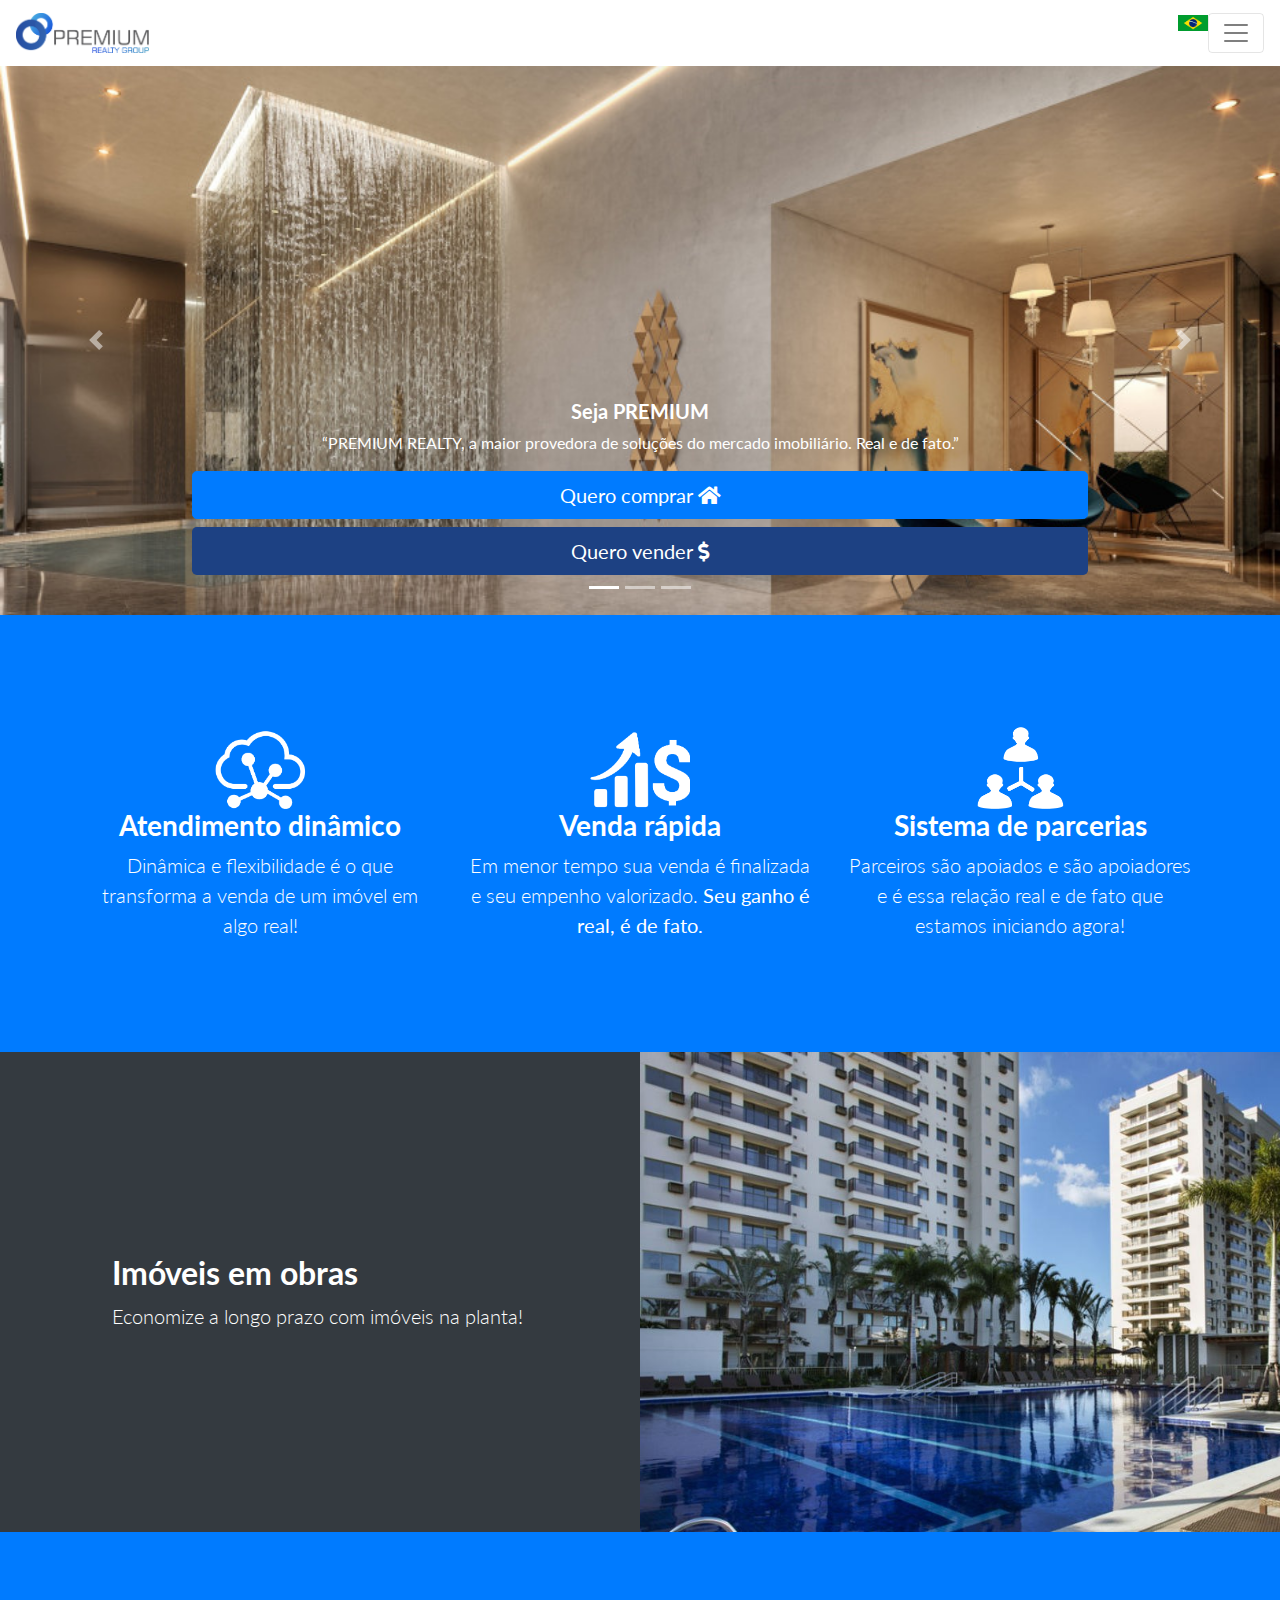
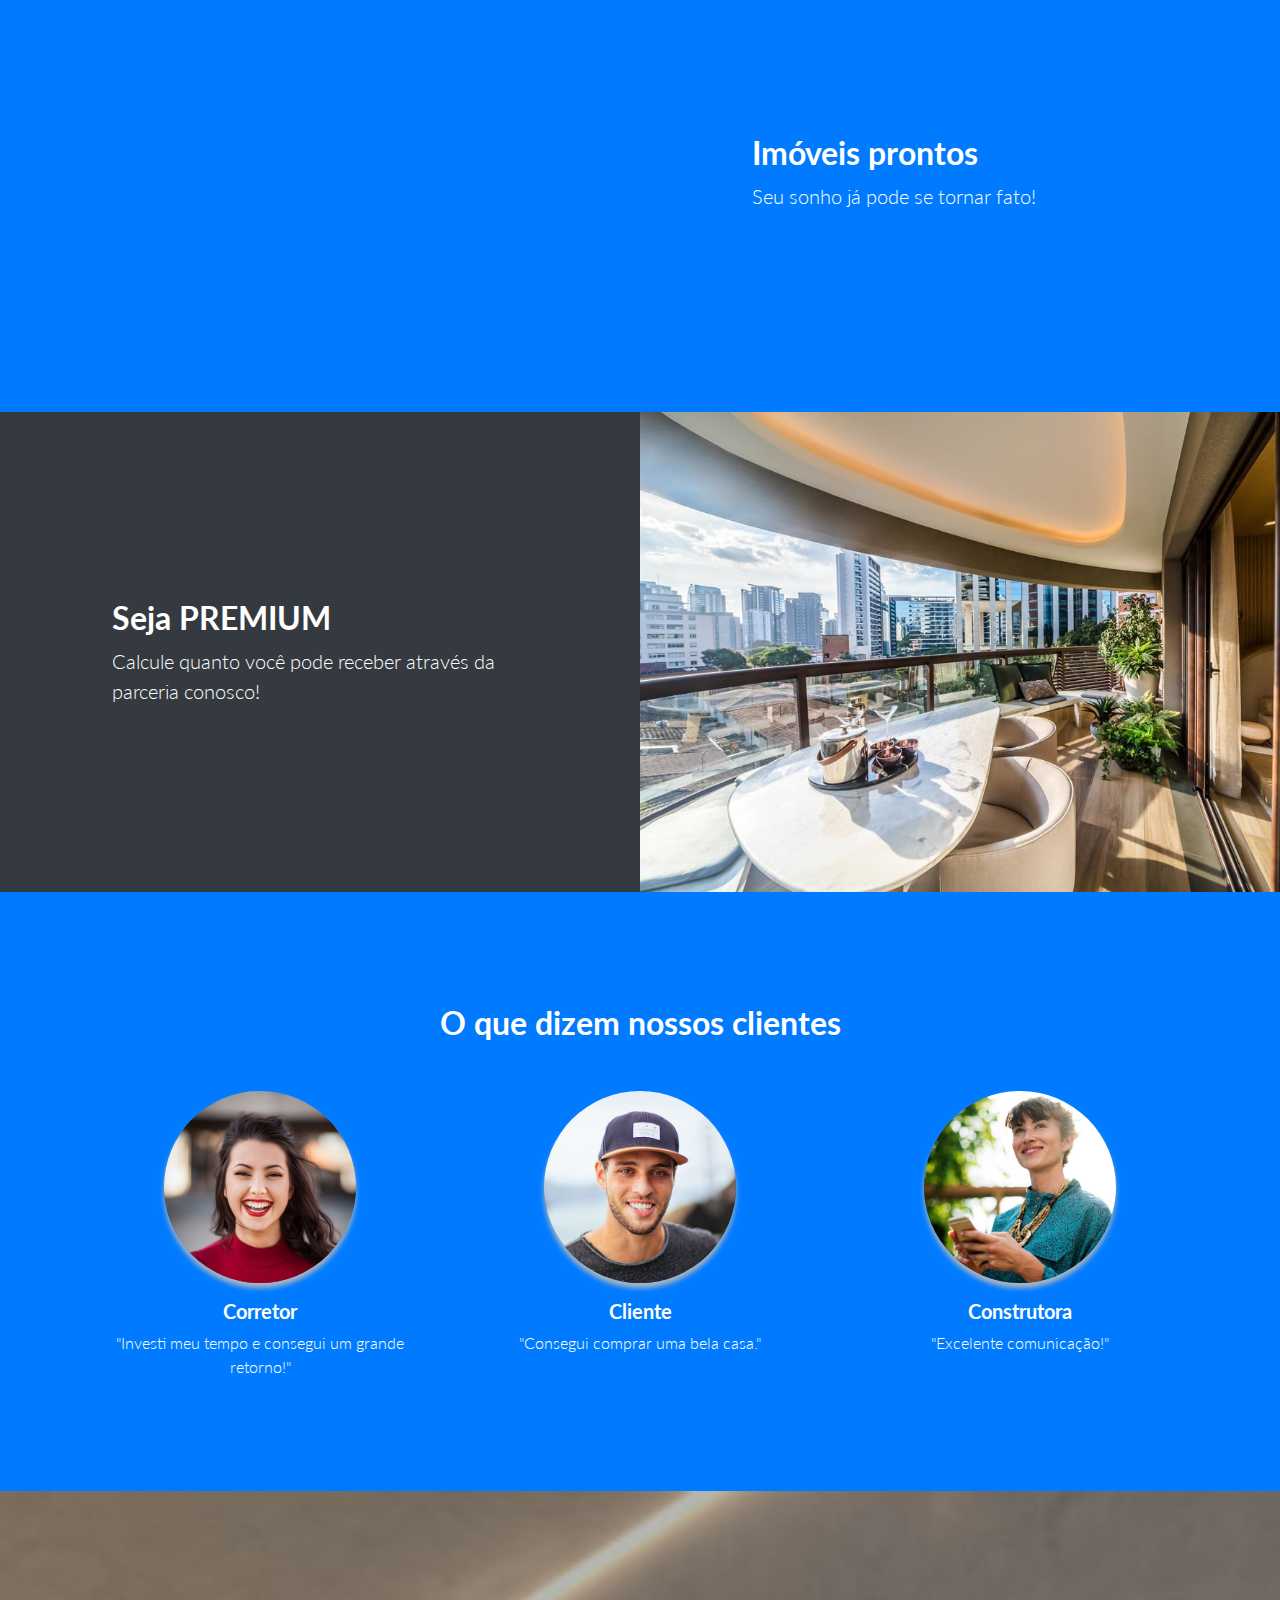
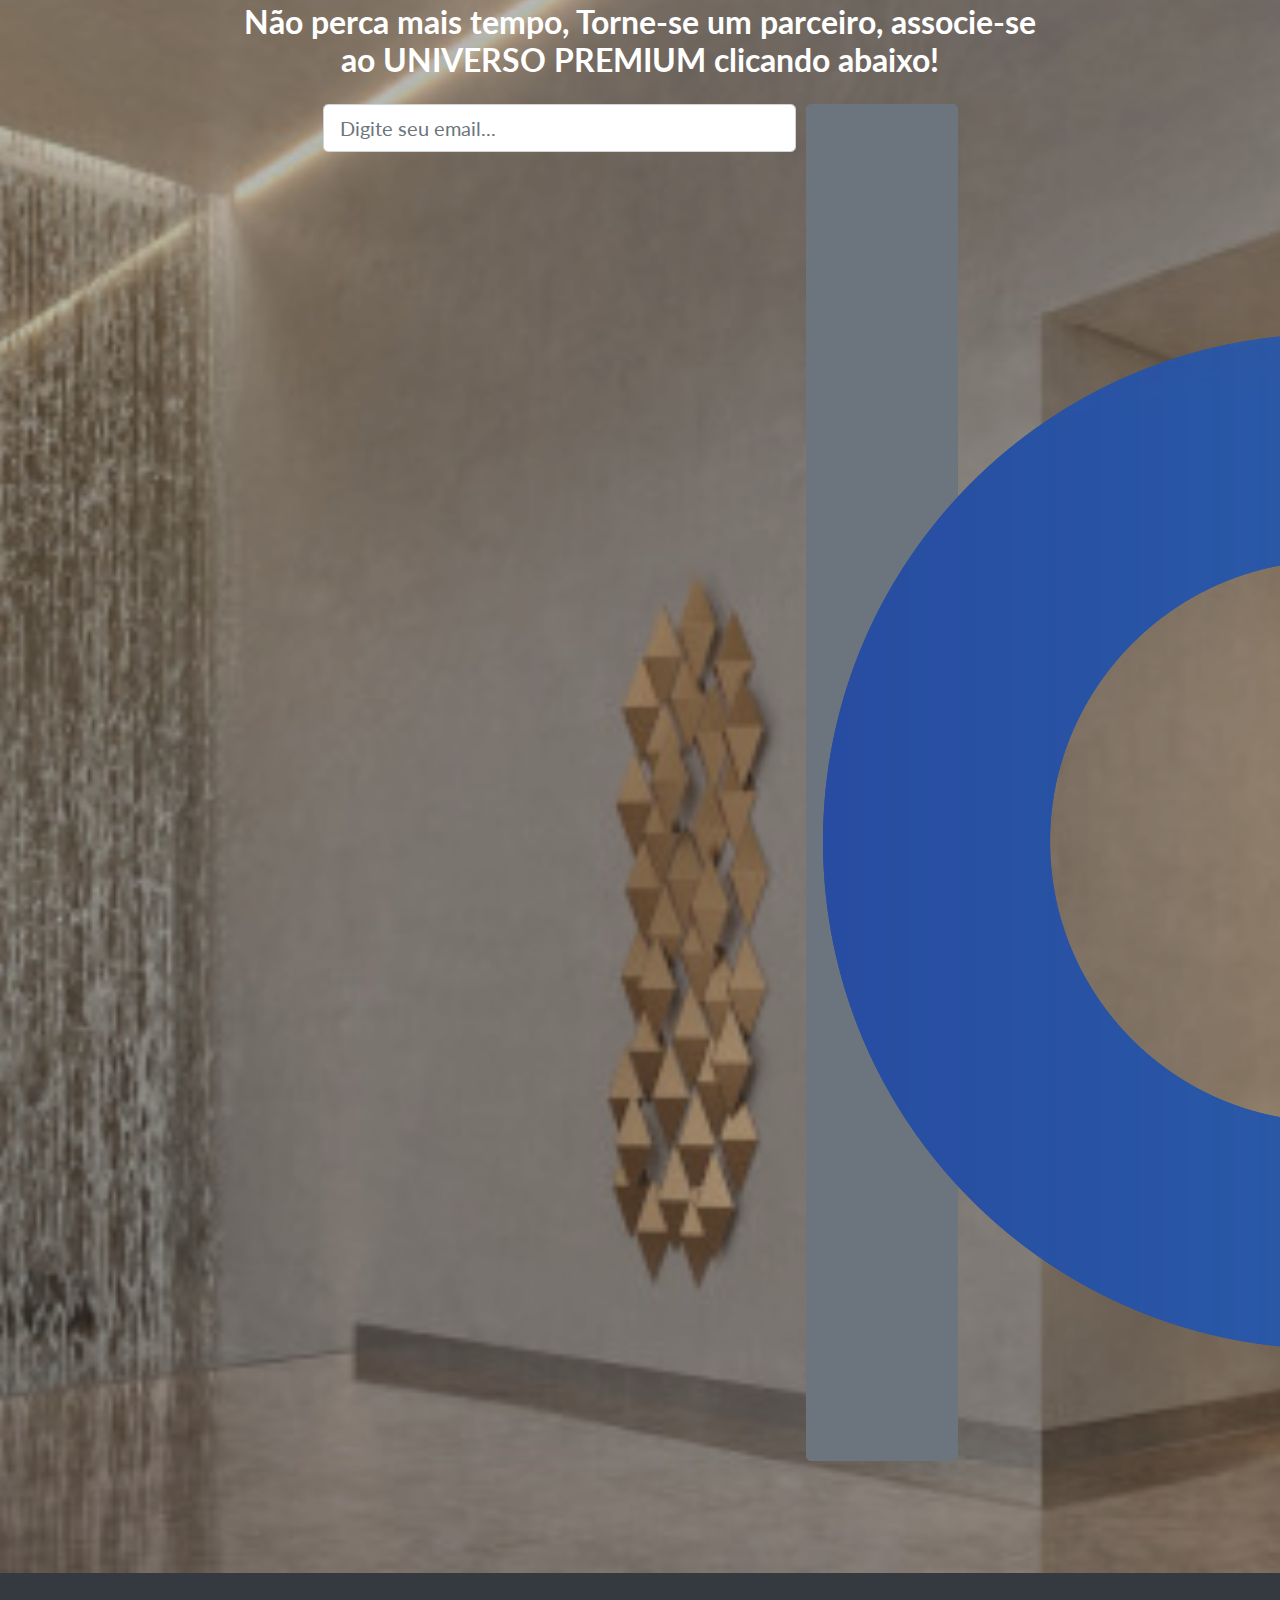
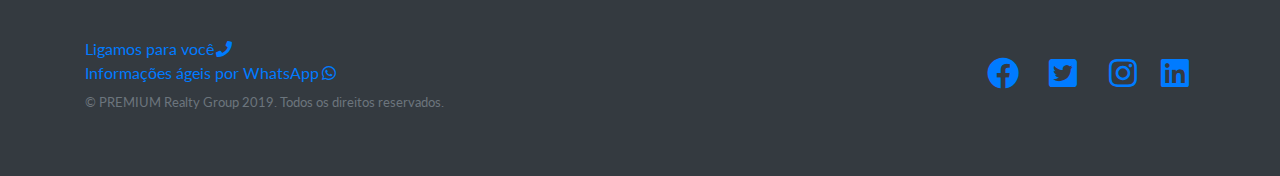
==== index.html @ 1a6ba9df "Add files via upload" ====
<!DOCTYPE html>
<html lang="pt-br">

<head>

  <meta charset="utf-8">
  <meta name="viewport" content="width=device-width, initial-scale=1, shrink-to-fit=no">
  <meta name="description" content="">
  <meta name="author" content="">

  <title>Premium Realty Group</title>

  <!-- Bootstrap core CSS -->
  <link href="vendor/bootstrap/css/bootstrap.min.css" rel="stylesheet">

  <!-- Custom fonts for this template -->
  <link href="vendor/fontawesome-free/css/all.min.css" rel="stylesheet">
  <link href="vendor/simple-line-icons/css/simple-line-icons.css" rel="stylesheet" type="text/css">
  <link href="https://fonts.googleapis.com/css?family=Lato:300,400,700,300italic,400italic,700italic" rel="stylesheet" type="text/css">

  <!-- Custom styles for this template -->
  <link href="css/landing-page.min.css" rel="stylesheet">
  <link href="css/premium.css" rel="stylesheet">

</head>

<body>

  <!-- Navigation -->
  <!--Navbar-->
<nav class="navbar navbar-light navbar-1">

  <!-- Navbar brand -->
  <a class="navbar-brand" href="#"><img src="img/logo.png" height="40px"></a>
  <a class="navbar-brand-sm" href="#"><img src="img/logo-sm.png" height="40px"></a>
  
	<a class="navbar-brand" style="position:absolute;left:92%;top:00%" href="#"><img src="img/flag-br.jpg" height="16px"></a>

  <!-- Collapse button -->
  <button class="navbar-toggler" type="button" data-toggle="collapse" data-target="#navbarSupportedContent15"
    aria-controls="navbarSupportedContent15" aria-expanded="false" aria-label="Toggle navigation"><span class="navbar-toggler-icon"></span></button>

  <!-- Collapsible content -->
  <div class="collapse navbar-collapse" id="navbarSupportedContent15">

    <!-- Links -->
    <ul class="navbar-nav mr-auto">
      <li class="nav-item">
              <a class="nav-link" href="#">Imóveis</a>
		</li>
		<li class="nav-item">
		  <a class="nav-link" href="#">Sobre a PREMIUM</a>
		</li>
		<li class="nav-item">
		  <a class="nav-link" href="#">Venda Seu Terreno</a>
		</li>
		<li class="nav-item">
			<a class="nav-link" href="#">Corretores </a>
		</li>
		<li class="nav-item">
			<a class="nav-link" href="#">Imobiliárias</a>
		</li>
		<li class="nav-item">
			<a class="nav-link" href="#">Portal do cliente</a>
		</li>
    </ul>
	
	
    <!-- Links -->

  </div>
  <!-- Collapsible content -->
</nav>

    <div id="carouselExample1" class="carousel slide" data-ride="carousel">
		<ol class="carousel-indicators">
		<li data-target="#carouselExample1" data-slide-to="0" class="active"></li>
		<li data-target="#carouselExample1" data-slide-to="1"></li>
		<li data-target="#carouselExample1" data-slide-to="2"></li>
	  </ol>
      <div class="carousel-inner">
        <div class="carousel-item active" height="450px">
          <img class="d-block w-100" src="img/bg-masthead.jpg" alt="First slide">
		  <div class="carousel-caption d-none d-md-block">
			<h5>Seja PREMIUM</h5>
			<p>“PREMIUM REALTY, a maior provedora de soluções do mercado imobiliário. Real e de fato.”</p>
			<button class="btn btn-block btn-lg btn-primary">Quero comprar <i class="fas fa-home"></i></button>
			<button class="btn btn-block btn-lg text-white" style="background:#1d4183">Quero vender <i class="fas fa-dollar-sign"></i></button>
		  </div>
        </div>
        <div class="carousel-item" height="450px">
          <img class="d-block w-100" src="img/bg-01.jpg" alt="Second slide">
		  <div class="carousel-caption d-none d-md-block">
			<h5>Lançamentos</h5>
			<p>Encontre as melhores oportunidades de imóveis para você e para seus clientes</p>
		  </div>
        </div>
        <div class="carousel-item" height="450px">
          <img class="d-block w-100" src="img/bg-02.jpg" alt="Third slide">
		  <div class="carousel-caption d-none d-md-block">
			<h5>Saiba mais</h5>
			<p>Cadastre-se no conosco e nunca perca as grande oportunidades de ser PREMIUM!</p>
			<button class="btn btn-block btn-lg btn-primary">Inscreva-se</button>
		  </div>
        </div>
      </div>
      <a class="carousel-control-prev" href="#carouselExample1" role="button" data-slide="prev">
        <span class="carousel-control-prev-icon" aria-hidden="true"></span>
        <span class="sr-only">Anterior</span>
      </a>
      <a class="carousel-control-next" href="#carouselExample1" role="button" data-slide="next">
        <span class="carousel-control-next-icon" aria-hidden="true"></span>
        <span class="sr-only">Próximo</span>
      </a>
    </div>
  <!-- Icons Grid -->
  <section class="features-icons text-center bg-primary text-white">
    <div class="container">
      <div class="row">
        <div class="col-lg-4">
          <div width="200px">
            <div>
              <img src="img/home-icon-01.png" width="100px">
            </div>
            <h3>Atendimento dinâmico</h3>
            <p class="lead mb-0">Dinâmica e flexibilidade é o que transforma a venda de um imóvel em algo real!</p>
          </div>
        </div>
        <div class="col-lg-4">
          <div width="200px">
            <div>
              <img src="img/home-icon-02.png" width="100px">
            </div>
            <h3>Venda rápida</h3>
            <p class="lead mb-0">Em menor tempo sua venda é finalizada e seu empenho valorizado. <b>Seu ganho é real, é de fato.</b></p>
          </div>
        </div>
        <div class="col-lg-4">
          <div width="200px">
            <div>
              <img src="img/home-icon-03.png" width="100px">
            </div>
            <h3>Sistema de parcerias</h3>
            <p class="lead mb-0">Parceiros são apoiados e são apoiadores e é essa relação real e de fato que estamos iniciando agora!</p>
          </div>
        </div>
      </div>
    </div>
  </section>

  <section class="showcase">
    <div class="container-fluid p-0">
      <div class="row no-gutters bg-dark text-white">

        <div class="col-lg-6 order-lg-2 text-white showcase-img" style="background-image: url('img/bg-showcase-1.jpg');"></div>
        <div class="col-lg-6 order-lg-1 my-auto showcase-text">
          <h2>Imóveis em obras</h2>
          <p class="lead mb-0">Economize a longo prazo com imóveis na planta!</p>
        </div>
      </div>
      <div class="row no-gutters bg-primary text-white">
        <div class="col-lg-6 text-white showcase-img" style="background-image: url('img/bg-showcase-2.jpg');"></div>
        <div class="col-lg-6 my-auto showcase-text">
          <h2>Imóveis prontos</h2>
          <p class="lead mb-0">Seu sonho já pode se tornar fato!</p>
        </div>
      </div>
      <div class="row no-gutters bg-dark text-white">
        <div class="col-lg-6 order-lg-2 text-white showcase-img" style="background-image: url('img/bg-showcase-3.jpg');"></div>
        <div class="col-lg-6 order-lg-1 my-auto showcase-text">
          <h2>Seja PREMIUM</h2>
          <p class="lead mb-0">Calcule quanto você pode receber através da parceria conosco!</p>
        </div>
      </div>
    </div>
  </section>

  <!-- Testimonials -->
  <section class="testimonials text-center bg-primary text-white">
    <div class="container">
      <h2 class="mb-5">O que dizem nossos clientes</h2>
      <div class="row">
        <div class="col-lg-4">
          <div class="testimonial-item mx-auto mb-5 mb-lg-0">
            <img class="img-fluid rounded-circle mb-3" src="img/testimonials-1.jpg" alt="">
            <h5>Corretor</h5>
            <p class="font-weight-light mb-0">"Investi meu tempo e consegui um grande retorno!"</p>
          </div>
        </div>
        <div class="col-lg-4">
          <div class="testimonial-item mx-auto mb-5 mb-lg-0">
            <img class="img-fluid rounded-circle mb-3" src="img/testimonials-2.jpg" alt="">
            <h5>Cliente</h5>
            <p class="font-weight-light mb-0">"Consegui comprar uma bela casa."</p>
          </div>
        </div>
        <div class="col-lg-4">
          <div class="testimonial-item mx-auto mb-5 mb-lg-0">
            <img class="img-fluid rounded-circle mb-3" src="img/testimonials-3.jpg" alt="">
            <h5>Construtora</h5>
            <p class="font-weight-light mb-0">"Excelente comunicação!"</p>
          </div>
        </div>
      </div>
    </div>
  </section>

  <!-- Call to Action -->
  <section class="call-to-action text-white text-center">
    <div class="overlay"></div>
    <div class="container">
      <div class="row">
        <div class="col-xl-9 mx-auto">
          <h2 class="mb-4">Não perca mais tempo, Torne-se um parceiro, associe-se ao UNIVERSO PREMIUM clicando abaixo!</h2>
        </div>
        <div class="col-md-10 col-lg-8 col-xl-7 mx-auto">
         <form>
            <div class="form-row">
              <div class="col-12 col-md-9 mb-2 mb-md-0">
                <input type="email" class="form-control form-control-lg" placeholder="Digite seu email...">
              </div>
              <div class="col-12 col-md-3">
                <button type="submit" class="btn btn-block btn-lg btn-secondary"><img src="img/logo-sm.png"></button>
              </div>
            </div>
          </form>
        </div>
      </div>
    </div>
  </section>

  <!-- Footer -->
  <footer class="footer bg-dark text-light">
    <div class="container">
      <div class="row">
        <div class="col-lg-6 h-100 text-center text-lg-left my-auto">
          <ul class="list-inline mb-2">
            <li class="list-inline-item">
              <a href="#">Ligamos para você<i class="fa fa-phone fa-fw"></i></a>
            </li>
			<br/>
            <li class="list-inline-item">
              <a href="#">Informações ágeis por WhatsApp<i class="fab fa-whatsapp fa-fw"></i></a>
            </li>
          </ul>
          <p class="text-muted small mb-4 mb-lg-0">&copy; PREMIUM Realty Group 2019. Todos os direitos reservados.</p>
        </div>
        <div class="col-lg-6 h-100 text-center text-lg-right my-auto  text-light">
          <ul class="list-inline mb-0">
            <li class="list-inline-item mr-3">
              <a href="#">
                <i class="fab fa-facebook fa-2x fa-fw"></i>
              </a>
            </li>
            <li class="list-inline-item mr-3">
              <a href="#">
                <i class="fab fa-twitter-square fa-2x fa-fw"></i>
              </a>
            </li>
            <li class="list-inline-item">
              <a href="#">
                <i class="fab fa-instagram fa-2x fa-fw"></i>
              </a>
            </li>
			<li class="list-inline-item">
              <a href="#">
                <i class="fab fa-linkedin fa-2x fa-fw"></i>
              </a>
            </li>
          </ul>
        </div>
      </div>
    </div>
  </footer>

  <!-- Bootstrap core JavaScript -->
  <script src="vendor/jquery/jquery.min.js"></script>
  <script src="vendor/bootstrap/js/bootstrap.bundle.min.js"></script>
  <script src="js/jquery-3.4.1.min.js"/>
  <script>
	  $('#myCarousel').carousel({
		interval: 3000,
		cycle: true
	});
	</script>

</body>

</html>
---- vendor/simple-line-icons/css/simple-line-icons.css ----
@font-face {
  font-family: 'simple-line-icons';
  src: url('../fonts/Simple-Line-Icons.eot?v=2.4.0');
  src: url('../fonts/Simple-Line-Icons.eot?v=2.4.0#iefix') format('embedded-opentype'), url('../fonts/Simple-Line-Icons.woff2?v=2.4.0') format('woff2'), url('../fonts/Simple-Line-Icons.ttf?v=2.4.0') format('truetype'), url('../fonts/Simple-Line-Icons.woff?v=2.4.0') format('woff'), url('../fonts/Simple-Line-Icons.svg?v=2.4.0#simple-line-icons') format('svg');
  font-weight: normal;
  font-style: normal;
}
/*
 Use the following CSS code if you want to have a class per icon.
 Instead of a list of all class selectors, you can use the generic [class*="icon-"] selector, but it's slower:
*/
.icon-user,
.icon-people,
.icon-user-female,
.icon-user-follow,
.icon-user-following,
.icon-user-unfollow,
.icon-login,
.icon-logout,
.icon-emotsmile,
.icon-phone,
.icon-call-end,
.icon-call-in,
.icon-call-out,
.icon-map,
.icon-location-pin,
.icon-direction,
.icon-directions,
.icon-compass,
.icon-layers,
.icon-menu,
.icon-list,
.icon-options-vertical,
.icon-options,
.icon-arrow-down,
.icon-arrow-left,
.icon-arrow-right,
.icon-arrow-up,
.icon-arrow-up-circle,
.icon-arrow-left-circle,
.icon-arrow-right-circle,
.icon-arrow-down-circle,
.icon-check,
.icon-clock,
.icon-plus,
.icon-minus,
.icon-close,
.icon-event,
.icon-exclamation,
.icon-organization,
.icon-trophy,
.icon-screen-smartphone,
.icon-screen-desktop,
.icon-plane,
.icon-notebook,
.icon-mustache,
.icon-mouse,
.icon-magnet,
.icon-energy,
.icon-disc,
.icon-cursor,
.icon-cursor-move,
.icon-crop,
.icon-chemistry,
.icon-speedometer,
.icon-shield,
.icon-screen-tablet,
.icon-magic-wand,
.icon-hourglass,
.icon-graduation,
.icon-ghost,
.icon-game-controller,
.icon-fire,
.icon-eyeglass,
.icon-envelope-open,
.icon-envelope-letter,
.icon-bell,
.icon-badge,
.icon-anchor,
.icon-wallet,
.icon-vector,
.icon-speech,
.icon-puzzle,
.icon-printer,
.icon-present,
.icon-playlist,
.icon-pin,
.icon-picture,
.icon-handbag,
.icon-globe-alt,
.icon-globe,
.icon-folder-alt,
.icon-folder,
.icon-film,
.icon-feed,
.icon-drop,
.icon-drawer,
.icon-docs,
.icon-doc,
.icon-diamond,
.icon-cup,
.icon-calculator,
.icon-bubbles,
.icon-briefcase,
.icon-book-open,
.icon-basket-loaded,
.icon-basket,
.icon-bag,
.icon-action-undo,
.icon-action-redo,
.icon-wrench,
.icon-umbrella,
.icon-trash,
.icon-tag,
.icon-support,
.icon-frame,
.icon-size-fullscreen,
.icon-size-actual,
.icon-shuffle,
.icon-share-alt,
.icon-share,
.icon-rocket,
.icon-question,
.icon-pie-chart,
.icon-pencil,
.icon-note,
.icon-loop,
.icon-home,
.icon-grid,
.icon-graph,
.icon-microphone,
.icon-music-tone-alt,
.icon-music-tone,
.icon-earphones-alt,
.icon-earphones,
.icon-equalizer,
.icon-like,
.icon-dislike,
.icon-control-start,
.icon-control-rewind,
.icon-control-play,
.icon-control-pause,
.icon-control-forward,
.icon-control-end,
.icon-volume-1,
.icon-volume-2,
.icon-volume-off,
.icon-calendar,
.icon-bulb,
.icon-chart,
.icon-ban,
.icon-bubble,
.icon-camrecorder,
.icon-camera,
.icon-cloud-download,
.icon-cloud-upload,
.icon-envelope,
.icon-eye,
.icon-flag,
.icon-heart,
.icon-info,
.icon-key,
.icon-link,
.icon-lock,
.icon-lock-open,
.icon-magnifier,
.icon-magnifier-add,
.icon-magnifier-remove,
.icon-paper-clip,
.icon-paper-plane,
.icon-power,
.icon-refresh,
.icon-reload,
.icon-settings,
.icon-star,
.icon-symbol-female,
.icon-symbol-male,
.icon-target,
.icon-credit-card,
.icon-paypal,
.icon-social-tumblr,
.icon-social-twitter,
.icon-social-facebook,
.icon-social-instagram,
.icon-social-linkedin,
.icon-social-pinterest,
.icon-social-github,
.icon-social-google,
.icon-social-reddit,
.icon-social-skype,
.icon-social-dribbble,
.icon-social-behance,
.icon-social-foursqare,
.icon-social-soundcloud,
.icon-social-spotify,
.icon-social-stumbleupon,
.icon-social-youtube,
.icon-social-dropbox,
.icon-social-vkontakte,
.icon-social-steam {
  font-family: 'simple-line-icons';
  speak: none;
  font-style: normal;
  font-weight: normal;
  font-variant: normal;
  text-transform: none;
  line-height: 1;
  /* Better Font Rendering =========== */
  -webkit-font-smoothing: antialiased;
  -moz-osx-font-smoothing: grayscale;
}
.icon-user:before {
  content: "\e005";
}
.icon-people:before {
  content: "\e001";
}
.icon-user-female:before {
  content: "\e000";
}
.icon-user-follow:before {
  content: "\e002";
}
.icon-user-following:before {
  content: "\e003";
}
.icon-user-unfollow:before {
  content: "\e004";
}
.icon-login:before {
  content: "\e066";
}
.icon-logout:before {
  content: "\e065";
}
.icon-emotsmile:before {
  content: "\e021";
}
.icon-phone:before {
  content: "\e600";
}
.icon-call-end:before {
  content: "\e048";
}
.icon-call-in:before {
  content: "\e047";
}
.icon-call-out:before {
  content: "\e046";
}
.icon-map:before {
  content: "\e033";
}
.icon-location-pin:before {
  content: "\e096";
}
.icon-direction:before {
  content: "\e042";
}
.icon-directions:before {
  content: "\e041";
}
.icon-compass:before {
  content: "\e045";
}
.icon-layers:before {
  content: "\e034";
}
.icon-menu:before {
  content: "\e601";
}
.icon-list:before {
  content: "\e067";
}
.icon-options-vertical:before {
  content: "\e602";
}
.icon-options:before {
  content: "\e603";
}
.icon-arrow-down:before {
  content: "\e604";
}
.icon-arrow-left:before {
  content: "\e605";
}
.icon-arrow-right:before {
  content: "\e606";
}
.icon-arrow-up:before {
  content: "\e607";
}
.icon-arrow-up-circle:before {
  content: "\e078";
}
.icon-arrow-left-circle:before {
  content: "\e07a";
}
.icon-arrow-right-circle:before {
  content: "\e079";
}
.icon-arrow-down-circle:before {
  content: "\e07b";
}
.icon-check:before {
  content: "\e080";
}
.icon-clock:before {
  content: "\e081";
}
.icon-plus:before {
  content: "\e095";
}
.icon-minus:before {
  content: "\e615";
}
.icon-close:before {
  content: "\e082";
}
.icon-event:before {
  content: "\e619";
}
.icon-exclamation:before {
  content: "\e617";
}
.icon-organization:before {
  content: "\e616";
}
.icon-trophy:before {
  content: "\e006";
}
.icon-screen-smartphone:before {
  content: "\e010";
}
.icon-screen-desktop:before {
  content: "\e011";
}
.icon-plane:before {
  content: "\e012";
}
.icon-notebook:before {
  content: "\e013";
}
.icon-mustache:before {
  content: "\e014";
}
.icon-mouse:before {
  content: "\e015";
}
.icon-magnet:before {
  content: "\e016";
}
.icon-energy:before {
  content: "\e020";
}
.icon-disc:before {
  content: "\e022";
}
.icon-cursor:before {
  content: "\e06e";
}
.icon-cursor-move:before {
  content: "\e023";
}
.icon-crop:before {
  content: "\e024";
}
.icon-chemistry:before {
  content: "\e026";
}
.icon-speedometer:before {
  content: "\e007";
}
.icon-shield:before {
  content: "\e00e";
}
.icon-screen-tablet:before {
  content: "\e00f";
}
.icon-magic-wand:before {
  content: "\e017";
}
.icon-hourglass:before {
  content: "\e018";
}
.icon-graduation:before {
  content: "\e019";
}
.icon-ghost:before {
  content: "\e01a";
}
.icon-game-controller:before {
  content: "\e01b";
}
.icon-fire:before {
  content: "\e01c";
}
.icon-eyeglass:before {
  content: "\e01d";
}
.icon-envelope-open:before {
  content: "\e01e";
}
.icon-envelope-letter:before {
  content: "\e01f";
}
.icon-bell:before {
  content: "\e027";
}
.icon-badge:before {
  content: "\e028";
}
.icon-anchor:before {
  content: "\e029";
}
.icon-wallet:before {
  content: "\e02a";
}
.icon-vector:before {
  content: "\e02b";
}
.icon-speech:before {
  content: "\e02c";
}
.icon-puzzle:before {
  content: "\e02d";
}
.icon-printer:before {
  content: "\e02e";
}
.icon-present:before {
  content: "\e02f";
}
.icon-playlist:before {
  content: "\e030";
}
.icon-pin:before {
  content: "\e031";
}
.icon-picture:before {
  content: "\e032";
}
.icon-handbag:before {
  content: "\e035";
}
.icon-globe-alt:before {
  content: "\e036";
}
.icon-globe:before {
  content: "\e037";
}
.icon-folder-alt:before {
  content: "\e039";
}
.icon-folder:before {
  content: "\e089";
}
.icon-film:before {
  content: "\e03a";
}
.icon-feed:before {
  content: "\e03b";
}
.icon-drop:before {
  content: "\e03e";
}
.icon-drawer:before {
  content: "\e03f";
}
.icon-docs:before {
  content: "\e040";
}
.icon-doc:before {
  content: "\e085";
}
.icon-diamond:before {
  content: "\e043";
}
.icon-cup:before {
  content: "\e044";
}
.icon-calculator:before {
  content: "\e049";
}
.icon-bubbles:before {
  content: "\e04a";
}
.icon-briefcase:before {
  content: "\e04b";
}
.icon-book-open:before {
  content: "\e04c";
}
.icon-basket-loaded:before {
  content: "\e04d";
}
.icon-basket:before {
  content: "\e04e";
}
.icon-bag:before {
  content: "\e04f";
}
.icon-action-undo:before {
  content: "\e050";
}
.icon-action-redo:before {
  content: "\e051";
}
.icon-wrench:before {
  content: "\e052";
}
.icon-umbrella:before {
  content: "\e053";
}
.icon-trash:before {
  content: "\e054";
}
.icon-tag:before {
  content: "\e055";
}
.icon-support:before {
  content: "\e056";
}
.icon-frame:before {
  content: "\e038";
}
.icon-size-fullscreen:before {
  content: "\e057";
}
.icon-size-actual:before {
  content: "\e058";
}
.icon-shuffle:before {
  content: "\e059";
}
.icon-share-alt:before {
  content: "\e05a";
}
.icon-share:before {
  content: "\e05b";
}
.icon-rocket:before {
  content: "\e05c";
}
.icon-question:before {
  content: "\e05d";
}
.icon-pie-chart:before {
  content: "\e05e";
}
.icon-pencil:before {
  content: "\e05f";
}
.icon-note:before {
  content: "\e060";
}
.icon-loop:before {
  content: "\e064";
}
.icon-home:before {
  content: "\e069";
}
.icon-grid:before {
  content: "\e06a";
}
.icon-graph:before {
  content: "\e06b";
}
.icon-microphone:before {
  content: "\e063";
}
.icon-music-tone-alt:before {
  content: "\e061";
}
.icon-music-tone:before {
  content: "\e062";
}
.icon-earphones-alt:before {
  content: "\e03c";
}
.icon-earphones:before {
  content: "\e03d";
}
.icon-equalizer:before {
  content: "\e06c";
}
.icon-like:before {
  content: "\e068";
}
.icon-dislike:before {
  content: "\e06d";
}
.icon-control-start:before {
  content: "\e06f";
}
.icon-control-rewind:before {
  content: "\e070";
}
.icon-control-play:before {
  content: "\e071";
}
.icon-control-pause:before {
  content: "\e072";
}
.icon-control-forward:before {
  content: "\e073";
}
.icon-control-end:before {
  content: "\e074";
}
.icon-volume-1:before {
  content: "\e09f";
}
.icon-volume-2:before {
  content: "\e0a0";
}
.icon-volume-off:before {
  content: "\e0a1";
}
.icon-calendar:before {
  content: "\e075";
}
.icon-bulb:before {
  content: "\e076";
}
.icon-chart:before {
  content: "\e077";
}
.icon-ban:before {
  content: "\e07c";
}
.icon-bubble:before {
  content: "\e07d";
}
.icon-camrecorder:before {
  content: "\e07e";
}
.icon-camera:before {
  content: "\e07f";
}
.icon-cloud-download:before {
  content: "\e083";
}
.icon-cloud-upload:before {
  content: "\e084";
}
.icon-envelope:before {
  content: "\e086";
}
.icon-eye:before {
  content: "\e087";
}
.icon-flag:before {
  content: "\e088";
}
.icon-heart:before {
  content: "\e08a";
}
.icon-info:before {
  content: "\e08b";
}
.icon-key:before {
  content: "\e08c";
}
.icon-link:before {
  content: "\e08d";
}
.icon-lock:before {
  content: "\e08e";
}
.icon-lock-open:before {
  content: "\e08f";
}
.icon-magnifier:before {
  content: "\e090";
}
.icon-magnifier-add:before {
  content: "\e091";
}
.icon-magnifier-remove:before {
  content: "\e092";
}
.icon-paper-clip:before {
  content: "\e093";
}
.icon-paper-plane:before {
  content: "\e094";
}
.icon-power:before {
  content: "\e097";
}
.icon-refresh:before {
  content: "\e098";
}
.icon-reload:before {
  content: "\e099";
}
.icon-settings:before {
  content: "\e09a";
}
.icon-star:before {
  content: "\e09b";
}
.icon-symbol-female:before {
  content: "\e09c";
}
.icon-symbol-male:before {
  content: "\e09d";
}
.icon-target:before {
  content: "\e09e";
}
.icon-credit-card:before {
  content: "\e025";
}
.icon-paypal:before {
  content: "\e608";
}
.icon-social-tumblr:before {
  content: "\e00a";
}
.icon-social-twitter:before {
  content: "\e009";
}
.icon-social-facebook:before {
  content: "\e00b";
}
.icon-social-instagram:before {
  content: "\e609";
}
.icon-social-linkedin:before {
  content: "\e60a";
}
.icon-social-pinterest:before {
  content: "\e60b";
}
.icon-social-github:before {
  content: "\e60c";
}
.icon-social-google:before {
  content: "\e60d";
}
.icon-social-reddit:before {
  content: "\e60e";
}
.icon-social-skype:before {
  content: "\e60f";
}
.icon-social-dribbble:before {
  content: "\e00d";
}
.icon-social-behance:before {
  content: "\e610";
}
.icon-social-foursqare:before {
  content: "\e611";
}
.icon-social-soundcloud:before {
  content: "\e612";
}
.icon-social-spotify:before {
  content: "\e613";
}
.icon-social-stumbleupon:before {
  content: "\e614";
}
.icon-social-youtube:before {
  content: "\e008";
}
.icon-social-dropbox:before {
  content: "\e00c";
}
.icon-social-vkontakte:before {
  content: "\e618";
}
.icon-social-steam:before {
  content: "\e620";
}
---- css/landing-page.min.css ----
/*!
 * Start Bootstrap - Landing Page v5.0.6 (https://startbootstrap.com/template-overviews/landing-page)
 * Copyright 2013-2019 Start Bootstrap
 * Licensed under MIT (https://github.com/BlackrockDigital/startbootstrap-landing-page/blob/master/LICENSE)
 */body{font-family:Lato,'Helvetica Neue',Helvetica,Arial,sans-serif}h1,h2,h3,h4,h5,h6{font-family:Lato,'Helvetica Neue',Helvetica,Arial,sans-serif;font-weight:700}header.masthead{position:relative;background-color:#343a40;background:url(../img/bg-masthead.jpg) no-repeat center center;background-size:cover;padding-top:8rem;padding-bottom:8rem}header.masthead .overlay{position:absolute;background-color:#212529;height:100%;width:100%;top:0;left:0;opacity:.3}header.masthead h1{font-size:2rem}@media (min-width:768px){header.masthead{padding-top:12rem;padding-bottom:12rem}header.masthead h1{font-size:3rem}}.showcase .showcase-text{padding:3rem}.showcase .showcase-img{min-height:30rem;background-size:cover}@media (min-width:768px){.showcase .showcase-text{padding:7rem}}.features-icons{padding-top:7rem;padding-bottom:7rem}.features-icons .features-icons-item{max-width:20rem}.features-icons .features-icons-item .features-icons-icon{height:7rem}.features-icons .features-icons-item .features-icons-icon i{font-size:4.5rem}.features-icons .features-icons-item:hover .features-icons-icon i{font-size:5rem}.testimonials{padding-top:7rem;padding-bottom:7rem}.testimonials .testimonial-item{max-width:18rem}.testimonials .testimonial-item img{max-width:12rem;-webkit-box-shadow:0 5px 5px 0 #adb5bd;box-shadow:0 5px 5px 0 #adb5bd}.call-to-action{position:relative;background-color:#343a40;background:url(../img/bg-masthead.jpg) no-repeat center center;background-size:cover;padding-top:7rem;padding-bottom:7rem}.call-to-action .overlay{position:absolute;background-color:#212529;height:100%;width:100%;top:0;left:0;opacity:.3}footer.footer{padding-top:4rem;padding-bottom:4rem}
---- css/premium.css ----
@media (max-width: 767.98px){
	.navbar-brand{display:none}
	.navbar-brand-sm{display:block}
}
@media (min-width: 767.99px){
	.navbar-brand{display:block}
	.navbar-brand-sm{display:none}
}
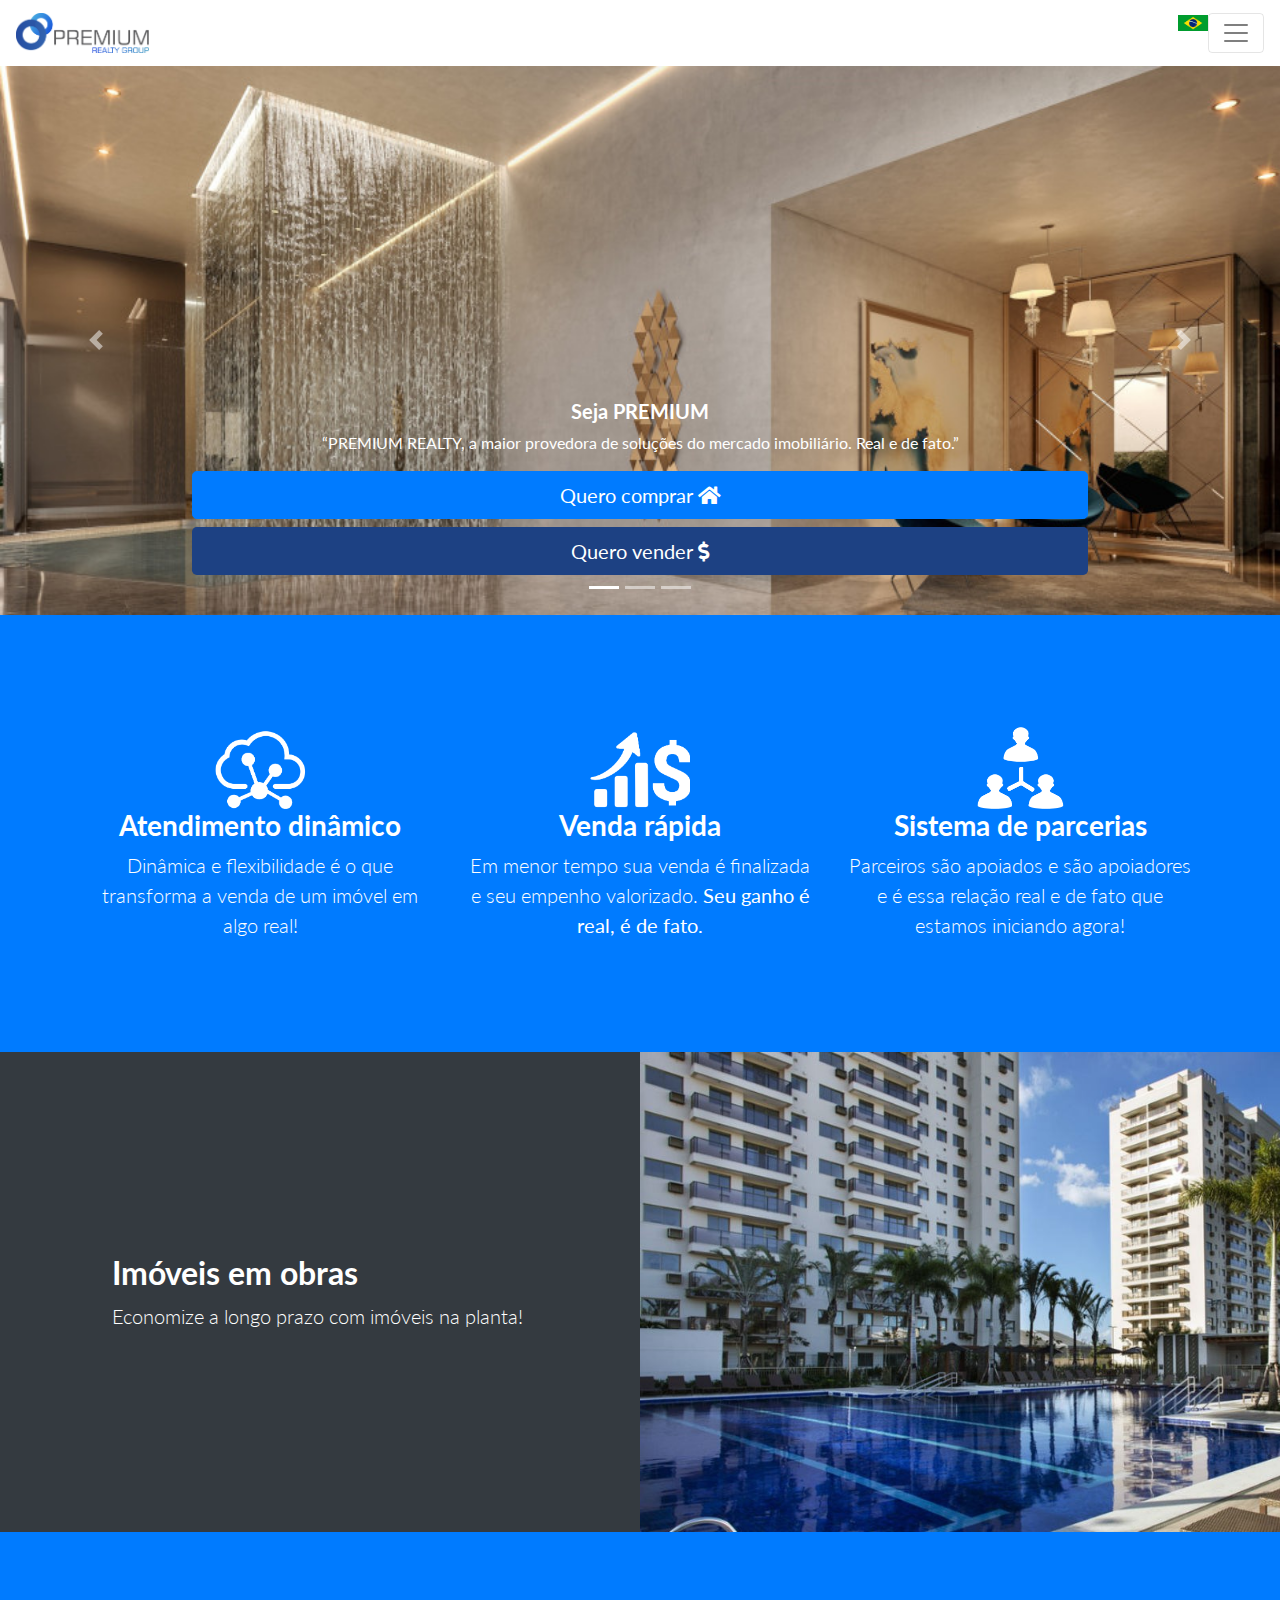
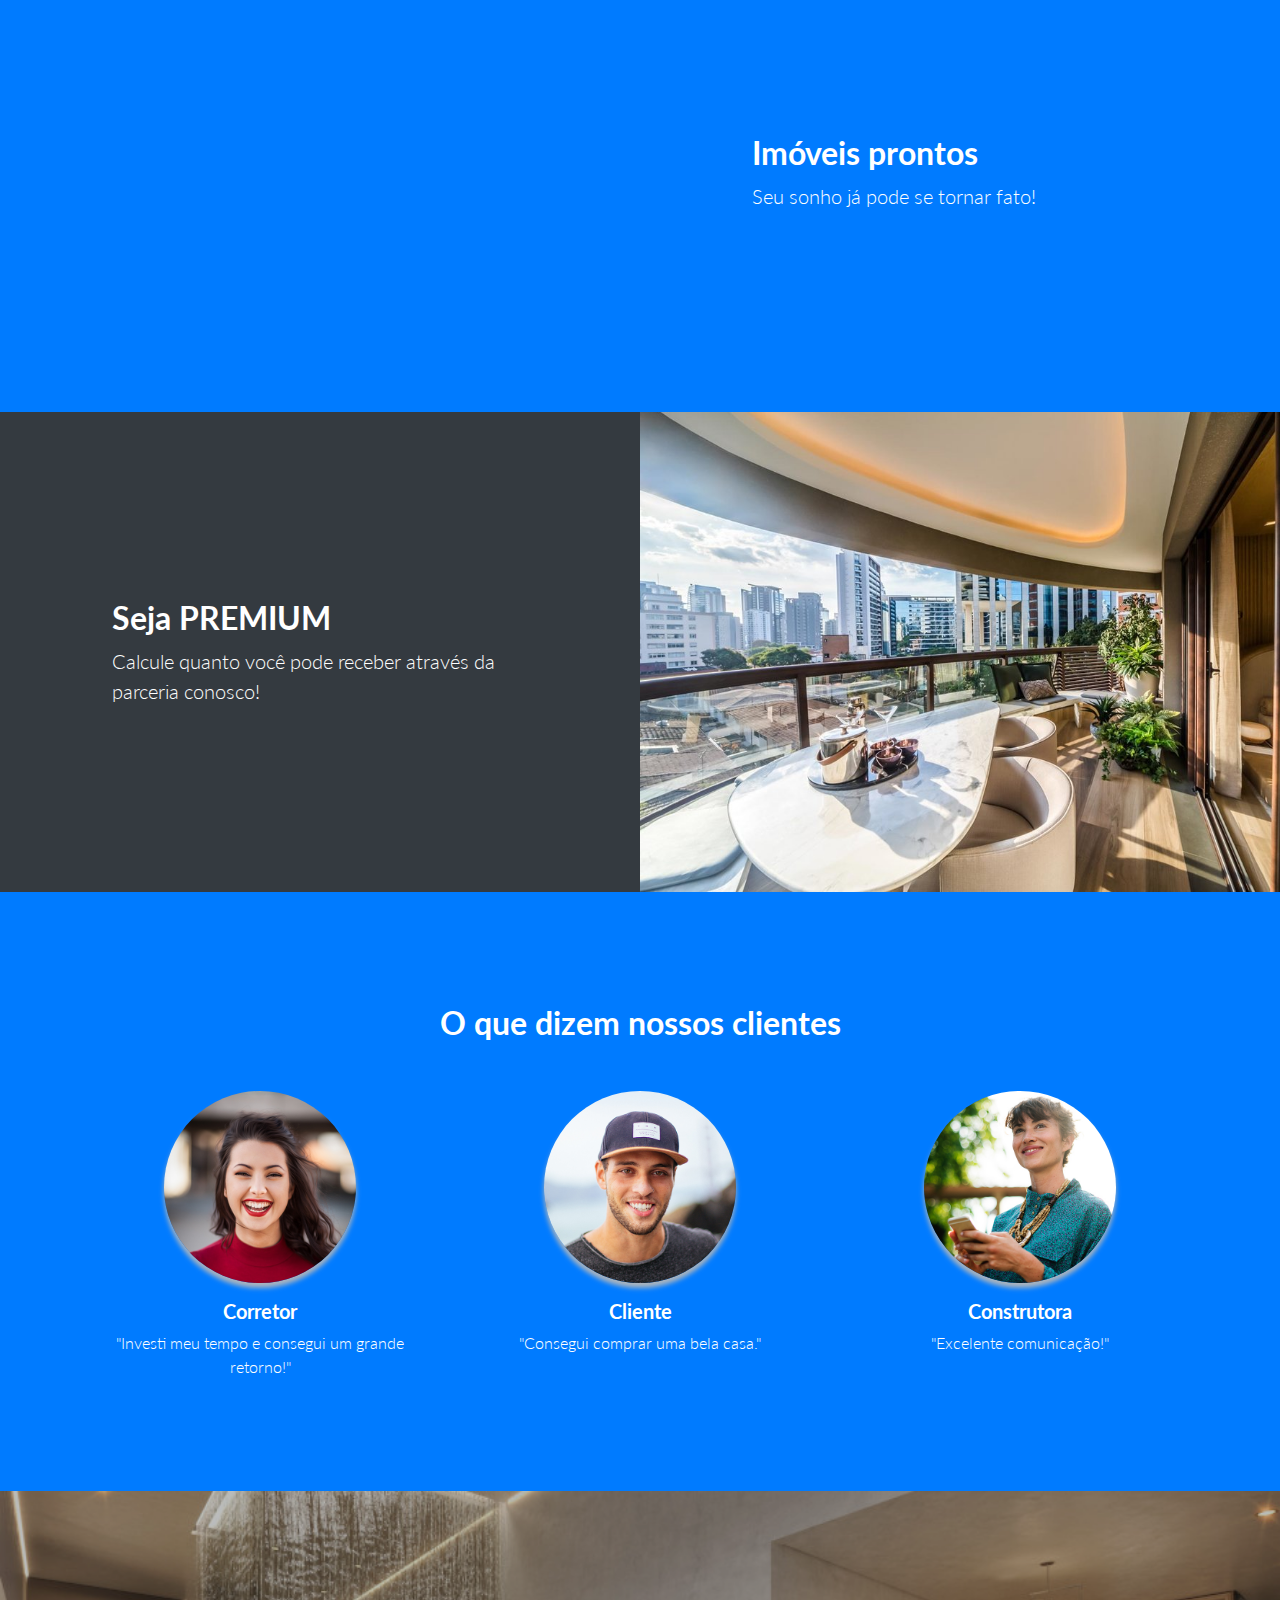
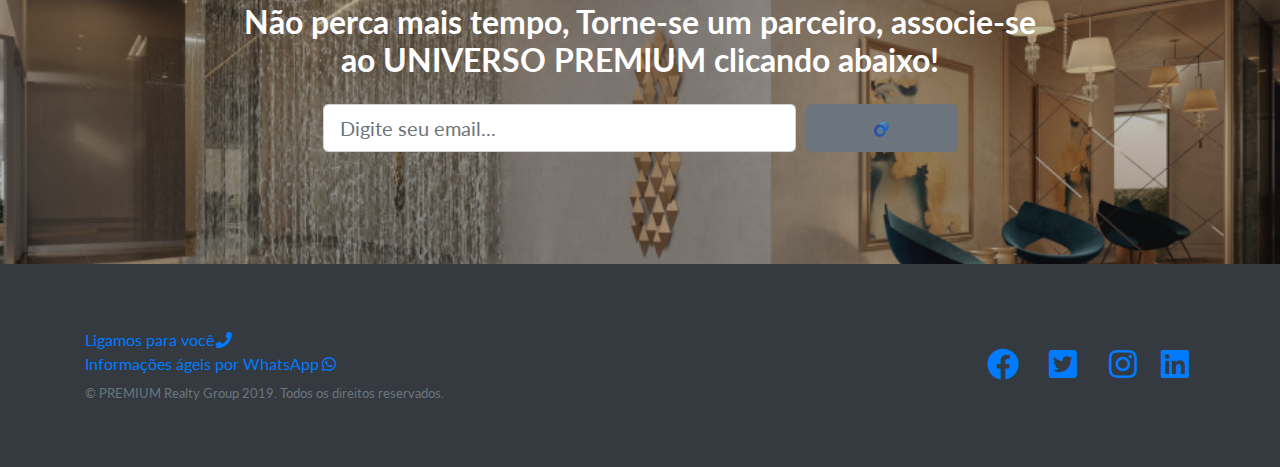
==== commit 78da77e6: "Add files via upload" ====
--- a/index.html
+++ b/index.html
@@ -220,7 +220,7 @@
                 <input type="email" class="form-control form-control-lg" placeholder="Digite seu email...">
               </div>
               <div class="col-12 col-md-3">
-                <button type="submit" class="btn btn-block btn-lg btn-secondary"><img src="img/logo-sm.png"></button>
+                <button type="submit" class="btn btn-block btn-lg btn-secondary"><img src="img/logo-sm.png" height="16px"></button>
               </div>
             </div>
           </form>
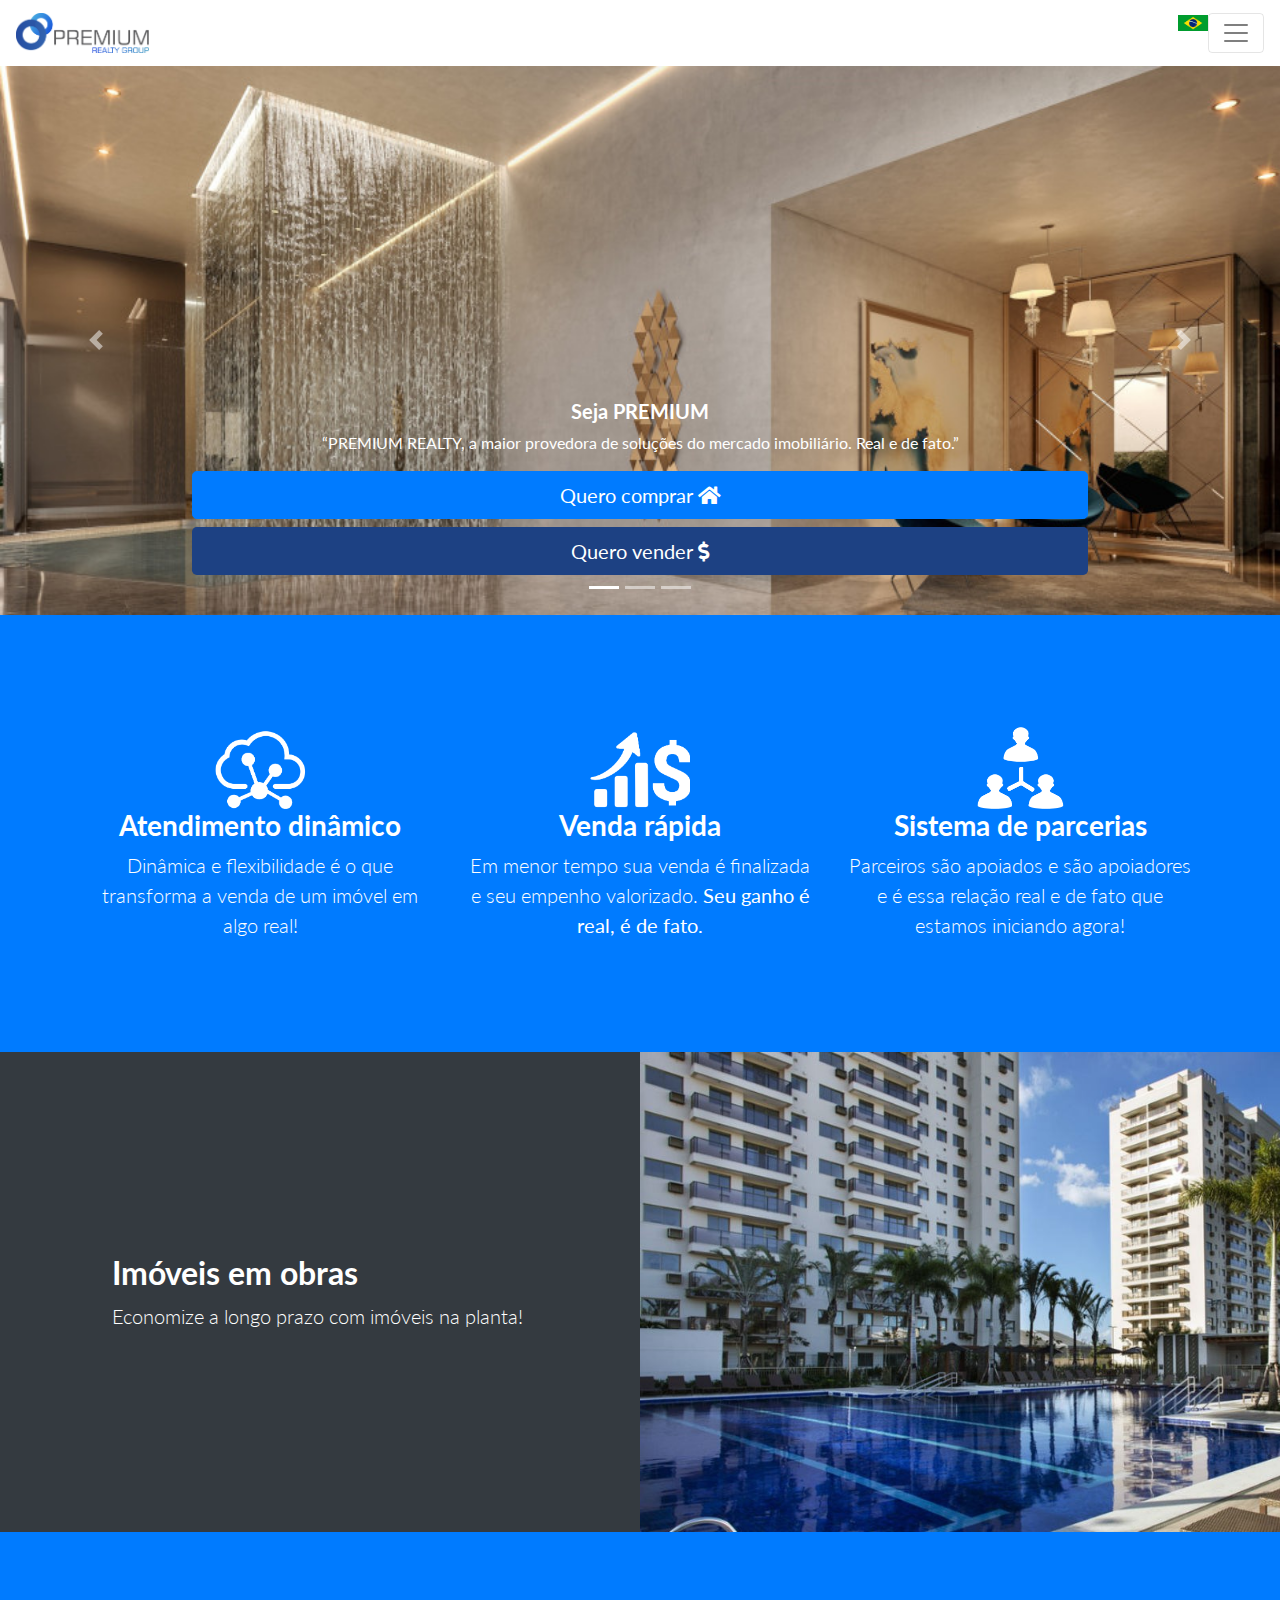
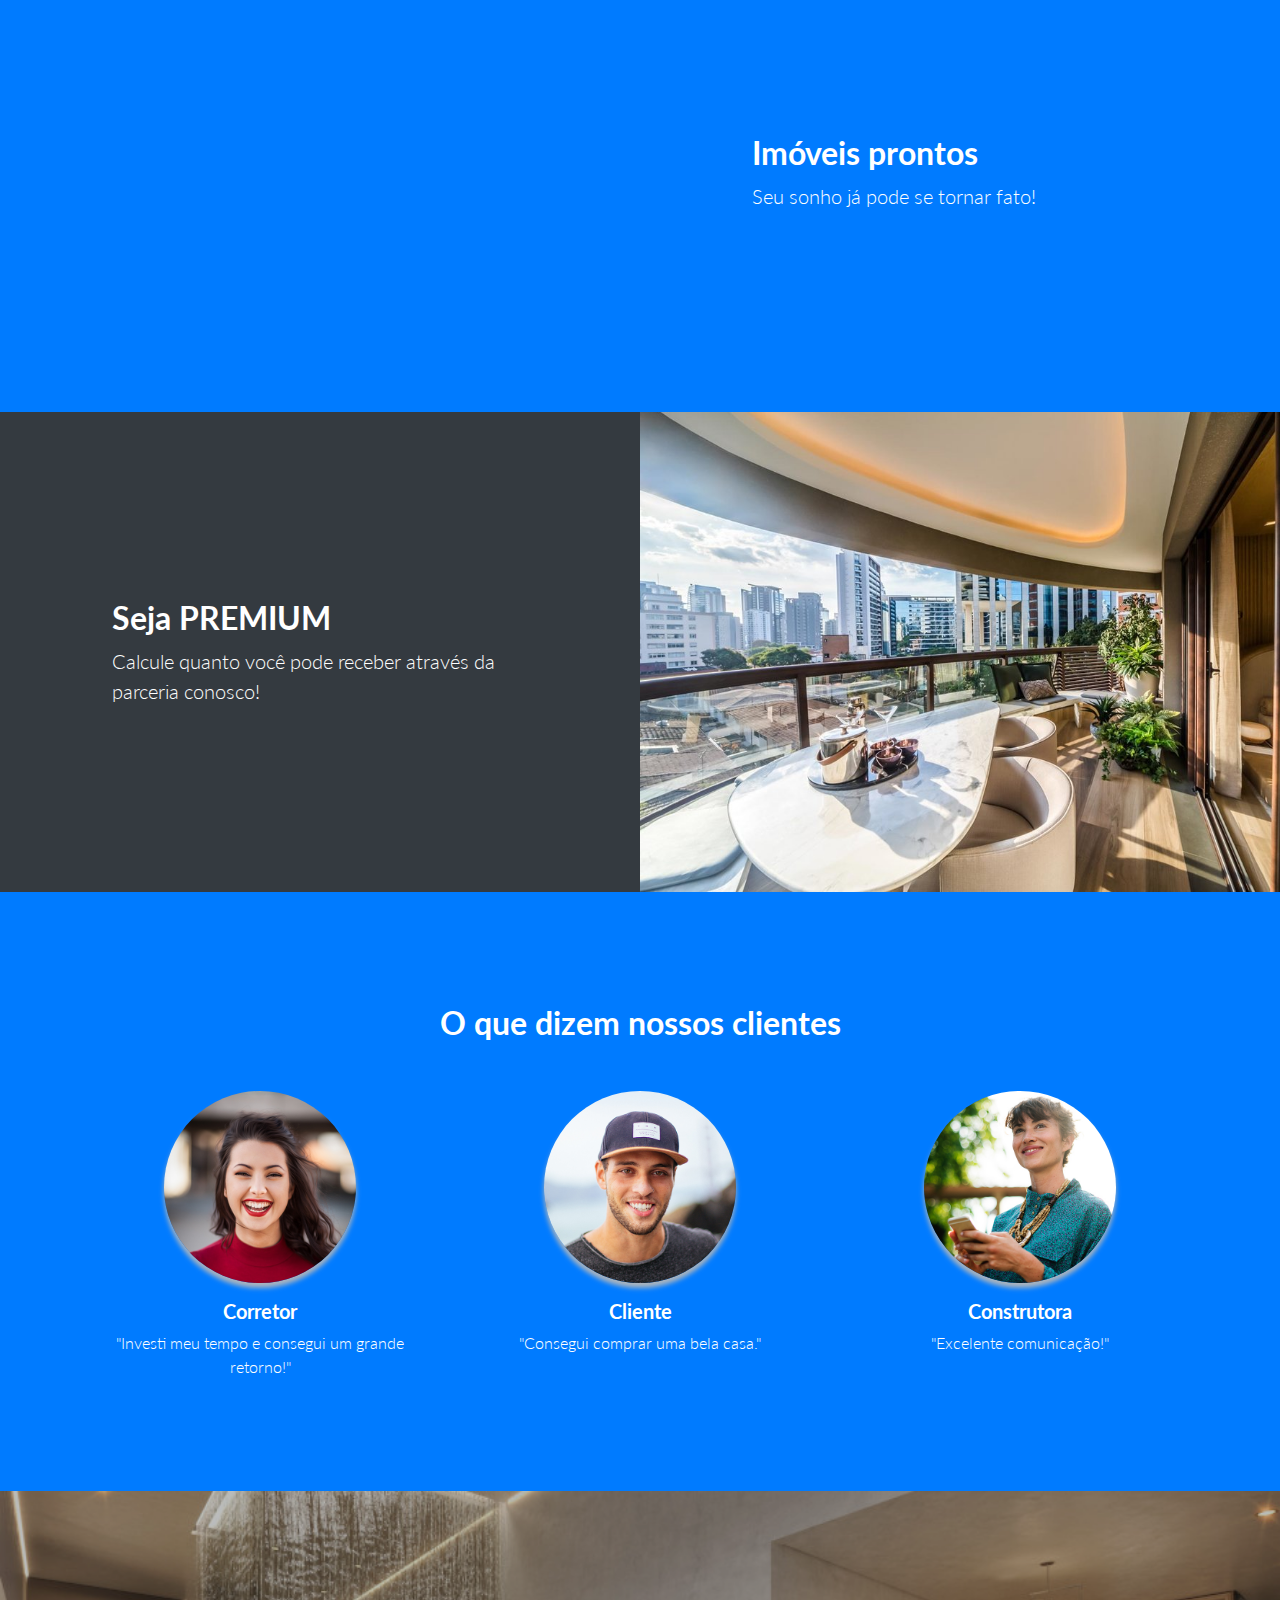
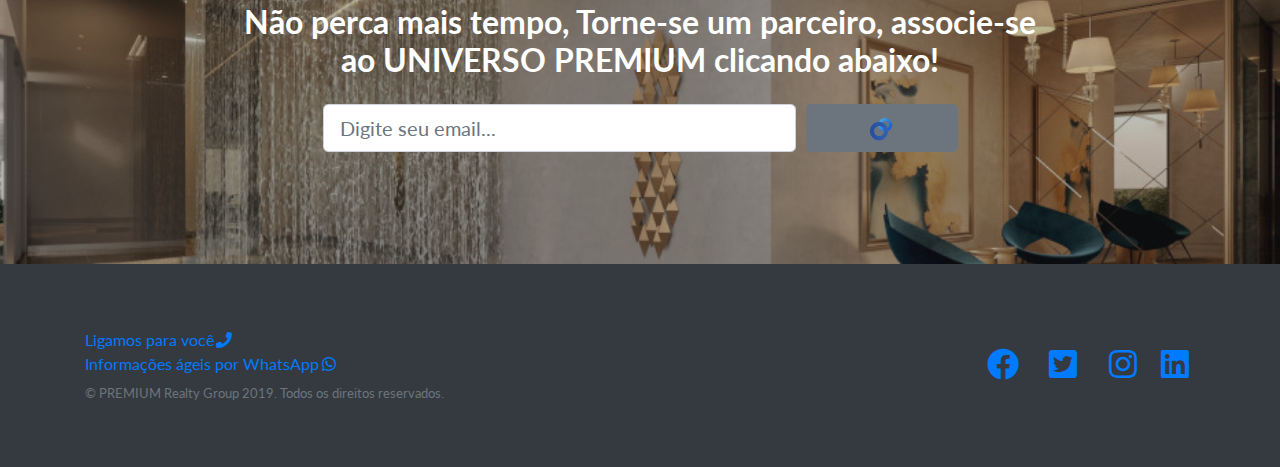
==== commit 745e12fd: "Add files via upload" ====
--- a/index.html
+++ b/index.html
@@ -220,7 +220,7 @@
                 <input type="email" class="form-control form-control-lg" placeholder="Digite seu email...">
               </div>
               <div class="col-12 col-md-3">
-                <button type="submit" class="btn btn-block btn-lg btn-secondary"><img src="img/logo-sm.png" height="16px"></button>
+                <button type="submit" class="btn btn-block btn-lg btn-secondary"><img src="img/logo-sm.png" height="24px"></button>
               </div>
             </div>
           </form>
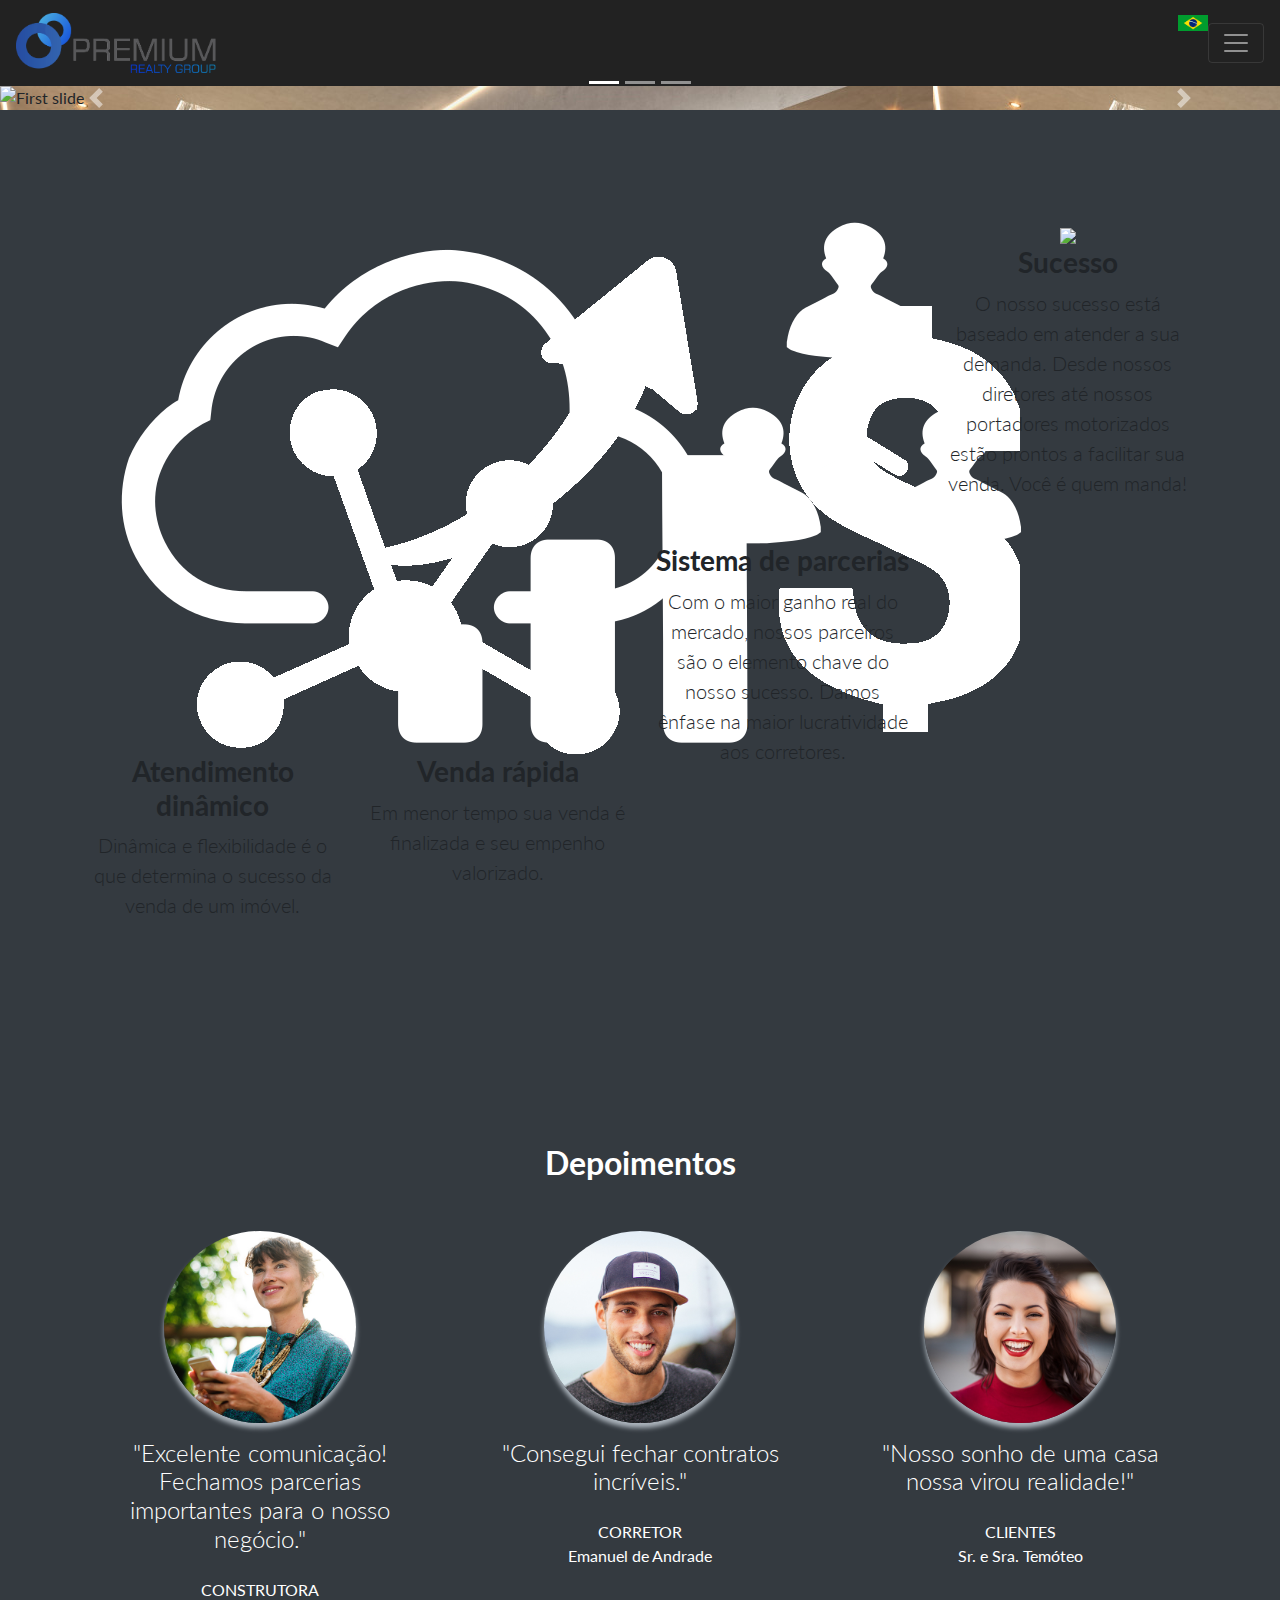
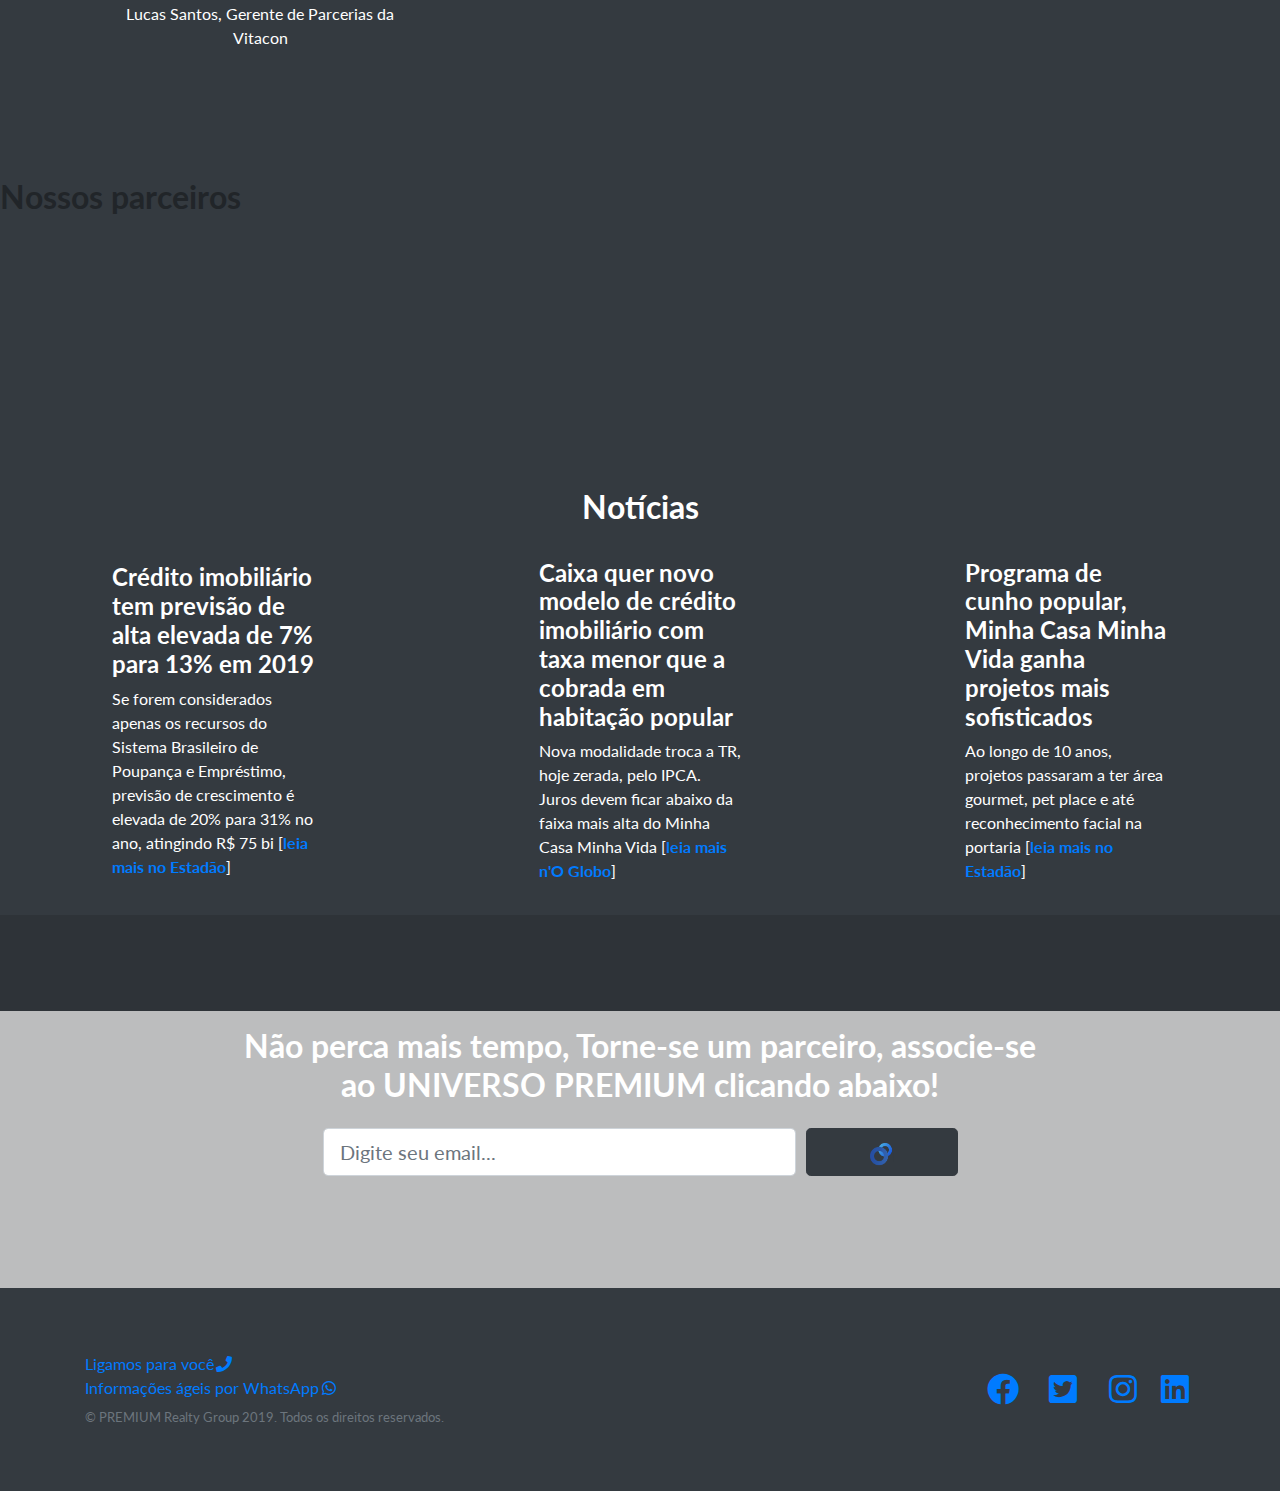
==== commit c7408d2a: "Add files via upload" ====
--- a/index.html
+++ b/index.html
@@ -28,11 +28,11 @@
 
   <!-- Navigation -->
   <!--Navbar-->
-<nav class="navbar navbar-light navbar-1">
+<nav class="navbar navbar-dark navbar-1" style="background-color:#222;color:#ffdd00 !important">
 
   <!-- Navbar brand -->
-  <a class="navbar-brand" href="#"><img src="img/logo.png" height="40px"></a>
-  <a class="navbar-brand-sm" href="#"><img src="img/logo-sm.png" height="40px"></a>
+  <a class="navbar-brand" href="#"><img src="img/logo.png" height="60px"></a>
+  <a class="navbar-brand-sm" href="#"><img src="img/logo-sm.png" height="60px"></a>
   
 	<a class="navbar-brand" style="position:absolute;left:92%;top:00%" href="#"><img src="img/flag-br.jpg" height="16px"></a>
 
@@ -44,24 +44,24 @@
   <div class="collapse navbar-collapse" id="navbarSupportedContent15">
 
     <!-- Links -->
-    <ul class="navbar-nav mr-auto">
+    <ul class="navbar-nav mr-auto text-golden">
       <li class="nav-item">
-              <a class="nav-link" href="#">Imóveis</a>
-		</li>
-		<li class="nav-item">
-		  <a class="nav-link" href="#">Sobre a PREMIUM</a>
-		</li>
-		<li class="nav-item">
-		  <a class="nav-link" href="#">Venda Seu Terreno</a>
-		</li>
-		<li class="nav-item">
-			<a class="nav-link" href="#">Corretores </a>
-		</li>
-		<li class="nav-item">
-			<a class="nav-link" href="#">Imobiliárias</a>
-		</li>
-		<li class="nav-item">
-			<a class="nav-link" href="#">Portal do cliente</a>
+              <a class="nav-link" href="/admin/login.html">Imóveis</a>
+		</li>
+		<li class="nav-item">
+		  <a class="nav-link" href="/sobre.html">Sobre a PREMIUM</a>
+		</li>
+		<li class="nav-item">
+		  <a class="nav-link" href="/admin/login.html">Venda Seu Terreno</a>
+		</li>
+		<li class="nav-item">
+			<a class="nav-link" href="corretores.html">Corretores </a>
+		</li>
+		<li class="nav-item">
+			<a class="nav-link" href="/admin/login.html">Imobiliárias</a>
+		</li>
+		<li class="nav-item">
+			<a class="nav-link" href="/admin/login.html">Portal do cliente</a>
 		</li>
     </ul>
 	
@@ -69,144 +69,195 @@
     <!-- Links -->
 
   </div>
-  <!-- Collapsible content -->
 </nav>
-
-    <div id="carouselExample1" class="carousel slide" data-ride="carousel">
+	<div id="carouselExample1" class="carousel slide" data-ride="carousel">
 		<ol class="carousel-indicators">
-		<li data-target="#carouselExample1" data-slide-to="0" class="active"></li>
-		<li data-target="#carouselExample1" data-slide-to="1"></li>
-		<li data-target="#carouselExample1" data-slide-to="2"></li>
-	  </ol>
-      <div class="carousel-inner">
-        <div class="carousel-item active" height="450px">
-          <img class="d-block w-100" src="img/bg-masthead.jpg" alt="First slide">
-		  <div class="carousel-caption d-none d-md-block">
-			<h5>Seja PREMIUM</h5>
-			<p>“PREMIUM REALTY, a maior provedora de soluções do mercado imobiliário. Real e de fato.”</p>
-			<button class="btn btn-block btn-lg btn-primary">Quero comprar <i class="fas fa-home"></i></button>
-			<button class="btn btn-block btn-lg text-white" style="background:#1d4183">Quero vender <i class="fas fa-dollar-sign"></i></button>
-		  </div>
-        </div>
-        <div class="carousel-item" height="450px">
-          <img class="d-block w-100" src="img/bg-01.jpg" alt="Second slide">
-		  <div class="carousel-caption d-none d-md-block">
-			<h5>Lançamentos</h5>
-			<p>Encontre as melhores oportunidades de imóveis para você e para seus clientes</p>
-		  </div>
-        </div>
-        <div class="carousel-item" height="450px">
-          <img class="d-block w-100" src="img/bg-02.jpg" alt="Third slide">
-		  <div class="carousel-caption d-none d-md-block">
-			<h5>Saiba mais</h5>
-			<p>Cadastre-se no conosco e nunca perca as grande oportunidades de ser PREMIUM!</p>
-			<button class="btn btn-block btn-lg btn-primary">Inscreva-se</button>
-		  </div>
-        </div>
-      </div>
-      <a class="carousel-control-prev" href="#carouselExample1" role="button" data-slide="prev">
-        <span class="carousel-control-prev-icon" aria-hidden="true"></span>
-        <span class="sr-only">Anterior</span>
-      </a>
-      <a class="carousel-control-next" href="#carouselExample1" role="button" data-slide="next">
-        <span class="carousel-control-next-icon" aria-hidden="true"></span>
-        <span class="sr-only">Próximo</span>
-      </a>
-    </div>
+			<li data-target="#carouselExample1" data-slide-to="0" class="active"></li>
+			<li data-target="#carouselExample1" data-slide-to="1"></li>
+			<li data-target="#carouselExample1" data-slide-to="2"></li>
+		</ol>
+		<div class="carousel-inner">
+			<div class="carousel-item active">
+				<img class="d-block w-100" style="background-image:url('img/bg-masthead.jpg')" alt="First slide" src="img/empty.png"/>
+				<div class="carousel-caption d-none d-md-block">
+					<h5>Faça o seu cadastro AGORA e seja parte da melhor equipe que vai revolucionar o mercado imobiliário</h5>
+					<p>Em menor tempo sua venda é finalizada e seu empenho valorizado. Conquiste sua autonomia financeira com ganhos nunca antes oferecidos. Compare agora mesmo e veja o quanto você irá ganhar a mais sendo o nosso parceiro de vendas!</p>
+					<a href="https://forms.gle/sj9vWkJZXq4WMp4w8" target="_blank"><button class="btn btn-block btn-lg btn-primary blue">Quero comprar <i class="fas fa-home"></i></button></a>
+					</p>
+					<a href="https://forms.gle/sj9vWkJZXq4WMp4w8" target="_blank"><button class="btn btn-block btn-lg text-white golden">Quero vender <i class="fas fa-dollar-sign"></i></button></a>
+				</div>
+			</div>
+			<div class="carousel-item">
+				<img class="d-block w-100" style="background-image:url('img/bg-01.jpg')" alt="Second slide" src="img/empty.png"/>
+				<div class="carousel-caption d-none d-md-block">
+					<h5>Você é nosso parceiro de vendas da PREMIUM Realty!</h5>
+					<p>Reunimos num só local todos os meios para seu dia a dia como um empreendedor-corretor ser facilitado, proporcionando que sua venda seja feita de forma ágil e dinâmica.</p>
+				</div>
+			</div>
+			<div class="carousel-item">
+				<img class="d-block w-100" style="background-image:url('img/bg-02.jpg')" alt="Third slide" src="img/empty.png"/>
+				<div class="carousel-caption d-none d-md-block">
+					<h5>Com larga experiência na intermediação de imóveis adquirida por longos anos e conhecedores de cada detalhe do processo, tanto no Brasil como nos Estados Unidos, criamos a PREMIUM Realty</h5>
+					<a href="https://forms.gle/sj9vWkJZXq4WMp4w8" target="_blank"><button class="btn btn-block btn-lg btn-primary blue">Inscreva-se</button></a>
+				</div>
+			</div>
+			<div class="carousel-item">
+				<img class="d-block w-100" style="background-image:url('img/bg-02.jpg')" alt="Third slide" src="img/empty.png"/>
+				<div class="carousel-caption d-none d-md-block">
+					<h5>Afinal, é você corretor-empreendedor que possui a joia mais rara para o nosso Mundo Imobiliário: o Cliente</h5>
+					<p>Reconhecemos e valorizamos o seu desempenho é a nossa missão é auxiliá-lo passo a passo. As etapas desse processo é o que diferencia você, corretor-empreendedor, dos demais. Seja PREMIUM!</p>
+				</div>
+			</div>
+		</div>
+		<a class="carousel-control-prev" href="#carouselExample1" role="button" data-slide="prev">
+			<span class="carousel-control-prev-icon" aria-hidden="true"></span>
+			<span class="sr-only">Anterior</span>
+		</a>
+		<a class="carousel-control-next" href="#carouselExample1" role="button" data-slide="next">
+			<span class="carousel-control-next-icon" aria-hidden="true"></span>
+			<span class="sr-only">Próximo</span>
+		</a>
+	</div>
   <!-- Icons Grid -->
-  <section class="features-icons text-center bg-primary text-white">
+  <section class="features-icons text-center bg-dark text-golden">
     <div class="container">
       <div class="row">
-        <div class="col-lg-4">
-          <div width="200px">
-            <div>
-              <img src="img/home-icon-01.png" width="100px">
+        <div class="col-lg-3">
+          <div>
+            <div class="solution-icon">
+              <img src="img/home-icon-01.png">
             </div>
             <h3>Atendimento dinâmico</h3>
-            <p class="lead mb-0">Dinâmica e flexibilidade é o que transforma a venda de um imóvel em algo real!</p>
-          </div>
-        </div>
-        <div class="col-lg-4">
-          <div width="200px">
-            <div>
-              <img src="img/home-icon-02.png" width="100px">
+            <p class="lead mb-0">Dinâmica e flexibilidade é o que determina o sucesso da venda de um imóvel.</p>
+          </div>
+        </div>
+        <div class="col-lg-3">
+          <div>
+            <div class="solution-icon">
+              <img src="img/home-icon-02.png">
             </div>
             <h3>Venda rápida</h3>
-            <p class="lead mb-0">Em menor tempo sua venda é finalizada e seu empenho valorizado. <b>Seu ganho é real, é de fato.</b></p>
-          </div>
-        </div>
-        <div class="col-lg-4">
-          <div width="200px">
-            <div>
-              <img src="img/home-icon-03.png" width="100px">
+            <p class="lead mb-0">Em menor tempo sua venda é finalizada e seu empenho valorizado.</p>
+          </div>
+        </div>
+        <div class="col-lg-3">
+          <div>
+            <div class="solution-icon">
+              <img src="img/home-icon-03.png">
             </div>
             <h3>Sistema de parcerias</h3>
-            <p class="lead mb-0">Parceiros são apoiados e são apoiadores e é essa relação real e de fato que estamos iniciando agora!</p>
+            <p class="lead mb-0">Com o maior ganho real do mercado, nossos parceiros são o elemento chave do nosso sucesso. Damos ênfase na maior lucratividade aos corretores.</p>
+          </div>
+        </div>
+		
+        <div class="col-lg-3">
+          <div>
+            <div class="solution-icon">
+              <img src="img/home-icon-04.png">
+            </div>
+            <h3>Sucesso</h3>
+            <p class="lead mb-0">O nosso sucesso está baseado em atender a sua demanda. Desde nossos diretores até nossos portadores motorizados estão prontos a facilitar sua venda. Você é quem manda!</p>
           </div>
         </div>
       </div>
     </div>
   </section>
 
-  <section class="showcase">
-    <div class="container-fluid p-0">
-      <div class="row no-gutters bg-dark text-white">
-
-        <div class="col-lg-6 order-lg-2 text-white showcase-img" style="background-image: url('img/bg-showcase-1.jpg');"></div>
-        <div class="col-lg-6 order-lg-1 my-auto showcase-text">
-          <h2>Imóveis em obras</h2>
-          <p class="lead mb-0">Economize a longo prazo com imóveis na planta!</p>
-        </div>
-      </div>
-      <div class="row no-gutters bg-primary text-white">
-        <div class="col-lg-6 text-white showcase-img" style="background-image: url('img/bg-showcase-2.jpg');"></div>
-        <div class="col-lg-6 my-auto showcase-text">
-          <h2>Imóveis prontos</h2>
-          <p class="lead mb-0">Seu sonho já pode se tornar fato!</p>
-        </div>
-      </div>
-      <div class="row no-gutters bg-dark text-white">
-        <div class="col-lg-6 order-lg-2 text-white showcase-img" style="background-image: url('img/bg-showcase-3.jpg');"></div>
-        <div class="col-lg-6 order-lg-1 my-auto showcase-text">
-          <h2>Seja PREMIUM</h2>
-          <p class="lead mb-0">Calcule quanto você pode receber através da parceria conosco!</p>
-        </div>
-      </div>
-    </div>
-  </section>
-
   <!-- Testimonials -->
-  <section class="testimonials text-center bg-primary text-white">
+  <section class="testimonials text-center bg-dark text-white">
     <div class="container">
-      <h2 class="mb-5">O que dizem nossos clientes</h2>
+      <h2 class="mb-5">Depoimentos</h2>
       <div class="row">
-        <div class="col-lg-4">
+	   <div class="col-lg-4">
           <div class="testimonial-item mx-auto mb-5 mb-lg-0">
-            <img class="img-fluid rounded-circle mb-3" src="img/testimonials-1.jpg" alt="">
-            <h5>Corretor</h5>
-            <p class="font-weight-light mb-0">"Investi meu tempo e consegui um grande retorno!"</p>
+            <img class="img-fluid rounded-circle mb-3" src="img/testimonials-3.jpg" alt="">
+            <h4 class="font-weight-light mb-0">"Excelente comunicação! Fechamos parcerias importantes para o nosso negócio."</h4>
+			<br/>
+            <p>CONSTRUTORA<br/> Lucas Santos, Gerente de Parcerias da Vitacon</p>
           </div>
         </div>
         <div class="col-lg-4">
           <div class="testimonial-item mx-auto mb-5 mb-lg-0">
             <img class="img-fluid rounded-circle mb-3" src="img/testimonials-2.jpg" alt="">
-            <h5>Cliente</h5>
-            <p class="font-weight-light mb-0">"Consegui comprar uma bela casa."</p>
-          </div>
-        </div>
-        <div class="col-lg-4">
+            <h4 class="font-weight-light mb-0">"Consegui fechar contratos incríveis."</h4>
+			<br/>
+            <p>CORRETOR<br/> Emanuel de Andrade</p>
+          </div>
+        </div>
+       <div class="col-lg-4">
           <div class="testimonial-item mx-auto mb-5 mb-lg-0">
-            <img class="img-fluid rounded-circle mb-3" src="img/testimonials-3.jpg" alt="">
-            <h5>Construtora</h5>
-            <p class="font-weight-light mb-0">"Excelente comunicação!"</p>
+            <img class="img-fluid rounded-circle mb-3" src="img/testimonials-1.jpg" alt="">
+            <h4 class="font-weight-light mb-0">"Nosso sonho de uma casa nossa virou realidade!"</h4>
+			<br/>
+            <p>CLIENTES<br/> Sr. e Sra. Temóteo</p>
           </div>
         </div>
       </div>
     </div>
   </section>
+  
+  <div class="brands-wrap bg-dark">
+	<h2>Nossos parceiros</h2>
+	  <div class="brand-carousel" id="brandCarousel">
+		  <div class="gallery-cell">
+			<img src="img/archtech.png" alt="">
+		  </div>
+		  <div class="gallery-cell">
+			<img src="img/bko.png" alt="">
+		  </div>
+		  <div class="gallery-cell">
+			<img src="img/braido.jpg" alt="">
+		  </div>
+		  <div class="gallery-cell">
+			<img src="img/camargo-correa.jpg" alt="">
+		  </div>
+		  <div class="gallery-cell">
+			<img src="img/cyrela.png" alt="">
+		  </div>
+		  <div class="gallery-cell">
+			<img src="img/dialogo.svg" alt="">
+		  </div>
+		  <div class="gallery-cell">
+			<img src="img/engelux.png" alt="">
+		  </div>
+		  <div class="gallery-cell">
+			<img src="img/even.png" alt="">
+		  </div>
+		  <div class="gallery-cell">
+			<img src="img/exto.png" alt="">
+		  </div>
+		  <div class="gallery-cell">
+			<img src="img/eztec.svg" alt="">
+		  </div>
+		  <div class="gallery-cell">
+			<img src="img/vitacon.png" alt="">
+		  </div>
+	</div>
+	</div>
+	<section class="brands-wrap text-center bg-dark text-white" style="margin-bottom:-128px">
+      <h2 class="mb-5">Notícias</h2>
+  </section>
+  <section class="showcase" style="margin-bottom:-96px">
+  
+    <div class="container-fluid p-0">
+      <div class="row no-gutters bg-dark text-white news">
+        <div class="col-sm-4 my-auto showcase-text">
+          <h4>Crédito imobiliário tem previsão de alta elevada de 7% para 13% em 2019</h4>
+          <p>Se forem considerados apenas os recursos do Sistema Brasileiro de Poupança e Empréstimo, previsão de crescimento é elevada de 20% para 31% no ano, atingindo R$ 75 bi [<b><a href="https://economia.estadao.com.br/noticias/geral,abecip-credito-imobiliario-tem-previsao-de-alta-de-7-para-13-em-2019,70002938242?fbclid=IwAR3WPtVAwrZAcgI19SPcRof17sygYDc5eTjSLNcplHyX9-zzf16KmQlILw0">leia mais no Estadão</a></b>]</p>
+        </div>
+		<div class="col-lg-4 my-auto showcase-text">
+          <h4>Caixa quer novo modelo de crédito imobiliário com taxa menor que a cobrada em habitação popular</h4>
+          <p>Nova modalidade troca a TR, hoje zerada, pelo IPCA. Juros devem ficar abaixo da faixa mais alta do Minha Casa Minha Vida [<b><a href="https://oglobo.globo.com/economia/caixa-quer-novo-modelo-de-credito-imobiliario-com-taxa-menor-que-cobrada-em-habitacao-popular-23818096?fbclid=IwAR3S6CbL6H-mLikURj1vU9dgD3vRQw5WnD6baowKPDnwKM7v4-w-uxcAx_s">leia mais n'O Globo</a></b>]</p>
+        </div>
+        <div class="col-lg-4 order-lg-1 my-auto showcase-text">
+          <h4>Programa de cunho popular, Minha Casa Minha Vida ganha projetos mais sofisticados</h4>
+          <p>Ao longo de 10 anos, projetos passaram a ter área gourmet, pet place e até reconhecimento facial na portaria [<b><a href="https://economia.estadao.com.br/blogs/radar-imobiliario/minha-casa-minha-vida-ganha-projetos-mais-sofisticados/?fbclid=IwAR2BztS6HoyNowt4j549-XVkh76LKxTqSiUq-y6Kc91o9RQximjemgIfYAs">leia mais no Estadão</a></b>]</p>
+      </div>
+    </div>
+  </section>
 
   <!-- Call to Action -->
-  <section class="call-to-action text-white text-center">
+  <section class="call-to-action text-white text-center" style="background-image:url(img/bg-world.jpg)">
     <div class="overlay"></div>
     <div class="container">
       <div class="row">
@@ -220,17 +271,16 @@
                 <input type="email" class="form-control form-control-lg" placeholder="Digite seu email...">
               </div>
               <div class="col-12 col-md-3">
-                <button type="submit" class="btn btn-block btn-lg btn-secondary"><img src="img/logo-sm.png" height="24px"></button>
+                <a href="https://forms.gle/sj9vWkJZXq4WMp4w8" target="_blank"><button type="submit" class="btn btn-block btn-lg btn-dark"><img src="img/logo-sm.png" height="24px"></button></a>
               </div>
             </div>
           </form>
         </div>
       </div>
     </div>
-  </section>
-
+	</section>
   <!-- Footer -->
-  <footer class="footer bg-dark text-light">
+  <footer class="footer bg-dark text-golden">
     <div class="container">
       <div class="row">
         <div class="col-lg-6 h-100 text-center text-lg-left my-auto">
@@ -276,14 +326,23 @@
   <!-- Bootstrap core JavaScript -->
   <script src="vendor/jquery/jquery.min.js"></script>
   <script src="vendor/bootstrap/js/bootstrap.bundle.min.js"></script>
-  <script src="js/jquery-3.4.1.min.js"/>
+  <script src="js/flickity.pkgd.min.js"></script>
   <script>
 	  $('#myCarousel').carousel({
 		interval: 3000,
 		cycle: true
 	});
 	</script>
-
+	<script>
+		//   for an individual element
+var flkty = new Flickity( '#brandCarousel', {
+  contain: true,
+  pageDots: false,
+  wrapAround: true,
+  freeScroll: true,
+  autoPlay: 1600
+});
+	</script>
 </body>
 
 </html>
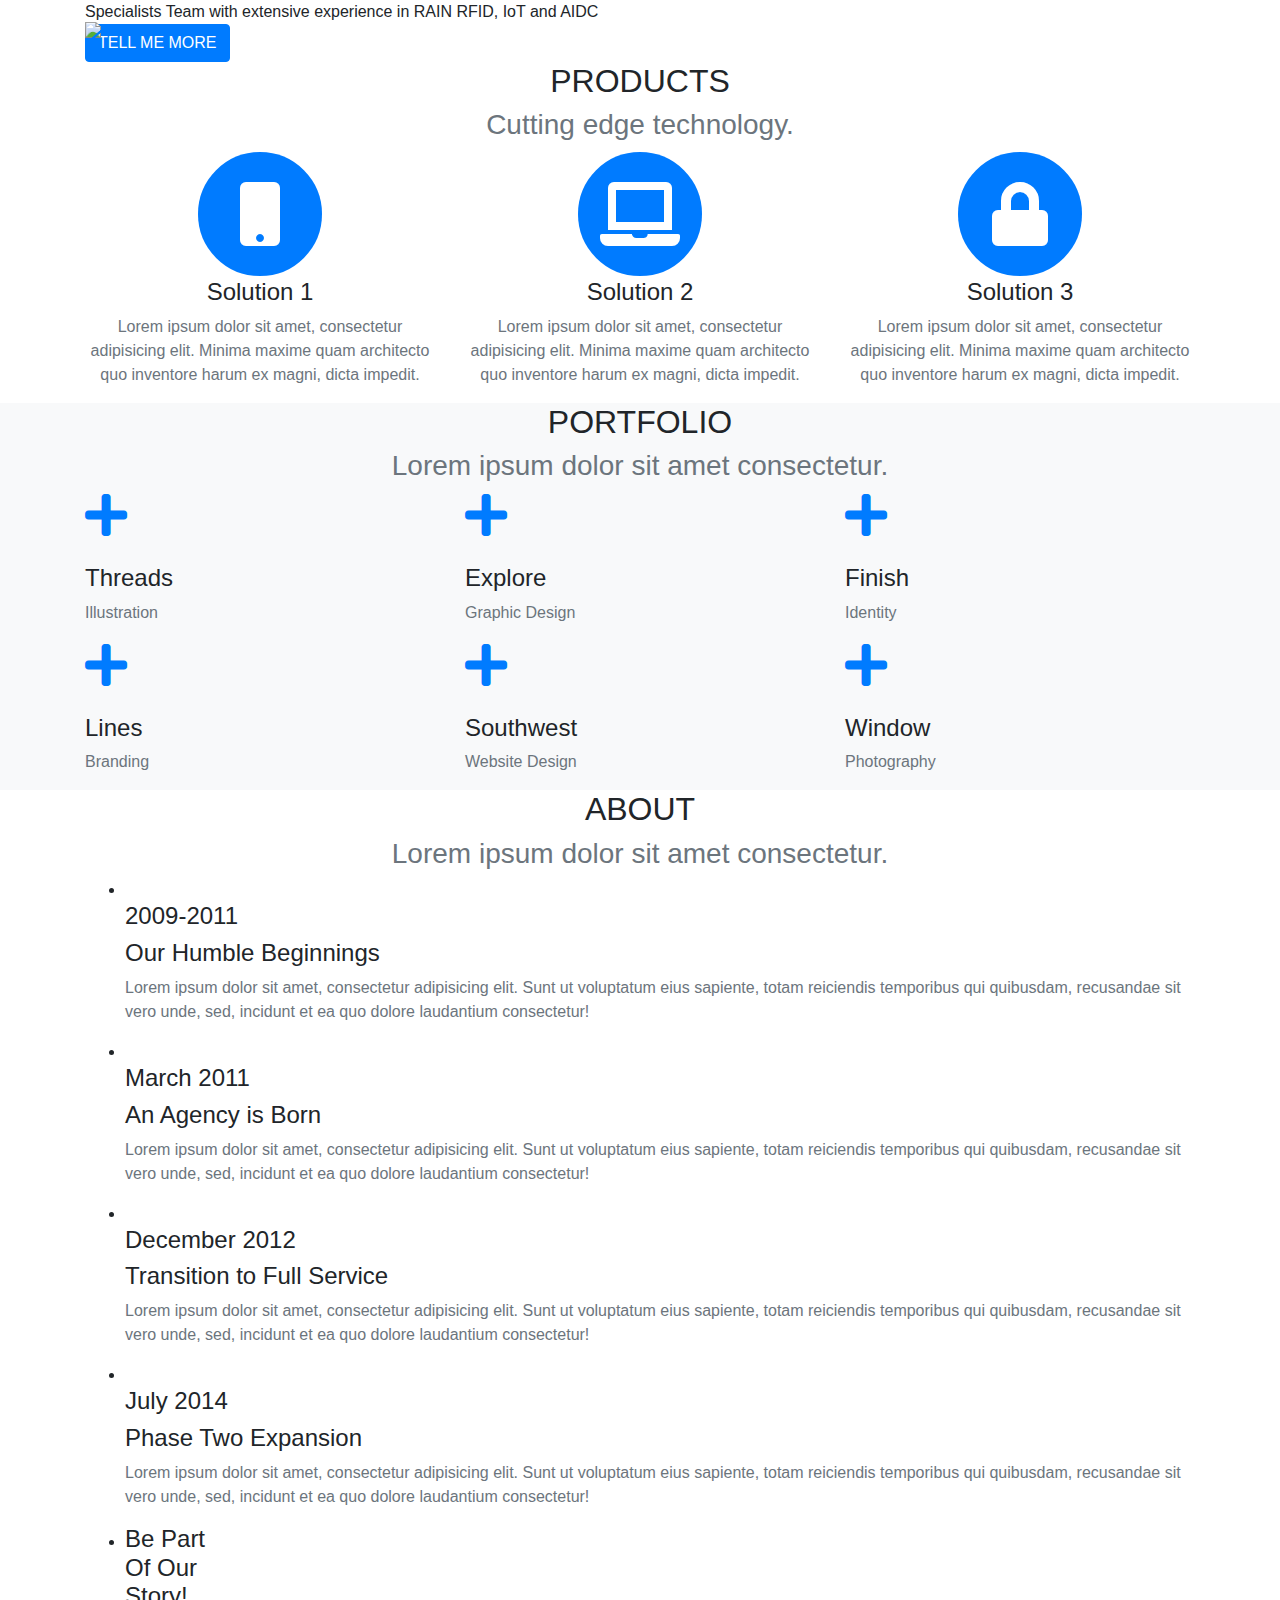
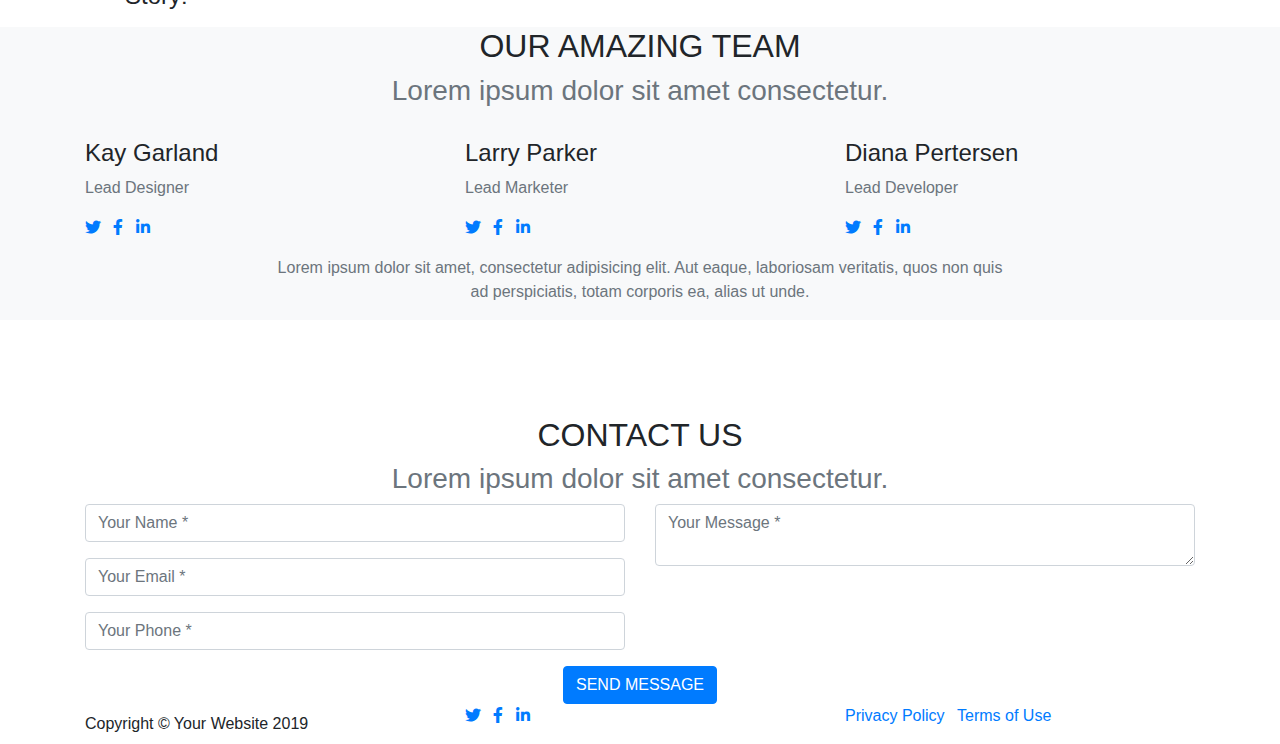
==== commit 256db607: "Add files via upload" ====
--- a/index.html
+++ b/index.html
@@ -1,5 +1,5 @@
 <!DOCTYPE html>
-<html lang="pt-br">
+<html lang="en">
 
 <head>
 
@@ -8,341 +8,704 @@
   <meta name="description" content="">
   <meta name="author" content="">
 
-  <title>Premium Realty Group</title>
+  <title>MobiZcan</title>
 
   <!-- Bootstrap core CSS -->
   <link href="vendor/bootstrap/css/bootstrap.min.css" rel="stylesheet">
 
   <!-- Custom fonts for this template -->
-  <link href="vendor/fontawesome-free/css/all.min.css" rel="stylesheet">
-  <link href="vendor/simple-line-icons/css/simple-line-icons.css" rel="stylesheet" type="text/css">
-  <link href="https://fonts.googleapis.com/css?family=Lato:300,400,700,300italic,400italic,700italic" rel="stylesheet" type="text/css">
+  <link href="vendor/fontawesome-free/css/all.min.css" rel="stylesheet" type="text/css">
+  <link href="https://fonts.googleapis.com/css?family=Montserrat:400,700" rel="stylesheet" type="text/css">
+  <link href='https://fonts.googleapis.com/css?family=Kaushan+Script' rel='stylesheet' type='text/css'>
+  <link href='https://fonts.googleapis.com/css?family=Droid+Serif:400,700,400italic,700italic' rel='stylesheet' type='text/css'>
+  <link href='https://fonts.googleapis.com/css?family=Roboto+Slab:400,100,300,700' rel='stylesheet' type='text/css'>
 
   <!-- Custom styles for this template -->
-  <link href="css/landing-page.min.css" rel="stylesheet">
-  <link href="css/premium.css" rel="stylesheet">
+  <link href="css/agency.css" rel="stylesheet">
 
 </head>
 
-<body>
+<body id="page-top">
 
   <!-- Navigation -->
-  <!--Navbar-->
-<nav class="navbar navbar-dark navbar-1" style="background-color:#222;color:#ffdd00 !important">
-
-  <!-- Navbar brand -->
-  <a class="navbar-brand" href="#"><img src="img/logo.png" height="60px"></a>
-  <a class="navbar-brand-sm" href="#"><img src="img/logo-sm.png" height="60px"></a>
-  
-	<a class="navbar-brand" style="position:absolute;left:92%;top:00%" href="#"><img src="img/flag-br.jpg" height="16px"></a>
-
-  <!-- Collapse button -->
-  <button class="navbar-toggler" type="button" data-toggle="collapse" data-target="#navbarSupportedContent15"
-    aria-controls="navbarSupportedContent15" aria-expanded="false" aria-label="Toggle navigation"><span class="navbar-toggler-icon"></span></button>
-
-  <!-- Collapsible content -->
-  <div class="collapse navbar-collapse" id="navbarSupportedContent15">
-
-    <!-- Links -->
-    <ul class="navbar-nav mr-auto text-golden">
-      <li class="nav-item">
-              <a class="nav-link" href="/admin/login.html">Imóveis</a>
-		</li>
-		<li class="nav-item">
-		  <a class="nav-link" href="/sobre.html">Sobre a PREMIUM</a>
-		</li>
-		<li class="nav-item">
-		  <a class="nav-link" href="/admin/login.html">Venda Seu Terreno</a>
-		</li>
-		<li class="nav-item">
-			<a class="nav-link" href="corretores.html">Corretores </a>
-		</li>
-		<li class="nav-item">
-			<a class="nav-link" href="/admin/login.html">Imobiliárias</a>
-		</li>
-		<li class="nav-item">
-			<a class="nav-link" href="/admin/login.html">Portal do cliente</a>
-		</li>
-    </ul>
-	
-	
-    <!-- Links -->
-
-  </div>
-</nav>
-	<div id="carouselExample1" class="carousel slide" data-ride="carousel">
-		<ol class="carousel-indicators">
-			<li data-target="#carouselExample1" data-slide-to="0" class="active"></li>
-			<li data-target="#carouselExample1" data-slide-to="1"></li>
-			<li data-target="#carouselExample1" data-slide-to="2"></li>
-		</ol>
-		<div class="carousel-inner">
-			<div class="carousel-item active">
-				<img class="d-block w-100" style="background-image:url('img/bg-masthead.jpg')" alt="First slide" src="img/empty.png"/>
-				<div class="carousel-caption d-none d-md-block">
-					<h5>Faça o seu cadastro AGORA e seja parte da melhor equipe que vai revolucionar o mercado imobiliário</h5>
-					<p>Em menor tempo sua venda é finalizada e seu empenho valorizado. Conquiste sua autonomia financeira com ganhos nunca antes oferecidos. Compare agora mesmo e veja o quanto você irá ganhar a mais sendo o nosso parceiro de vendas!</p>
-					<a href="https://forms.gle/sj9vWkJZXq4WMp4w8" target="_blank"><button class="btn btn-block btn-lg btn-primary blue">Quero comprar <i class="fas fa-home"></i></button></a>
-					</p>
-					<a href="https://forms.gle/sj9vWkJZXq4WMp4w8" target="_blank"><button class="btn btn-block btn-lg text-white golden">Quero vender <i class="fas fa-dollar-sign"></i></button></a>
-				</div>
-			</div>
-			<div class="carousel-item">
-				<img class="d-block w-100" style="background-image:url('img/bg-01.jpg')" alt="Second slide" src="img/empty.png"/>
-				<div class="carousel-caption d-none d-md-block">
-					<h5>Você é nosso parceiro de vendas da PREMIUM Realty!</h5>
-					<p>Reunimos num só local todos os meios para seu dia a dia como um empreendedor-corretor ser facilitado, proporcionando que sua venda seja feita de forma ágil e dinâmica.</p>
-				</div>
-			</div>
-			<div class="carousel-item">
-				<img class="d-block w-100" style="background-image:url('img/bg-02.jpg')" alt="Third slide" src="img/empty.png"/>
-				<div class="carousel-caption d-none d-md-block">
-					<h5>Com larga experiência na intermediação de imóveis adquirida por longos anos e conhecedores de cada detalhe do processo, tanto no Brasil como nos Estados Unidos, criamos a PREMIUM Realty</h5>
-					<a href="https://forms.gle/sj9vWkJZXq4WMp4w8" target="_blank"><button class="btn btn-block btn-lg btn-primary blue">Inscreva-se</button></a>
-				</div>
-			</div>
-			<div class="carousel-item">
-				<img class="d-block w-100" style="background-image:url('img/bg-02.jpg')" alt="Third slide" src="img/empty.png"/>
-				<div class="carousel-caption d-none d-md-block">
-					<h5>Afinal, é você corretor-empreendedor que possui a joia mais rara para o nosso Mundo Imobiliário: o Cliente</h5>
-					<p>Reconhecemos e valorizamos o seu desempenho é a nossa missão é auxiliá-lo passo a passo. As etapas desse processo é o que diferencia você, corretor-empreendedor, dos demais. Seja PREMIUM!</p>
-				</div>
-			</div>
-		</div>
-		<a class="carousel-control-prev" href="#carouselExample1" role="button" data-slide="prev">
-			<span class="carousel-control-prev-icon" aria-hidden="true"></span>
-			<span class="sr-only">Anterior</span>
-		</a>
-		<a class="carousel-control-next" href="#carouselExample1" role="button" data-slide="next">
-			<span class="carousel-control-next-icon" aria-hidden="true"></span>
-			<span class="sr-only">Próximo</span>
-		</a>
-	</div>
-  <!-- Icons Grid -->
-  <section class="features-icons text-center bg-dark text-golden">
-    <div class="container">
-      <div class="row">
-        <div class="col-lg-3">
-          <div>
-            <div class="solution-icon">
-              <img src="img/home-icon-01.png">
-            </div>
-            <h3>Atendimento dinâmico</h3>
-            <p class="lead mb-0">Dinâmica e flexibilidade é o que determina o sucesso da venda de um imóvel.</p>
-          </div>
-        </div>
-        <div class="col-lg-3">
-          <div>
-            <div class="solution-icon">
-              <img src="img/home-icon-02.png">
-            </div>
-            <h3>Venda rápida</h3>
-            <p class="lead mb-0">Em menor tempo sua venda é finalizada e seu empenho valorizado.</p>
-          </div>
-        </div>
-        <div class="col-lg-3">
-          <div>
-            <div class="solution-icon">
-              <img src="img/home-icon-03.png">
-            </div>
-            <h3>Sistema de parcerias</h3>
-            <p class="lead mb-0">Com o maior ganho real do mercado, nossos parceiros são o elemento chave do nosso sucesso. Damos ênfase na maior lucratividade aos corretores.</p>
-          </div>
-        </div>
-		
-        <div class="col-lg-3">
-          <div>
-            <div class="solution-icon">
-              <img src="img/home-icon-04.png">
-            </div>
-            <h3>Sucesso</h3>
-            <p class="lead mb-0">O nosso sucesso está baseado em atender a sua demanda. Desde nossos diretores até nossos portadores motorizados estão prontos a facilitar sua venda. Você é quem manda!</p>
-          </div>
+  <nav class="navbar navbar-expand-lg navbar-dark fixed-top" id="mainNav">
+    <div class="container">
+      <a class="navbar-brand js-scroll-trigger" href="#page-top"><img src="img/logos/mobizcan.png" width="64px"/></a>
+      <button class="navbar-toggler navbar-toggler-right" type="button" data-toggle="collapse" data-target="#navbarResponsive" aria-controls="navbarResponsive" aria-expanded="false" aria-label="Toggle navigation">
+        Menu
+        <i class="fas fa-bars"></i>
+      </button>
+      <div class="collapse navbar-collapse" id="navbarResponsive">
+        <ul class="navbar-nav text-uppercase ml-auto">
+          <li class="nav-item">
+            <a class="nav-link js-scroll-trigger" href="#services">Solutions</a>
+          </li>
+          <li class="nav-item">
+            <a class="nav-link js-scroll-trigger" href="#portfolio">Products</a>
+          </li>
+          <li class="nav-item">
+            <a class="nav-link js-scroll-trigger" href="#about">About</a>
+          </li>
+          <li class="nav-item">
+            <a class="nav-link js-scroll-trigger" href="#contact">Contact</a>
+          </li>
+        </ul>
+      </div>
+    </div>
+  </nav>
+
+  <!-- Header -->
+  <header class="masthead">
+    <div class="container">
+      <div class="intro-text">
+        <div class="intro-lead-in">Specialists Team with extensive experience in RAIN RFID, IoT and AIDC</div>
+        <div class="intro-heading text-uppercase"></div>
+        <a class="btn btn-primary btn-xl text-uppercase js-scroll-trigger" href="#services">Tell Me More</a>
+      </div>
+    </div>
+  </header>
+
+  <!-- Services -->
+  <section class="page-section" id="services">
+    <div class="container">
+      <div class="row">
+        <div class="col-lg-12 text-center">
+          <h2 class="section-heading text-uppercase">Products</h2>
+          <h3 class="section-subheading text-muted">Cutting edge technology.</h3>
+        </div>
+      </div>
+      <div class="row text-center">
+        <div class="col-md-4">
+          <span class="fa-stack fa-4x">
+            <i class="fas fa-circle fa-stack-2x text-primary"></i>
+            <i class="fas fa-mobile fa-stack-1x fa-inverse"></i>
+          </span>
+          <h4 class="service-heading">Solution 1</h4>
+          <p class="text-muted">Lorem ipsum dolor sit amet, consectetur adipisicing elit. Minima maxime quam architecto quo inventore harum ex magni, dicta impedit.</p>
+        </div>
+        <div class="col-md-4">
+          <span class="fa-stack fa-4x">
+            <i class="fas fa-circle fa-stack-2x text-primary"></i>
+            <i class="fas fa-laptop fa-stack-1x fa-inverse"></i>
+          </span>
+          <h4 class="service-heading">Solution 2</h4>
+          <p class="text-muted">Lorem ipsum dolor sit amet, consectetur adipisicing elit. Minima maxime quam architecto quo inventore harum ex magni, dicta impedit.</p>
+        </div>
+        <div class="col-md-4">
+          <span class="fa-stack fa-4x">
+            <i class="fas fa-circle fa-stack-2x text-primary"></i>
+            <i class="fas fa-lock fa-stack-1x fa-inverse"></i>
+          </span>
+          <h4 class="service-heading">Solution 3</h4>
+          <p class="text-muted">Lorem ipsum dolor sit amet, consectetur adipisicing elit. Minima maxime quam architecto quo inventore harum ex magni, dicta impedit.</p>
         </div>
       </div>
     </div>
   </section>
 
-  <!-- Testimonials -->
-  <section class="testimonials text-center bg-dark text-white">
-    <div class="container">
-      <h2 class="mb-5">Depoimentos</h2>
-      <div class="row">
-	   <div class="col-lg-4">
-          <div class="testimonial-item mx-auto mb-5 mb-lg-0">
-            <img class="img-fluid rounded-circle mb-3" src="img/testimonials-3.jpg" alt="">
-            <h4 class="font-weight-light mb-0">"Excelente comunicação! Fechamos parcerias importantes para o nosso negócio."</h4>
-			<br/>
-            <p>CONSTRUTORA<br/> Lucas Santos, Gerente de Parcerias da Vitacon</p>
-          </div>
-        </div>
-        <div class="col-lg-4">
-          <div class="testimonial-item mx-auto mb-5 mb-lg-0">
-            <img class="img-fluid rounded-circle mb-3" src="img/testimonials-2.jpg" alt="">
-            <h4 class="font-weight-light mb-0">"Consegui fechar contratos incríveis."</h4>
-			<br/>
-            <p>CORRETOR<br/> Emanuel de Andrade</p>
-          </div>
-        </div>
-       <div class="col-lg-4">
-          <div class="testimonial-item mx-auto mb-5 mb-lg-0">
-            <img class="img-fluid rounded-circle mb-3" src="img/testimonials-1.jpg" alt="">
-            <h4 class="font-weight-light mb-0">"Nosso sonho de uma casa nossa virou realidade!"</h4>
-			<br/>
-            <p>CLIENTES<br/> Sr. e Sra. Temóteo</p>
+  <!-- Portfolio Grid -->
+  <section class="bg-light page-section" id="portfolio">
+    <div class="container">
+      <div class="row">
+        <div class="col-lg-12 text-center">
+          <h2 class="section-heading text-uppercase">Portfolio</h2>
+          <h3 class="section-subheading text-muted">Lorem ipsum dolor sit amet consectetur.</h3>
+        </div>
+      </div>
+      <div class="row">
+        <div class="col-md-4 col-sm-6 portfolio-item">
+          <a class="portfolio-link" data-toggle="modal" href="#portfolioModal1">
+            <div class="portfolio-hover">
+              <div class="portfolio-hover-content">
+                <i class="fas fa-plus fa-3x"></i>
+              </div>
+            </div>
+            <img class="img-fluid" src="img/portfolio/01-thumbnail.jpg" alt="">
+          </a>
+          <div class="portfolio-caption">
+            <h4>Threads</h4>
+            <p class="text-muted">Illustration</p>
+          </div>
+        </div>
+        <div class="col-md-4 col-sm-6 portfolio-item">
+          <a class="portfolio-link" data-toggle="modal" href="#portfolioModal2">
+            <div class="portfolio-hover">
+              <div class="portfolio-hover-content">
+                <i class="fas fa-plus fa-3x"></i>
+              </div>
+            </div>
+            <img class="img-fluid" src="img/portfolio/02-thumbnail.jpg" alt="">
+          </a>
+          <div class="portfolio-caption">
+            <h4>Explore</h4>
+            <p class="text-muted">Graphic Design</p>
+          </div>
+        </div>
+        <div class="col-md-4 col-sm-6 portfolio-item">
+          <a class="portfolio-link" data-toggle="modal" href="#portfolioModal3">
+            <div class="portfolio-hover">
+              <div class="portfolio-hover-content">
+                <i class="fas fa-plus fa-3x"></i>
+              </div>
+            </div>
+            <img class="img-fluid" src="img/portfolio/03-thumbnail.jpg" alt="">
+          </a>
+          <div class="portfolio-caption">
+            <h4>Finish</h4>
+            <p class="text-muted">Identity</p>
+          </div>
+        </div>
+        <div class="col-md-4 col-sm-6 portfolio-item">
+          <a class="portfolio-link" data-toggle="modal" href="#portfolioModal4">
+            <div class="portfolio-hover">
+              <div class="portfolio-hover-content">
+                <i class="fas fa-plus fa-3x"></i>
+              </div>
+            </div>
+            <img class="img-fluid" src="img/portfolio/04-thumbnail.jpg" alt="">
+          </a>
+          <div class="portfolio-caption">
+            <h4>Lines</h4>
+            <p class="text-muted">Branding</p>
+          </div>
+        </div>
+        <div class="col-md-4 col-sm-6 portfolio-item">
+          <a class="portfolio-link" data-toggle="modal" href="#portfolioModal5">
+            <div class="portfolio-hover">
+              <div class="portfolio-hover-content">
+                <i class="fas fa-plus fa-3x"></i>
+              </div>
+            </div>
+            <img class="img-fluid" src="img/portfolio/05-thumbnail.jpg" alt="">
+          </a>
+          <div class="portfolio-caption">
+            <h4>Southwest</h4>
+            <p class="text-muted">Website Design</p>
+          </div>
+        </div>
+        <div class="col-md-4 col-sm-6 portfolio-item">
+          <a class="portfolio-link" data-toggle="modal" href="#portfolioModal6">
+            <div class="portfolio-hover">
+              <div class="portfolio-hover-content">
+                <i class="fas fa-plus fa-3x"></i>
+              </div>
+            </div>
+            <img class="img-fluid" src="img/portfolio/06-thumbnail.jpg" alt="">
+          </a>
+          <div class="portfolio-caption">
+            <h4>Window</h4>
+            <p class="text-muted">Photography</p>
           </div>
         </div>
       </div>
     </div>
   </section>
-  
-  <div class="brands-wrap bg-dark">
-	<h2>Nossos parceiros</h2>
-	  <div class="brand-carousel" id="brandCarousel">
-		  <div class="gallery-cell">
-			<img src="img/archtech.png" alt="">
-		  </div>
-		  <div class="gallery-cell">
-			<img src="img/bko.png" alt="">
-		  </div>
-		  <div class="gallery-cell">
-			<img src="img/braido.jpg" alt="">
-		  </div>
-		  <div class="gallery-cell">
-			<img src="img/camargo-correa.jpg" alt="">
-		  </div>
-		  <div class="gallery-cell">
-			<img src="img/cyrela.png" alt="">
-		  </div>
-		  <div class="gallery-cell">
-			<img src="img/dialogo.svg" alt="">
-		  </div>
-		  <div class="gallery-cell">
-			<img src="img/engelux.png" alt="">
-		  </div>
-		  <div class="gallery-cell">
-			<img src="img/even.png" alt="">
-		  </div>
-		  <div class="gallery-cell">
-			<img src="img/exto.png" alt="">
-		  </div>
-		  <div class="gallery-cell">
-			<img src="img/eztec.svg" alt="">
-		  </div>
-		  <div class="gallery-cell">
-			<img src="img/vitacon.png" alt="">
-		  </div>
-	</div>
-	</div>
-	<section class="brands-wrap text-center bg-dark text-white" style="margin-bottom:-128px">
-      <h2 class="mb-5">Notícias</h2>
+
+  <!-- About -->
+  <section class="page-section" id="about">
+    <div class="container">
+      <div class="row">
+        <div class="col-lg-12 text-center">
+          <h2 class="section-heading text-uppercase">About</h2>
+          <h3 class="section-subheading text-muted">Lorem ipsum dolor sit amet consectetur.</h3>
+        </div>
+      </div>
+      <div class="row">
+        <div class="col-lg-12">
+          <ul class="timeline">
+            <li>
+              <div class="timeline-image">
+                <img class="rounded-circle img-fluid" src="img/about/1.jpg" alt="">
+              </div>
+              <div class="timeline-panel">
+                <div class="timeline-heading">
+                  <h4>2009-2011</h4>
+                  <h4 class="subheading">Our Humble Beginnings</h4>
+                </div>
+                <div class="timeline-body">
+                  <p class="text-muted">Lorem ipsum dolor sit amet, consectetur adipisicing elit. Sunt ut voluptatum eius sapiente, totam reiciendis temporibus qui quibusdam, recusandae sit vero unde, sed, incidunt et ea quo dolore laudantium consectetur!</p>
+                </div>
+              </div>
+            </li>
+            <li class="timeline-inverted">
+              <div class="timeline-image">
+                <img class="rounded-circle img-fluid" src="img/about/2.jpg" alt="">
+              </div>
+              <div class="timeline-panel">
+                <div class="timeline-heading">
+                  <h4>March 2011</h4>
+                  <h4 class="subheading">An Agency is Born</h4>
+                </div>
+                <div class="timeline-body">
+                  <p class="text-muted">Lorem ipsum dolor sit amet, consectetur adipisicing elit. Sunt ut voluptatum eius sapiente, totam reiciendis temporibus qui quibusdam, recusandae sit vero unde, sed, incidunt et ea quo dolore laudantium consectetur!</p>
+                </div>
+              </div>
+            </li>
+            <li>
+              <div class="timeline-image">
+                <img class="rounded-circle img-fluid" src="img/about/3.jpg" alt="">
+              </div>
+              <div class="timeline-panel">
+                <div class="timeline-heading">
+                  <h4>December 2012</h4>
+                  <h4 class="subheading">Transition to Full Service</h4>
+                </div>
+                <div class="timeline-body">
+                  <p class="text-muted">Lorem ipsum dolor sit amet, consectetur adipisicing elit. Sunt ut voluptatum eius sapiente, totam reiciendis temporibus qui quibusdam, recusandae sit vero unde, sed, incidunt et ea quo dolore laudantium consectetur!</p>
+                </div>
+              </div>
+            </li>
+            <li class="timeline-inverted">
+              <div class="timeline-image">
+                <img class="rounded-circle img-fluid" src="img/about/4.jpg" alt="">
+              </div>
+              <div class="timeline-panel">
+                <div class="timeline-heading">
+                  <h4>July 2014</h4>
+                  <h4 class="subheading">Phase Two Expansion</h4>
+                </div>
+                <div class="timeline-body">
+                  <p class="text-muted">Lorem ipsum dolor sit amet, consectetur adipisicing elit. Sunt ut voluptatum eius sapiente, totam reiciendis temporibus qui quibusdam, recusandae sit vero unde, sed, incidunt et ea quo dolore laudantium consectetur!</p>
+                </div>
+              </div>
+            </li>
+            <li class="timeline-inverted">
+              <div class="timeline-image">
+                <h4>Be Part
+                  <br>Of Our
+                  <br>Story!</h4>
+              </div>
+            </li>
+          </ul>
+        </div>
+      </div>
+    </div>
   </section>
-  <section class="showcase" style="margin-bottom:-96px">
-  
-    <div class="container-fluid p-0">
-      <div class="row no-gutters bg-dark text-white news">
-        <div class="col-sm-4 my-auto showcase-text">
-          <h4>Crédito imobiliário tem previsão de alta elevada de 7% para 13% em 2019</h4>
-          <p>Se forem considerados apenas os recursos do Sistema Brasileiro de Poupança e Empréstimo, previsão de crescimento é elevada de 20% para 31% no ano, atingindo R$ 75 bi [<b><a href="https://economia.estadao.com.br/noticias/geral,abecip-credito-imobiliario-tem-previsao-de-alta-de-7-para-13-em-2019,70002938242?fbclid=IwAR3WPtVAwrZAcgI19SPcRof17sygYDc5eTjSLNcplHyX9-zzf16KmQlILw0">leia mais no Estadão</a></b>]</p>
-        </div>
-		<div class="col-lg-4 my-auto showcase-text">
-          <h4>Caixa quer novo modelo de crédito imobiliário com taxa menor que a cobrada em habitação popular</h4>
-          <p>Nova modalidade troca a TR, hoje zerada, pelo IPCA. Juros devem ficar abaixo da faixa mais alta do Minha Casa Minha Vida [<b><a href="https://oglobo.globo.com/economia/caixa-quer-novo-modelo-de-credito-imobiliario-com-taxa-menor-que-cobrada-em-habitacao-popular-23818096?fbclid=IwAR3S6CbL6H-mLikURj1vU9dgD3vRQw5WnD6baowKPDnwKM7v4-w-uxcAx_s">leia mais n'O Globo</a></b>]</p>
-        </div>
-        <div class="col-lg-4 order-lg-1 my-auto showcase-text">
-          <h4>Programa de cunho popular, Minha Casa Minha Vida ganha projetos mais sofisticados</h4>
-          <p>Ao longo de 10 anos, projetos passaram a ter área gourmet, pet place e até reconhecimento facial na portaria [<b><a href="https://economia.estadao.com.br/blogs/radar-imobiliario/minha-casa-minha-vida-ganha-projetos-mais-sofisticados/?fbclid=IwAR2BztS6HoyNowt4j549-XVkh76LKxTqSiUq-y6Kc91o9RQximjemgIfYAs">leia mais no Estadão</a></b>]</p>
+
+  <!-- Team -->
+  <section class="bg-light page-section" id="team">
+    <div class="container">
+      <div class="row">
+        <div class="col-lg-12 text-center">
+          <h2 class="section-heading text-uppercase">Our Amazing Team</h2>
+          <h3 class="section-subheading text-muted">Lorem ipsum dolor sit amet consectetur.</h3>
+        </div>
+      </div>
+      <div class="row">
+        <div class="col-sm-4">
+          <div class="team-member">
+            <img class="mx-auto rounded-circle" src="img/team/1.jpg" alt="">
+            <h4>Kay Garland</h4>
+            <p class="text-muted">Lead Designer</p>
+            <ul class="list-inline social-buttons">
+              <li class="list-inline-item">
+                <a href="#">
+                  <i class="fab fa-twitter"></i>
+                </a>
+              </li>
+              <li class="list-inline-item">
+                <a href="#">
+                  <i class="fab fa-facebook-f"></i>
+                </a>
+              </li>
+              <li class="list-inline-item">
+                <a href="#">
+                  <i class="fab fa-linkedin-in"></i>
+                </a>
+              </li>
+            </ul>
+          </div>
+        </div>
+        <div class="col-sm-4">
+          <div class="team-member">
+            <img class="mx-auto rounded-circle" src="img/team/2.jpg" alt="">
+            <h4>Larry Parker</h4>
+            <p class="text-muted">Lead Marketer</p>
+            <ul class="list-inline social-buttons">
+              <li class="list-inline-item">
+                <a href="#">
+                  <i class="fab fa-twitter"></i>
+                </a>
+              </li>
+              <li class="list-inline-item">
+                <a href="#">
+                  <i class="fab fa-facebook-f"></i>
+                </a>
+              </li>
+              <li class="list-inline-item">
+                <a href="#">
+                  <i class="fab fa-linkedin-in"></i>
+                </a>
+              </li>
+            </ul>
+          </div>
+        </div>
+        <div class="col-sm-4">
+          <div class="team-member">
+            <img class="mx-auto rounded-circle" src="img/team/3.jpg" alt="">
+            <h4>Diana Pertersen</h4>
+            <p class="text-muted">Lead Developer</p>
+            <ul class="list-inline social-buttons">
+              <li class="list-inline-item">
+                <a href="#">
+                  <i class="fab fa-twitter"></i>
+                </a>
+              </li>
+              <li class="list-inline-item">
+                <a href="#">
+                  <i class="fab fa-facebook-f"></i>
+                </a>
+              </li>
+              <li class="list-inline-item">
+                <a href="#">
+                  <i class="fab fa-linkedin-in"></i>
+                </a>
+              </li>
+            </ul>
+          </div>
+        </div>
+      </div>
+      <div class="row">
+        <div class="col-lg-8 mx-auto text-center">
+          <p class="large text-muted">Lorem ipsum dolor sit amet, consectetur adipisicing elit. Aut eaque, laboriosam veritatis, quos non quis ad perspiciatis, totam corporis ea, alias ut unde.</p>
+        </div>
       </div>
     </div>
   </section>
 
-  <!-- Call to Action -->
-  <section class="call-to-action text-white text-center" style="background-image:url(img/bg-world.jpg)">
-    <div class="overlay"></div>
-    <div class="container">
-      <div class="row">
-        <div class="col-xl-9 mx-auto">
-          <h2 class="mb-4">Não perca mais tempo, Torne-se um parceiro, associe-se ao UNIVERSO PREMIUM clicando abaixo!</h2>
-        </div>
-        <div class="col-md-10 col-lg-8 col-xl-7 mx-auto">
-         <form>
-            <div class="form-row">
-              <div class="col-12 col-md-9 mb-2 mb-md-0">
-                <input type="email" class="form-control form-control-lg" placeholder="Digite seu email...">
-              </div>
-              <div class="col-12 col-md-3">
-                <a href="https://forms.gle/sj9vWkJZXq4WMp4w8" target="_blank"><button type="submit" class="btn btn-block btn-lg btn-dark"><img src="img/logo-sm.png" height="24px"></button></a>
+  <!-- Clients -->
+  <section class="py-5">
+    <div class="container">
+      <div class="row">
+        <div class="col-md-3 col-sm-6">
+          <a href="#">
+            <img class="img-fluid d-block mx-auto" src="img/logos/envato.jpg" alt="">
+          </a>
+        </div>
+        <div class="col-md-3 col-sm-6">
+          <a href="#">
+            <img class="img-fluid d-block mx-auto" src="img/logos/designmodo.jpg" alt="">
+          </a>
+        </div>
+        <div class="col-md-3 col-sm-6">
+          <a href="#">
+            <img class="img-fluid d-block mx-auto" src="img/logos/themeforest.jpg" alt="">
+          </a>
+        </div>
+        <div class="col-md-3 col-sm-6">
+          <a href="#">
+            <img class="img-fluid d-block mx-auto" src="img/logos/creative-market.jpg" alt="">
+          </a>
+        </div>
+      </div>
+    </div>
+  </section>
+
+  <!-- Contact -->
+  <section class="page-section" id="contact">
+    <div class="container">
+      <div class="row">
+        <div class="col-lg-12 text-center">
+          <h2 class="section-heading text-uppercase">Contact Us</h2>
+          <h3 class="section-subheading text-muted">Lorem ipsum dolor sit amet consectetur.</h3>
+        </div>
+      </div>
+      <div class="row">
+        <div class="col-lg-12">
+          <form id="contactForm" name="sentMessage" novalidate="novalidate">
+            <div class="row">
+              <div class="col-md-6">
+                <div class="form-group">
+                  <input class="form-control" id="name" type="text" placeholder="Your Name *" required="required" data-validation-required-message="Please enter your name.">
+                  <p class="help-block text-danger"></p>
+                </div>
+                <div class="form-group">
+                  <input class="form-control" id="email" type="email" placeholder="Your Email *" required="required" data-validation-required-message="Please enter your email address.">
+                  <p class="help-block text-danger"></p>
+                </div>
+                <div class="form-group">
+                  <input class="form-control" id="phone" type="tel" placeholder="Your Phone *" required="required" data-validation-required-message="Please enter your phone number.">
+                  <p class="help-block text-danger"></p>
+                </div>
+              </div>
+              <div class="col-md-6">
+                <div class="form-group">
+                  <textarea class="form-control" id="message" placeholder="Your Message *" required="required" data-validation-required-message="Please enter a message."></textarea>
+                  <p class="help-block text-danger"></p>
+                </div>
+              </div>
+              <div class="clearfix"></div>
+              <div class="col-lg-12 text-center">
+                <div id="success"></div>
+                <button id="sendMessageButton" class="btn btn-primary btn-xl text-uppercase" type="submit">Send Message</button>
               </div>
             </div>
           </form>
         </div>
       </div>
     </div>
-	</section>
+  </section>
+
   <!-- Footer -->
-  <footer class="footer bg-dark text-golden">
-    <div class="container">
-      <div class="row">
-        <div class="col-lg-6 h-100 text-center text-lg-left my-auto">
-          <ul class="list-inline mb-2">
-            <li class="list-inline-item">
-              <a href="#">Ligamos para você<i class="fa fa-phone fa-fw"></i></a>
-            </li>
-			<br/>
-            <li class="list-inline-item">
-              <a href="#">Informações ágeis por WhatsApp<i class="fab fa-whatsapp fa-fw"></i></a>
-            </li>
-          </ul>
-          <p class="text-muted small mb-4 mb-lg-0">&copy; PREMIUM Realty Group 2019. Todos os direitos reservados.</p>
-        </div>
-        <div class="col-lg-6 h-100 text-center text-lg-right my-auto  text-light">
-          <ul class="list-inline mb-0">
-            <li class="list-inline-item mr-3">
-              <a href="#">
-                <i class="fab fa-facebook fa-2x fa-fw"></i>
-              </a>
-            </li>
-            <li class="list-inline-item mr-3">
-              <a href="#">
-                <i class="fab fa-twitter-square fa-2x fa-fw"></i>
-              </a>
-            </li>
+  <footer class="footer">
+    <div class="container">
+      <div class="row align-items-center">
+        <div class="col-md-4">
+          <span class="copyright">Copyright &copy; Your Website 2019</span>
+        </div>
+        <div class="col-md-4">
+          <ul class="list-inline social-buttons">
             <li class="list-inline-item">
               <a href="#">
-                <i class="fab fa-instagram fa-2x fa-fw"></i>
+                <i class="fab fa-twitter"></i>
               </a>
             </li>
-			<li class="list-inline-item">
+            <li class="list-inline-item">
               <a href="#">
-                <i class="fab fa-linkedin fa-2x fa-fw"></i>
+                <i class="fab fa-facebook-f"></i>
               </a>
             </li>
+            <li class="list-inline-item">
+              <a href="#">
+                <i class="fab fa-linkedin-in"></i>
+              </a>
+            </li>
           </ul>
         </div>
+        <div class="col-md-4">
+          <ul class="list-inline quicklinks">
+            <li class="list-inline-item">
+              <a href="#">Privacy Policy</a>
+            </li>
+            <li class="list-inline-item">
+              <a href="#">Terms of Use</a>
+            </li>
+          </ul>
+        </div>
       </div>
     </div>
   </footer>
+
+  <!-- Portfolio Modals -->
+
+  <!-- Modal 1 -->
+  <div class="portfolio-modal modal fade" id="portfolioModal1" tabindex="-1" role="dialog" aria-hidden="true">
+    <div class="modal-dialog">
+      <div class="modal-content">
+        <div class="close-modal" data-dismiss="modal">
+          <div class="lr">
+            <div class="rl"></div>
+          </div>
+        </div>
+        <div class="container">
+          <div class="row">
+            <div class="col-lg-8 mx-auto">
+              <div class="modal-body">
+                <!-- Project Details Go Here -->
+                <h2 class="text-uppercase">Project Name</h2>
+                <p class="item-intro text-muted">Lorem ipsum dolor sit amet consectetur.</p>
+                <img class="img-fluid d-block mx-auto" src="img/portfolio/01-full.jpg" alt="">
+                <p>Use this area to describe your project. Lorem ipsum dolor sit amet, consectetur adipisicing elit. Est blanditiis dolorem culpa incidunt minus dignissimos deserunt repellat aperiam quasi sunt officia expedita beatae cupiditate, maiores repudiandae, nostrum, reiciendis facere nemo!</p>
+                <ul class="list-inline">
+                  <li>Date: January 2017</li>
+                  <li>Client: Threads</li>
+                  <li>Category: Illustration</li>
+                </ul>
+                <button class="btn btn-primary" data-dismiss="modal" type="button">
+                  <i class="fas fa-times"></i>
+                  Close Project</button>
+              </div>
+            </div>
+          </div>
+        </div>
+      </div>
+    </div>
+  </div>
+
+  <!-- Modal 2 -->
+  <div class="portfolio-modal modal fade" id="portfolioModal2" tabindex="-1" role="dialog" aria-hidden="true">
+    <div class="modal-dialog">
+      <div class="modal-content">
+        <div class="close-modal" data-dismiss="modal">
+          <div class="lr">
+            <div class="rl"></div>
+          </div>
+        </div>
+        <div class="container">
+          <div class="row">
+            <div class="col-lg-8 mx-auto">
+              <div class="modal-body">
+                <!-- Project Details Go Here -->
+                <h2 class="text-uppercase">Project Name</h2>
+                <p class="item-intro text-muted">Lorem ipsum dolor sit amet consectetur.</p>
+                <img class="img-fluid d-block mx-auto" src="img/portfolio/02-full.jpg" alt="">
+                <p>Use this area to describe your project. Lorem ipsum dolor sit amet, consectetur adipisicing elit. Est blanditiis dolorem culpa incidunt minus dignissimos deserunt repellat aperiam quasi sunt officia expedita beatae cupiditate, maiores repudiandae, nostrum, reiciendis facere nemo!</p>
+                <ul class="list-inline">
+                  <li>Date: January 2017</li>
+                  <li>Client: Explore</li>
+                  <li>Category: Graphic Design</li>
+                </ul>
+                <button class="btn btn-primary" data-dismiss="modal" type="button">
+                  <i class="fas fa-times"></i>
+                  Close Project</button>
+              </div>
+            </div>
+          </div>
+        </div>
+      </div>
+    </div>
+  </div>
+
+  <!-- Modal 3 -->
+  <div class="portfolio-modal modal fade" id="portfolioModal3" tabindex="-1" role="dialog" aria-hidden="true">
+    <div class="modal-dialog">
+      <div class="modal-content">
+        <div class="close-modal" data-dismiss="modal">
+          <div class="lr">
+            <div class="rl"></div>
+          </div>
+        </div>
+        <div class="container">
+          <div class="row">
+            <div class="col-lg-8 mx-auto">
+              <div class="modal-body">
+                <!-- Project Details Go Here -->
+                <h2 class="text-uppercase">Project Name</h2>
+                <p class="item-intro text-muted">Lorem ipsum dolor sit amet consectetur.</p>
+                <img class="img-fluid d-block mx-auto" src="img/portfolio/03-full.jpg" alt="">
+                <p>Use this area to describe your project. Lorem ipsum dolor sit amet, consectetur adipisicing elit. Est blanditiis dolorem culpa incidunt minus dignissimos deserunt repellat aperiam quasi sunt officia expedita beatae cupiditate, maiores repudiandae, nostrum, reiciendis facere nemo!</p>
+                <ul class="list-inline">
+                  <li>Date: January 2017</li>
+                  <li>Client: Finish</li>
+                  <li>Category: Identity</li>
+                </ul>
+                <button class="btn btn-primary" data-dismiss="modal" type="button">
+                  <i class="fas fa-times"></i>
+                  Close Project</button>
+              </div>
+            </div>
+          </div>
+        </div>
+      </div>
+    </div>
+  </div>
+
+  <!-- Modal 4 -->
+  <div class="portfolio-modal modal fade" id="portfolioModal4" tabindex="-1" role="dialog" aria-hidden="true">
+    <div class="modal-dialog">
+      <div class="modal-content">
+        <div class="close-modal" data-dismiss="modal">
+          <div class="lr">
+            <div class="rl"></div>
+          </div>
+        </div>
+        <div class="container">
+          <div class="row">
+            <div class="col-lg-8 mx-auto">
+              <div class="modal-body">
+                <!-- Project Details Go Here -->
+                <h2 class="text-uppercase">Project Name</h2>
+                <p class="item-intro text-muted">Lorem ipsum dolor sit amet consectetur.</p>
+                <img class="img-fluid d-block mx-auto" src="img/portfolio/04-full.jpg" alt="">
+                <p>Use this area to describe your project. Lorem ipsum dolor sit amet, consectetur adipisicing elit. Est blanditiis dolorem culpa incidunt minus dignissimos deserunt repellat aperiam quasi sunt officia expedita beatae cupiditate, maiores repudiandae, nostrum, reiciendis facere nemo!</p>
+                <ul class="list-inline">
+                  <li>Date: January 2017</li>
+                  <li>Client: Lines</li>
+                  <li>Category: Branding</li>
+                </ul>
+                <button class="btn btn-primary" data-dismiss="modal" type="button">
+                  <i class="fas fa-times"></i>
+                  Close Project</button>
+              </div>
+            </div>
+          </div>
+        </div>
+      </div>
+    </div>
+  </div>
+
+  <!-- Modal 5 -->
+  <div class="portfolio-modal modal fade" id="portfolioModal5" tabindex="-1" role="dialog" aria-hidden="true">
+    <div class="modal-dialog">
+      <div class="modal-content">
+        <div class="close-modal" data-dismiss="modal">
+          <div class="lr">
+            <div class="rl"></div>
+          </div>
+        </div>
+        <div class="container">
+          <div class="row">
+            <div class="col-lg-8 mx-auto">
+              <div class="modal-body">
+                <!-- Project Details Go Here -->
+                <h2 class="text-uppercase">Project Name</h2>
+                <p class="item-intro text-muted">Lorem ipsum dolor sit amet consectetur.</p>
+                <img class="img-fluid d-block mx-auto" src="img/portfolio/05-full.jpg" alt="">
+                <p>Use this area to describe your project. Lorem ipsum dolor sit amet, consectetur adipisicing elit. Est blanditiis dolorem culpa incidunt minus dignissimos deserunt repellat aperiam quasi sunt officia expedita beatae cupiditate, maiores repudiandae, nostrum, reiciendis facere nemo!</p>
+                <ul class="list-inline">
+                  <li>Date: January 2017</li>
+                  <li>Client: Southwest</li>
+                  <li>Category: Website Design</li>
+                </ul>
+                <button class="btn btn-primary" data-dismiss="modal" type="button">
+                  <i class="fas fa-times"></i>
+                  Close Project</button>
+              </div>
+            </div>
+          </div>
+        </div>
+      </div>
+    </div>
+  </div>
+
+  <!-- Modal 6 -->
+  <div class="portfolio-modal modal fade" id="portfolioModal6" tabindex="-1" role="dialog" aria-hidden="true">
+    <div class="modal-dialog">
+      <div class="modal-content">
+        <div class="close-modal" data-dismiss="modal">
+          <div class="lr">
+            <div class="rl"></div>
+          </div>
+        </div>
+        <div class="container">
+          <div class="row">
+            <div class="col-lg-8 mx-auto">
+              <div class="modal-body">
+                <!-- Project Details Go Here -->
+                <h2 class="text-uppercase">Project Name</h2>
+                <p class="item-intro text-muted">Lorem ipsum dolor sit amet consectetur.</p>
+                <img class="img-fluid d-block mx-auto" src="img/portfolio/06-full.jpg" alt="">
+                <p>Use this area to describe your project. Lorem ipsum dolor sit amet, consectetur adipisicing elit. Est blanditiis dolorem culpa incidunt minus dignissimos deserunt repellat aperiam quasi sunt officia expedita beatae cupiditate, maiores repudiandae, nostrum, reiciendis facere nemo!</p>
+                <ul class="list-inline">
+                  <li>Date: January 2017</li>
+                  <li>Client: Window</li>
+                  <li>Category: Photography</li>
+                </ul>
+                <button class="btn btn-primary" data-dismiss="modal" type="button">
+                  <i class="fas fa-times"></i>
+                  Close Project</button>
+              </div>
+            </div>
+          </div>
+        </div>
+      </div>
+    </div>
+  </div>
 
   <!-- Bootstrap core JavaScript -->
   <script src="vendor/jquery/jquery.min.js"></script>
   <script src="vendor/bootstrap/js/bootstrap.bundle.min.js"></script>
-  <script src="js/flickity.pkgd.min.js"></script>
-  <script>
-	  $('#myCarousel').carousel({
-		interval: 3000,
-		cycle: true
-	});
-	</script>
-	<script>
-		//   for an individual element
-var flkty = new Flickity( '#brandCarousel', {
-  contain: true,
-  pageDots: false,
-  wrapAround: true,
-  freeScroll: true,
-  autoPlay: 1600
-});
-	</script>
+
+  <!-- Plugin JavaScript -->
+  <script src="vendor/jquery-easing/jquery.easing.min.js"></script>
+
+  <!-- Contact form JavaScript -->
+  <script src="js/jqBootstrapValidation.js"></script>
+  <script src="js/contact_me.js"></script>
+
+  <!-- Custom scripts for this template -->
+  <script src="js/agency.min.js"></script>
+
 </body>
 
 </html>
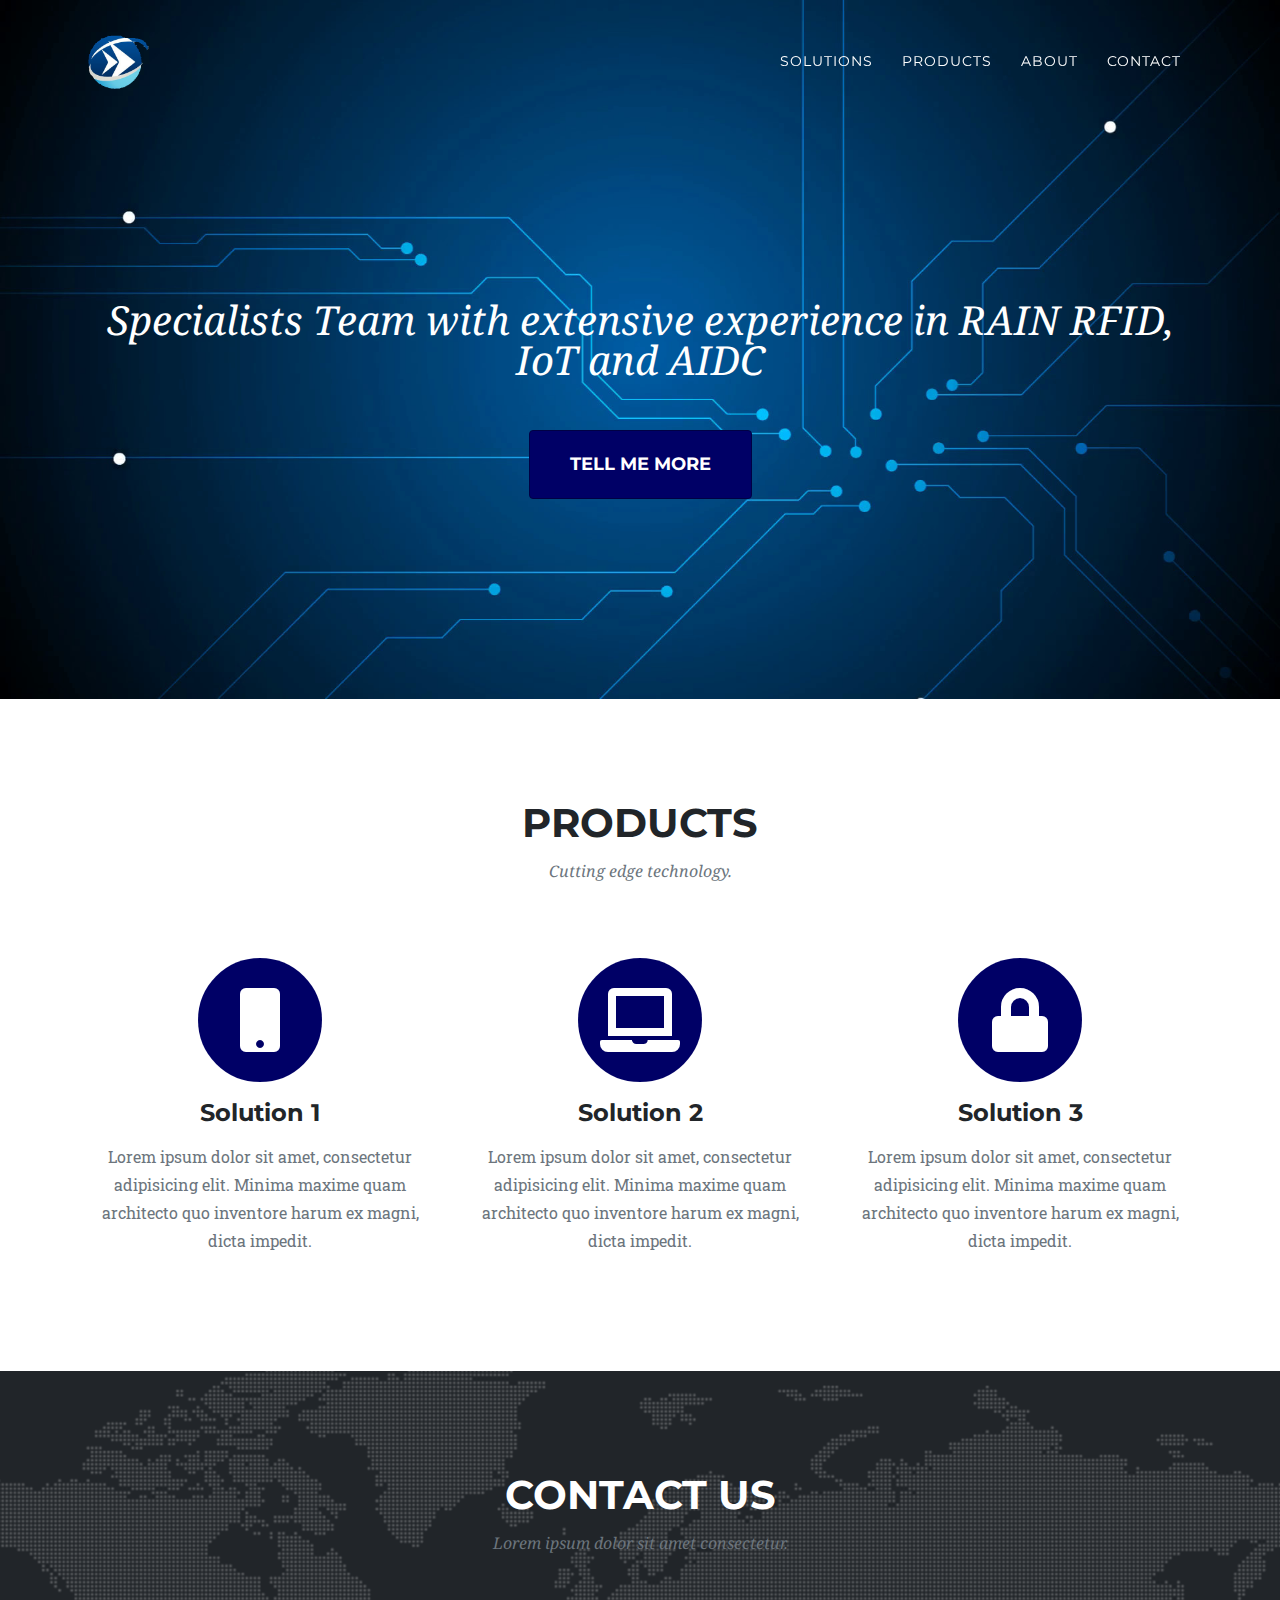
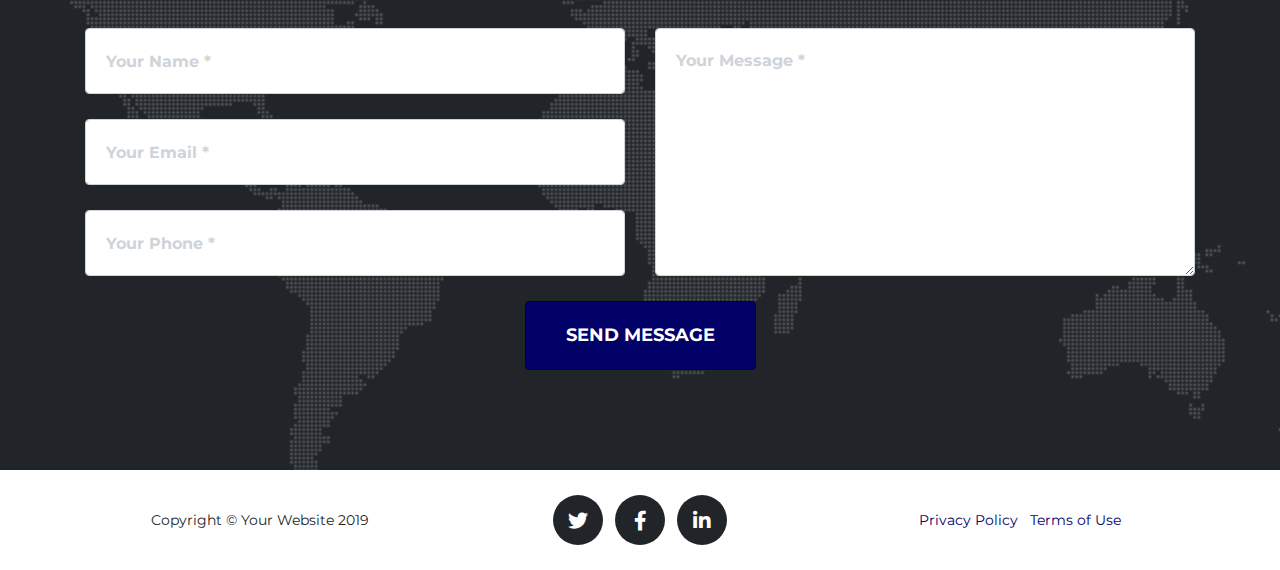
==== commit 780eb780: "Update index.html" ====
--- a/index.html
+++ b/index.html
@@ -102,305 +102,6 @@
       </div>
     </div>
   </section>
-
-  <!-- Portfolio Grid -->
-  <section class="bg-light page-section" id="portfolio">
-    <div class="container">
-      <div class="row">
-        <div class="col-lg-12 text-center">
-          <h2 class="section-heading text-uppercase">Portfolio</h2>
-          <h3 class="section-subheading text-muted">Lorem ipsum dolor sit amet consectetur.</h3>
-        </div>
-      </div>
-      <div class="row">
-        <div class="col-md-4 col-sm-6 portfolio-item">
-          <a class="portfolio-link" data-toggle="modal" href="#portfolioModal1">
-            <div class="portfolio-hover">
-              <div class="portfolio-hover-content">
-                <i class="fas fa-plus fa-3x"></i>
-              </div>
-            </div>
-            <img class="img-fluid" src="img/portfolio/01-thumbnail.jpg" alt="">
-          </a>
-          <div class="portfolio-caption">
-            <h4>Threads</h4>
-            <p class="text-muted">Illustration</p>
-          </div>
-        </div>
-        <div class="col-md-4 col-sm-6 portfolio-item">
-          <a class="portfolio-link" data-toggle="modal" href="#portfolioModal2">
-            <div class="portfolio-hover">
-              <div class="portfolio-hover-content">
-                <i class="fas fa-plus fa-3x"></i>
-              </div>
-            </div>
-            <img class="img-fluid" src="img/portfolio/02-thumbnail.jpg" alt="">
-          </a>
-          <div class="portfolio-caption">
-            <h4>Explore</h4>
-            <p class="text-muted">Graphic Design</p>
-          </div>
-        </div>
-        <div class="col-md-4 col-sm-6 portfolio-item">
-          <a class="portfolio-link" data-toggle="modal" href="#portfolioModal3">
-            <div class="portfolio-hover">
-              <div class="portfolio-hover-content">
-                <i class="fas fa-plus fa-3x"></i>
-              </div>
-            </div>
-            <img class="img-fluid" src="img/portfolio/03-thumbnail.jpg" alt="">
-          </a>
-          <div class="portfolio-caption">
-            <h4>Finish</h4>
-            <p class="text-muted">Identity</p>
-          </div>
-        </div>
-        <div class="col-md-4 col-sm-6 portfolio-item">
-          <a class="portfolio-link" data-toggle="modal" href="#portfolioModal4">
-            <div class="portfolio-hover">
-              <div class="portfolio-hover-content">
-                <i class="fas fa-plus fa-3x"></i>
-              </div>
-            </div>
-            <img class="img-fluid" src="img/portfolio/04-thumbnail.jpg" alt="">
-          </a>
-          <div class="portfolio-caption">
-            <h4>Lines</h4>
-            <p class="text-muted">Branding</p>
-          </div>
-        </div>
-        <div class="col-md-4 col-sm-6 portfolio-item">
-          <a class="portfolio-link" data-toggle="modal" href="#portfolioModal5">
-            <div class="portfolio-hover">
-              <div class="portfolio-hover-content">
-                <i class="fas fa-plus fa-3x"></i>
-              </div>
-            </div>
-            <img class="img-fluid" src="img/portfolio/05-thumbnail.jpg" alt="">
-          </a>
-          <div class="portfolio-caption">
-            <h4>Southwest</h4>
-            <p class="text-muted">Website Design</p>
-          </div>
-        </div>
-        <div class="col-md-4 col-sm-6 portfolio-item">
-          <a class="portfolio-link" data-toggle="modal" href="#portfolioModal6">
-            <div class="portfolio-hover">
-              <div class="portfolio-hover-content">
-                <i class="fas fa-plus fa-3x"></i>
-              </div>
-            </div>
-            <img class="img-fluid" src="img/portfolio/06-thumbnail.jpg" alt="">
-          </a>
-          <div class="portfolio-caption">
-            <h4>Window</h4>
-            <p class="text-muted">Photography</p>
-          </div>
-        </div>
-      </div>
-    </div>
-  </section>
-
-  <!-- About -->
-  <section class="page-section" id="about">
-    <div class="container">
-      <div class="row">
-        <div class="col-lg-12 text-center">
-          <h2 class="section-heading text-uppercase">About</h2>
-          <h3 class="section-subheading text-muted">Lorem ipsum dolor sit amet consectetur.</h3>
-        </div>
-      </div>
-      <div class="row">
-        <div class="col-lg-12">
-          <ul class="timeline">
-            <li>
-              <div class="timeline-image">
-                <img class="rounded-circle img-fluid" src="img/about/1.jpg" alt="">
-              </div>
-              <div class="timeline-panel">
-                <div class="timeline-heading">
-                  <h4>2009-2011</h4>
-                  <h4 class="subheading">Our Humble Beginnings</h4>
-                </div>
-                <div class="timeline-body">
-                  <p class="text-muted">Lorem ipsum dolor sit amet, consectetur adipisicing elit. Sunt ut voluptatum eius sapiente, totam reiciendis temporibus qui quibusdam, recusandae sit vero unde, sed, incidunt et ea quo dolore laudantium consectetur!</p>
-                </div>
-              </div>
-            </li>
-            <li class="timeline-inverted">
-              <div class="timeline-image">
-                <img class="rounded-circle img-fluid" src="img/about/2.jpg" alt="">
-              </div>
-              <div class="timeline-panel">
-                <div class="timeline-heading">
-                  <h4>March 2011</h4>
-                  <h4 class="subheading">An Agency is Born</h4>
-                </div>
-                <div class="timeline-body">
-                  <p class="text-muted">Lorem ipsum dolor sit amet, consectetur adipisicing elit. Sunt ut voluptatum eius sapiente, totam reiciendis temporibus qui quibusdam, recusandae sit vero unde, sed, incidunt et ea quo dolore laudantium consectetur!</p>
-                </div>
-              </div>
-            </li>
-            <li>
-              <div class="timeline-image">
-                <img class="rounded-circle img-fluid" src="img/about/3.jpg" alt="">
-              </div>
-              <div class="timeline-panel">
-                <div class="timeline-heading">
-                  <h4>December 2012</h4>
-                  <h4 class="subheading">Transition to Full Service</h4>
-                </div>
-                <div class="timeline-body">
-                  <p class="text-muted">Lorem ipsum dolor sit amet, consectetur adipisicing elit. Sunt ut voluptatum eius sapiente, totam reiciendis temporibus qui quibusdam, recusandae sit vero unde, sed, incidunt et ea quo dolore laudantium consectetur!</p>
-                </div>
-              </div>
-            </li>
-            <li class="timeline-inverted">
-              <div class="timeline-image">
-                <img class="rounded-circle img-fluid" src="img/about/4.jpg" alt="">
-              </div>
-              <div class="timeline-panel">
-                <div class="timeline-heading">
-                  <h4>July 2014</h4>
-                  <h4 class="subheading">Phase Two Expansion</h4>
-                </div>
-                <div class="timeline-body">
-                  <p class="text-muted">Lorem ipsum dolor sit amet, consectetur adipisicing elit. Sunt ut voluptatum eius sapiente, totam reiciendis temporibus qui quibusdam, recusandae sit vero unde, sed, incidunt et ea quo dolore laudantium consectetur!</p>
-                </div>
-              </div>
-            </li>
-            <li class="timeline-inverted">
-              <div class="timeline-image">
-                <h4>Be Part
-                  <br>Of Our
-                  <br>Story!</h4>
-              </div>
-            </li>
-          </ul>
-        </div>
-      </div>
-    </div>
-  </section>
-
-  <!-- Team -->
-  <section class="bg-light page-section" id="team">
-    <div class="container">
-      <div class="row">
-        <div class="col-lg-12 text-center">
-          <h2 class="section-heading text-uppercase">Our Amazing Team</h2>
-          <h3 class="section-subheading text-muted">Lorem ipsum dolor sit amet consectetur.</h3>
-        </div>
-      </div>
-      <div class="row">
-        <div class="col-sm-4">
-          <div class="team-member">
-            <img class="mx-auto rounded-circle" src="img/team/1.jpg" alt="">
-            <h4>Kay Garland</h4>
-            <p class="text-muted">Lead Designer</p>
-            <ul class="list-inline social-buttons">
-              <li class="list-inline-item">
-                <a href="#">
-                  <i class="fab fa-twitter"></i>
-                </a>
-              </li>
-              <li class="list-inline-item">
-                <a href="#">
-                  <i class="fab fa-facebook-f"></i>
-                </a>
-              </li>
-              <li class="list-inline-item">
-                <a href="#">
-                  <i class="fab fa-linkedin-in"></i>
-                </a>
-              </li>
-            </ul>
-          </div>
-        </div>
-        <div class="col-sm-4">
-          <div class="team-member">
-            <img class="mx-auto rounded-circle" src="img/team/2.jpg" alt="">
-            <h4>Larry Parker</h4>
-            <p class="text-muted">Lead Marketer</p>
-            <ul class="list-inline social-buttons">
-              <li class="list-inline-item">
-                <a href="#">
-                  <i class="fab fa-twitter"></i>
-                </a>
-              </li>
-              <li class="list-inline-item">
-                <a href="#">
-                  <i class="fab fa-facebook-f"></i>
-                </a>
-              </li>
-              <li class="list-inline-item">
-                <a href="#">
-                  <i class="fab fa-linkedin-in"></i>
-                </a>
-              </li>
-            </ul>
-          </div>
-        </div>
-        <div class="col-sm-4">
-          <div class="team-member">
-            <img class="mx-auto rounded-circle" src="img/team/3.jpg" alt="">
-            <h4>Diana Pertersen</h4>
-            <p class="text-muted">Lead Developer</p>
-            <ul class="list-inline social-buttons">
-              <li class="list-inline-item">
-                <a href="#">
-                  <i class="fab fa-twitter"></i>
-                </a>
-              </li>
-              <li class="list-inline-item">
-                <a href="#">
-                  <i class="fab fa-facebook-f"></i>
-                </a>
-              </li>
-              <li class="list-inline-item">
-                <a href="#">
-                  <i class="fab fa-linkedin-in"></i>
-                </a>
-              </li>
-            </ul>
-          </div>
-        </div>
-      </div>
-      <div class="row">
-        <div class="col-lg-8 mx-auto text-center">
-          <p class="large text-muted">Lorem ipsum dolor sit amet, consectetur adipisicing elit. Aut eaque, laboriosam veritatis, quos non quis ad perspiciatis, totam corporis ea, alias ut unde.</p>
-        </div>
-      </div>
-    </div>
-  </section>
-
-  <!-- Clients -->
-  <section class="py-5">
-    <div class="container">
-      <div class="row">
-        <div class="col-md-3 col-sm-6">
-          <a href="#">
-            <img class="img-fluid d-block mx-auto" src="img/logos/envato.jpg" alt="">
-          </a>
-        </div>
-        <div class="col-md-3 col-sm-6">
-          <a href="#">
-            <img class="img-fluid d-block mx-auto" src="img/logos/designmodo.jpg" alt="">
-          </a>
-        </div>
-        <div class="col-md-3 col-sm-6">
-          <a href="#">
-            <img class="img-fluid d-block mx-auto" src="img/logos/themeforest.jpg" alt="">
-          </a>
-        </div>
-        <div class="col-md-3 col-sm-6">
-          <a href="#">
-            <img class="img-fluid d-block mx-auto" src="img/logos/creative-market.jpg" alt="">
-          </a>
-        </div>
-      </div>
-    </div>
-  </section>
-
   <!-- Contact -->
   <section class="page-section" id="contact">
     <div class="container">
--- a/css/agency.css
+++ b/css/agency.css
@@ -0,0 +1,683 @@
+/*!
+ * Start Bootstrap - Agency v5.2.2 (https://startbootstrap.com/template-overviews/agency)
+ * Copyright 2013-2019 Start Bootstrap
+ * Licensed under MIT (https://github.com/BlackrockDigital/startbootstrap-agency/blob/master/LICENSE)
+ */
+
+body {
+  overflow-x: hidden;
+  font-family: 'Roboto Slab', -apple-system, BlinkMacSystemFont, 'Segoe UI', Roboto, 'Helvetica Neue', Arial, sans-serif, 'Apple Color Emoji', 'Segoe UI Emoji', 'Segoe UI Symbol', 'Noto Color Emoji';
+}
+
+p {
+  line-height: 1.75;
+}
+
+a {
+  color: #006;
+}
+
+a:hover {
+  color: #fec503;
+}
+
+.text-primary {
+  color: #006 !important;
+}
+
+h1,
+h2,
+h3,
+h4,
+h5,
+h6 {
+  font-weight: 700;
+  font-family: 'Montserrat', -apple-system, BlinkMacSystemFont, 'Segoe UI', Roboto, 'Helvetica Neue', Arial, sans-serif, 'Apple Color Emoji', 'Segoe UI Emoji', 'Segoe UI Symbol', 'Noto Color Emoji';
+}
+
+.page-section {
+  padding: 100px 0;
+}
+
+.page-section h2.section-heading {
+  font-size: 40px;
+  margin-top: 0;
+  margin-bottom: 15px;
+}
+
+.page-section h3.section-subheading {
+  font-size: 16px;
+  font-weight: 400;
+  font-style: italic;
+  margin-bottom: 75px;
+  text-transform: none;
+  font-family: 'Droid Serif', -apple-system, BlinkMacSystemFont, 'Segoe UI', Roboto, 'Helvetica Neue', Arial, sans-serif, 'Apple Color Emoji', 'Segoe UI Emoji', 'Segoe UI Symbol', 'Noto Color Emoji';
+}
+
+@media (min-width: 768px) {
+  section {
+    padding: 150px 0;
+  }
+}
+
+::-moz-selection {
+  background: #006;
+  text-shadow: none;
+}
+
+::selection {
+  background: #006;
+  text-shadow: none;
+}
+
+img::-moz-selection {
+  background: transparent;
+}
+
+img::selection {
+  background: transparent;
+}
+
+img::-moz-selection {
+  background: transparent;
+}
+
+.btn {
+  font-family: 'Montserrat', -apple-system, BlinkMacSystemFont, 'Segoe UI', Roboto, 'Helvetica Neue', Arial, sans-serif, 'Apple Color Emoji', 'Segoe UI Emoji', 'Segoe UI Symbol', 'Noto Color Emoji';
+  font-weight: 700;
+}
+
+.btn-xl {
+  font-size: 18px;
+  padding: 20px 40px;
+}
+
+.btn-primary {
+  background-color: #006;
+  border-color: #004;
+}
+
+.btn-primary:active, .btn-primary:focus, .btn-primary:hover {
+  background-color: #fec810 !important;
+  border-color: #fec810 !important;
+  color: white;
+}
+
+.btn-primary:active, .btn-primary:focus {
+  box-shadow: 0 0 0 0.2rem rgba(254, 209, 55, 0.5) !important;
+}
+
+#mainNav {
+  background-color: #212529;
+}
+
+#mainNav .navbar-toggler {
+  font-size: 12px;
+  right: 0;
+  padding: 13px;
+  text-transform: uppercase;
+  color: white;
+  border: 0;
+  background-color: #006;
+  font-family: 'Montserrat', -apple-system, BlinkMacSystemFont, 'Segoe UI', Roboto, 'Helvetica Neue', Arial, sans-serif, 'Apple Color Emoji', 'Segoe UI Emoji', 'Segoe UI Symbol', 'Noto Color Emoji';
+}
+
+#mainNav .navbar-brand {
+  color: #fff;
+  font-family: 'Segoe UI', Roboto, 'Helvetica Neue', Arial, sans-serif, 'Apple Color Emoji', 'Segoe UI Emoji', 'Segoe UI Symbol', 'Noto Color Emoji';
+}
+
+#mainNav .navbar-brand.active, #mainNav .navbar-brand:active, #mainNav .navbar-brand:focus, #mainNav .navbar-brand:hover {
+  color: #fec503;
+}
+
+#mainNav .navbar-nav .nav-item .nav-link {
+  font-size: 90%;
+  font-weight: 400;
+  padding: 0.75em 0;
+  letter-spacing: 1px;
+  color: white;
+  font-family: 'Montserrat', -apple-system, BlinkMacSystemFont, 'Segoe UI', Roboto, 'Helvetica Neue', Arial, sans-serif, 'Apple Color Emoji', 'Segoe UI Emoji', 'Segoe UI Symbol', 'Noto Color Emoji';
+}
+
+#mainNav .navbar-nav .nav-item .nav-link.active, #mainNav .navbar-nav .nav-item .nav-link:hover {
+  color: #666;
+}
+
+@media (min-width: 992px) {
+  #mainNav {
+    padding-top: 25px;
+    padding-bottom: 25px;
+    transition: padding-top 0.3s, padding-bottom 0.3s;
+    border: none;
+    background-color: transparent;
+  }
+  #mainNav .navbar-brand {
+    font-size: 1.75em;
+    transition: all 0.3s;
+  }
+  #mainNav .navbar-nav .nav-item .nav-link {
+    padding: 1.1em 1em !important;
+  }
+  #mainNav.navbar-shrink {
+    padding-top: 0;
+    padding-bottom: 0;
+    background-color: #212529;
+  }
+  #mainNav.navbar-shrink .navbar-brand {
+    font-size: 1.25em;
+    padding: 12px 0;
+  }
+}
+
+header.masthead {
+  text-align: center;
+  color: white;
+  background-image: url("../img/header-bg.jpg");
+  background-repeat: no-repeat;
+  background-attachment: scroll;
+  background-position: center center;
+  background-size: cover;
+}
+
+header.masthead .intro-text {
+  padding-top: 150px;
+  padding-bottom: 100px;
+}
+
+header.masthead .intro-text .intro-lead-in {
+  font-size: 22px;
+  font-style: italic;
+  line-height: 22px;
+  margin-bottom: 25px;
+  font-family: 'Droid Serif', -apple-system, BlinkMacSystemFont, 'Segoe UI', Roboto, 'Helvetica Neue', Arial, sans-serif, 'Apple Color Emoji', 'Segoe UI Emoji', 'Segoe UI Symbol', 'Noto Color Emoji';
+}
+
+header.masthead .intro-text .intro-heading {
+  font-size: 50px;
+  font-weight: 700;
+  line-height: 50px;
+  margin-bottom: 25px;
+  font-family: 'Montserrat', -apple-system, BlinkMacSystemFont, 'Segoe UI', Roboto, 'Helvetica Neue', Arial, sans-serif, 'Apple Color Emoji', 'Segoe UI Emoji', 'Segoe UI Symbol', 'Noto Color Emoji';
+}
+
+@media (min-width: 768px) {
+  header.masthead .intro-text {
+    padding-top: 300px;
+    padding-bottom: 200px;
+  }
+  header.masthead .intro-text .intro-lead-in {
+    font-size: 40px;
+    font-style: italic;
+    line-height: 40px;
+    margin-bottom: 25px;
+    font-family: 'Droid Serif', -apple-system, BlinkMacSystemFont, 'Segoe UI', Roboto, 'Helvetica Neue', Arial, sans-serif, 'Apple Color Emoji', 'Segoe UI Emoji', 'Segoe UI Symbol', 'Noto Color Emoji';
+  }
+  header.masthead .intro-text .intro-heading {
+    font-size: 75px;
+    font-weight: 700;
+    line-height: 75px;
+    margin-bottom: 50px;
+    font-family: 'Montserrat', -apple-system, BlinkMacSystemFont, 'Segoe UI', Roboto, 'Helvetica Neue', Arial, sans-serif, 'Apple Color Emoji', 'Segoe UI Emoji', 'Segoe UI Symbol', 'Noto Color Emoji';
+  }
+}
+
+.service-heading {
+  margin: 15px 0;
+  text-transform: none;
+}
+
+#portfolio .portfolio-item {
+  right: 0;
+  margin: 0 0 15px;
+}
+
+#portfolio .portfolio-item .portfolio-link {
+  position: relative;
+  display: block;
+  max-width: 400px;
+  margin: 0 auto;
+  cursor: pointer;
+}
+
+#portfolio .portfolio-item .portfolio-link .portfolio-hover {
+  position: absolute;
+  width: 100%;
+  height: 100%;
+  transition: all ease 0.5s;
+  opacity: 0;
+  background: rgba(254, 209, 54, 0.9);
+}
+
+#portfolio .portfolio-item .portfolio-link .portfolio-hover:hover {
+  opacity: 1;
+}
+
+#portfolio .portfolio-item .portfolio-link .portfolio-hover .portfolio-hover-content {
+  font-size: 20px;
+  position: absolute;
+  top: 50%;
+  width: 100%;
+  height: 20px;
+  margin-top: -12px;
+  text-align: center;
+  color: white;
+}
+
+#portfolio .portfolio-item .portfolio-link .portfolio-hover .portfolio-hover-content i {
+  margin-top: -12px;
+}
+
+#portfolio .portfolio-item .portfolio-link .portfolio-hover .portfolio-hover-content h3,
+#portfolio .portfolio-item .portfolio-link .portfolio-hover .portfolio-hover-content h4 {
+  margin: 0;
+}
+
+#portfolio .portfolio-item .portfolio-caption {
+  max-width: 400px;
+  margin: 0 auto;
+  padding: 25px;
+  text-align: center;
+  background-color: #fff;
+}
+
+#portfolio .portfolio-item .portfolio-caption h4 {
+  margin: 0;
+  text-transform: none;
+}
+
+#portfolio .portfolio-item .portfolio-caption p {
+  font-size: 16px;
+  font-style: italic;
+  margin: 0;
+  font-family: 'Droid Serif', -apple-system, BlinkMacSystemFont, 'Segoe UI', Roboto, 'Helvetica Neue', Arial, sans-serif, 'Apple Color Emoji', 'Segoe UI Emoji', 'Segoe UI Symbol', 'Noto Color Emoji';
+}
+
+#portfolio * {
+  z-index: 2;
+}
+
+@media (min-width: 767px) {
+  #portfolio .portfolio-item {
+    margin: 0 0 30px;
+  }
+}
+
+.portfolio-modal .modal-dialog {
+  margin: 1rem;
+  max-width: 100vw;
+}
+
+.portfolio-modal .modal-content {
+  padding: 100px 0;
+  text-align: center;
+}
+
+.portfolio-modal .modal-content h2 {
+  font-size: 3em;
+  margin-bottom: 15px;
+}
+
+.portfolio-modal .modal-content p {
+  margin-bottom: 30px;
+}
+
+.portfolio-modal .modal-content p.item-intro {
+  font-size: 16px;
+  font-style: italic;
+  margin: 20px 0 30px;
+  font-family: 'Droid Serif', -apple-system, BlinkMacSystemFont, 'Segoe UI', Roboto, 'Helvetica Neue', Arial, sans-serif, 'Apple Color Emoji', 'Segoe UI Emoji', 'Segoe UI Symbol', 'Noto Color Emoji';
+}
+
+.portfolio-modal .modal-content ul.list-inline {
+  margin-top: 0;
+  margin-bottom: 30px;
+}
+
+.portfolio-modal .modal-content img {
+  margin-bottom: 30px;
+}
+
+.portfolio-modal .modal-content button {
+  cursor: pointer;
+}
+
+.portfolio-modal .close-modal {
+  position: absolute;
+  top: 25px;
+  right: 25px;
+  width: 75px;
+  height: 75px;
+  cursor: pointer;
+  background-color: transparent;
+}
+
+.portfolio-modal .close-modal:hover {
+  opacity: 0.3;
+}
+
+.portfolio-modal .close-modal .lr {
+  /* Safari and Chrome */
+  z-index: 1051;
+  width: 1px;
+  height: 75px;
+  margin-left: 35px;
+  /* IE 9 */
+  transform: rotate(45deg);
+  background-color: #212529;
+}
+
+.portfolio-modal .close-modal .lr .rl {
+  /* Safari and Chrome */
+  z-index: 1052;
+  width: 1px;
+  height: 75px;
+  /* IE 9 */
+  transform: rotate(90deg);
+  background-color: #212529;
+}
+
+.timeline {
+  position: relative;
+  padding: 0;
+  list-style: none;
+}
+
+.timeline:before {
+  position: absolute;
+  top: 0;
+  bottom: 0;
+  left: 40px;
+  width: 2px;
+  margin-left: -1.5px;
+  content: '';
+  background-color: #e9ecef;
+}
+
+.timeline > li {
+  position: relative;
+  min-height: 50px;
+  margin-bottom: 50px;
+}
+
+.timeline > li:after, .timeline > li:before {
+  display: table;
+  content: ' ';
+}
+
+.timeline > li:after {
+  clear: both;
+}
+
+.timeline > li .timeline-panel {
+  position: relative;
+  float: right;
+  width: 100%;
+  padding: 0 20px 0 100px;
+  text-align: left;
+}
+
+.timeline > li .timeline-panel:before {
+  right: auto;
+  left: -15px;
+  border-right-width: 15px;
+  border-left-width: 0;
+}
+
+.timeline > li .timeline-panel:after {
+  right: auto;
+  left: -14px;
+  border-right-width: 14px;
+  border-left-width: 0;
+}
+
+.timeline > li .timeline-image {
+  position: absolute;
+  z-index: 100;
+  left: 0;
+  width: 80px;
+  height: 80px;
+  margin-left: 0;
+  text-align: center;
+  color: white;
+  border: 7px solid #e9ecef;
+  border-radius: 100%;
+  background-color: #222;
+}
+
+.timeline > li .timeline-image h4 {
+  font-size: 10px;
+  line-height: 14px;
+  margin-top: 12px;
+}
+
+.timeline > li.timeline-inverted > .timeline-panel {
+  float: right;
+  padding: 0 20px 0 100px;
+  text-align: left;
+}
+
+.timeline > li.timeline-inverted > .timeline-panel:before {
+  right: auto;
+  left: -15px;
+  border-right-width: 15px;
+  border-left-width: 0;
+}
+
+.timeline > li.timeline-inverted > .timeline-panel:after {
+  right: auto;
+  left: -14px;
+  border-right-width: 14px;
+  border-left-width: 0;
+}
+
+.timeline > li:last-child {
+  margin-bottom: 0;
+}
+
+.timeline .timeline-heading h4 {
+  margin-top: 0;
+  color: inherit;
+}
+
+.timeline .timeline-heading h4.subheading {
+  text-transform: none;
+}
+
+.timeline .timeline-body > ul,
+.timeline .timeline-body > p {
+  margin-bottom: 0;
+}
+
+@media (min-width: 768px) {
+  .timeline:before {
+    left: 50%;
+  }
+  .timeline > li {
+    min-height: 100px;
+    margin-bottom: 100px;
+  }
+  .timeline > li .timeline-panel {
+    float: left;
+    width: 41%;
+    padding: 0 20px 20px 30px;
+    text-align: right;
+  }
+  .timeline > li .timeline-image {
+    left: 50%;
+    width: 100px;
+    height: 100px;
+    margin-left: -50px;
+  }
+  .timeline > li .timeline-image h4 {
+    font-size: 13px;
+    line-height: 18px;
+    margin-top: 16px;
+  }
+  .timeline > li.timeline-inverted > .timeline-panel {
+    float: right;
+    padding: 0 30px 20px 20px;
+    text-align: left;
+  }
+}
+
+@media (min-width: 992px) {
+  .timeline > li {
+    min-height: 150px;
+  }
+  .timeline > li .timeline-panel {
+    padding: 0 20px 20px;
+  }
+  .timeline > li .timeline-image {
+    width: 150px;
+    height: 150px;
+    margin-left: -75px;
+  }
+  .timeline > li .timeline-image h4 {
+    font-size: 18px;
+    line-height: 26px;
+    margin-top: 30px;
+  }
+  .timeline > li.timeline-inverted > .timeline-panel {
+    padding: 0 20px 20px;
+  }
+}
+
+@media (min-width: 1200px) {
+  .timeline > li {
+    min-height: 170px;
+  }
+  .timeline > li .timeline-panel {
+    padding: 0 20px 20px 100px;
+  }
+  .timeline > li .timeline-image {
+    width: 170px;
+    height: 170px;
+    margin-left: -85px;
+  }
+  .timeline > li .timeline-image h4 {
+    margin-top: 40px;
+  }
+  .timeline > li.timeline-inverted > .timeline-panel {
+    padding: 0 100px 20px 20px;
+  }
+}
+
+.team-member {
+  margin-bottom: 50px;
+  text-align: center;
+}
+
+.team-member img {
+  width: 225px;
+  height: 225px;
+  border: 7px solid rgba(0, 0, 0, 0.1);
+}
+
+.team-member h4 {
+  margin-top: 25px;
+  margin-bottom: 0;
+  text-transform: none;
+}
+
+.team-member p {
+  margin-top: 0;
+}
+
+section#contact {
+  background-color: #212529;
+  background-image: url("../img/map-image.png");
+  background-repeat: no-repeat;
+  background-position: center;
+}
+
+section#contact .section-heading {
+  color: #fff;
+}
+
+section#contact .form-group {
+  margin-bottom: 25px;
+}
+
+section#contact .form-group input,
+section#contact .form-group textarea {
+  padding: 20px;
+}
+
+section#contact .form-group input.form-control {
+  height: auto;
+}
+
+section#contact .form-group textarea.form-control {
+  height: 248px;
+}
+
+section#contact .form-control:focus {
+  border-color: #006;
+  box-shadow: none;
+}
+
+section#contact ::-webkit-input-placeholder {
+  font-weight: 700;
+  color: #ced4da;
+  font-family: 'Montserrat', -apple-system, BlinkMacSystemFont, 'Segoe UI', Roboto, 'Helvetica Neue', Arial, sans-serif, 'Apple Color Emoji', 'Segoe UI Emoji', 'Segoe UI Symbol', 'Noto Color Emoji';
+}
+
+section#contact :-moz-placeholder {
+  font-weight: 700;
+  color: #ced4da;
+  font-family: 'Montserrat', -apple-system, BlinkMacSystemFont, 'Segoe UI', Roboto, 'Helvetica Neue', Arial, sans-serif, 'Apple Color Emoji', 'Segoe UI Emoji', 'Segoe UI Symbol', 'Noto Color Emoji';
+}
+
+section#contact ::-moz-placeholder {
+  font-weight: 700;
+  color: #ced4da;
+  font-family: 'Montserrat', -apple-system, BlinkMacSystemFont, 'Segoe UI', Roboto, 'Helvetica Neue', Arial, sans-serif, 'Apple Color Emoji', 'Segoe UI Emoji', 'Segoe UI Symbol', 'Noto Color Emoji';
+}
+
+section#contact :-ms-input-placeholder {
+  font-weight: 700;
+  color: #ced4da;
+  font-family: 'Montserrat', -apple-system, BlinkMacSystemFont, 'Segoe UI', Roboto, 'Helvetica Neue', Arial, sans-serif, 'Apple Color Emoji', 'Segoe UI Emoji', 'Segoe UI Symbol', 'Noto Color Emoji';
+}
+
+.footer {
+  padding: 25px 0;
+  text-align: center;
+}
+
+.footer span.copyright {
+  font-size: 90%;
+  line-height: 40px;
+  text-transform: none;
+  font-family: 'Montserrat', -apple-system, BlinkMacSystemFont, 'Segoe UI', Roboto, 'Helvetica Neue', Arial, sans-serif, 'Apple Color Emoji', 'Segoe UI Emoji', 'Segoe UI Symbol', 'Noto Color Emoji';
+}
+
+.footer ul.quicklinks {
+  font-size: 90%;
+  line-height: 40px;
+  margin-bottom: 0;
+  text-transform: none;
+  font-family: 'Montserrat', -apple-system, BlinkMacSystemFont, 'Segoe UI', Roboto, 'Helvetica Neue', Arial, sans-serif, 'Apple Color Emoji', 'Segoe UI Emoji', 'Segoe UI Symbol', 'Noto Color Emoji';
+}
+
+ul.social-buttons {
+  margin-bottom: 0;
+}
+
+ul.social-buttons li a {
+  font-size: 20px;
+  line-height: 50px;
+  display: block;
+  width: 50px;
+  height: 50px;
+  transition: all 0.3s;
+  color: white;
+  border-radius: 100%;
+  outline: none;
+  background-color: #212529;
+}
+
+ul.social-buttons li a:active, ul.social-buttons li a:focus, ul.social-buttons li a:hover {
+  background-color: #006;
+}
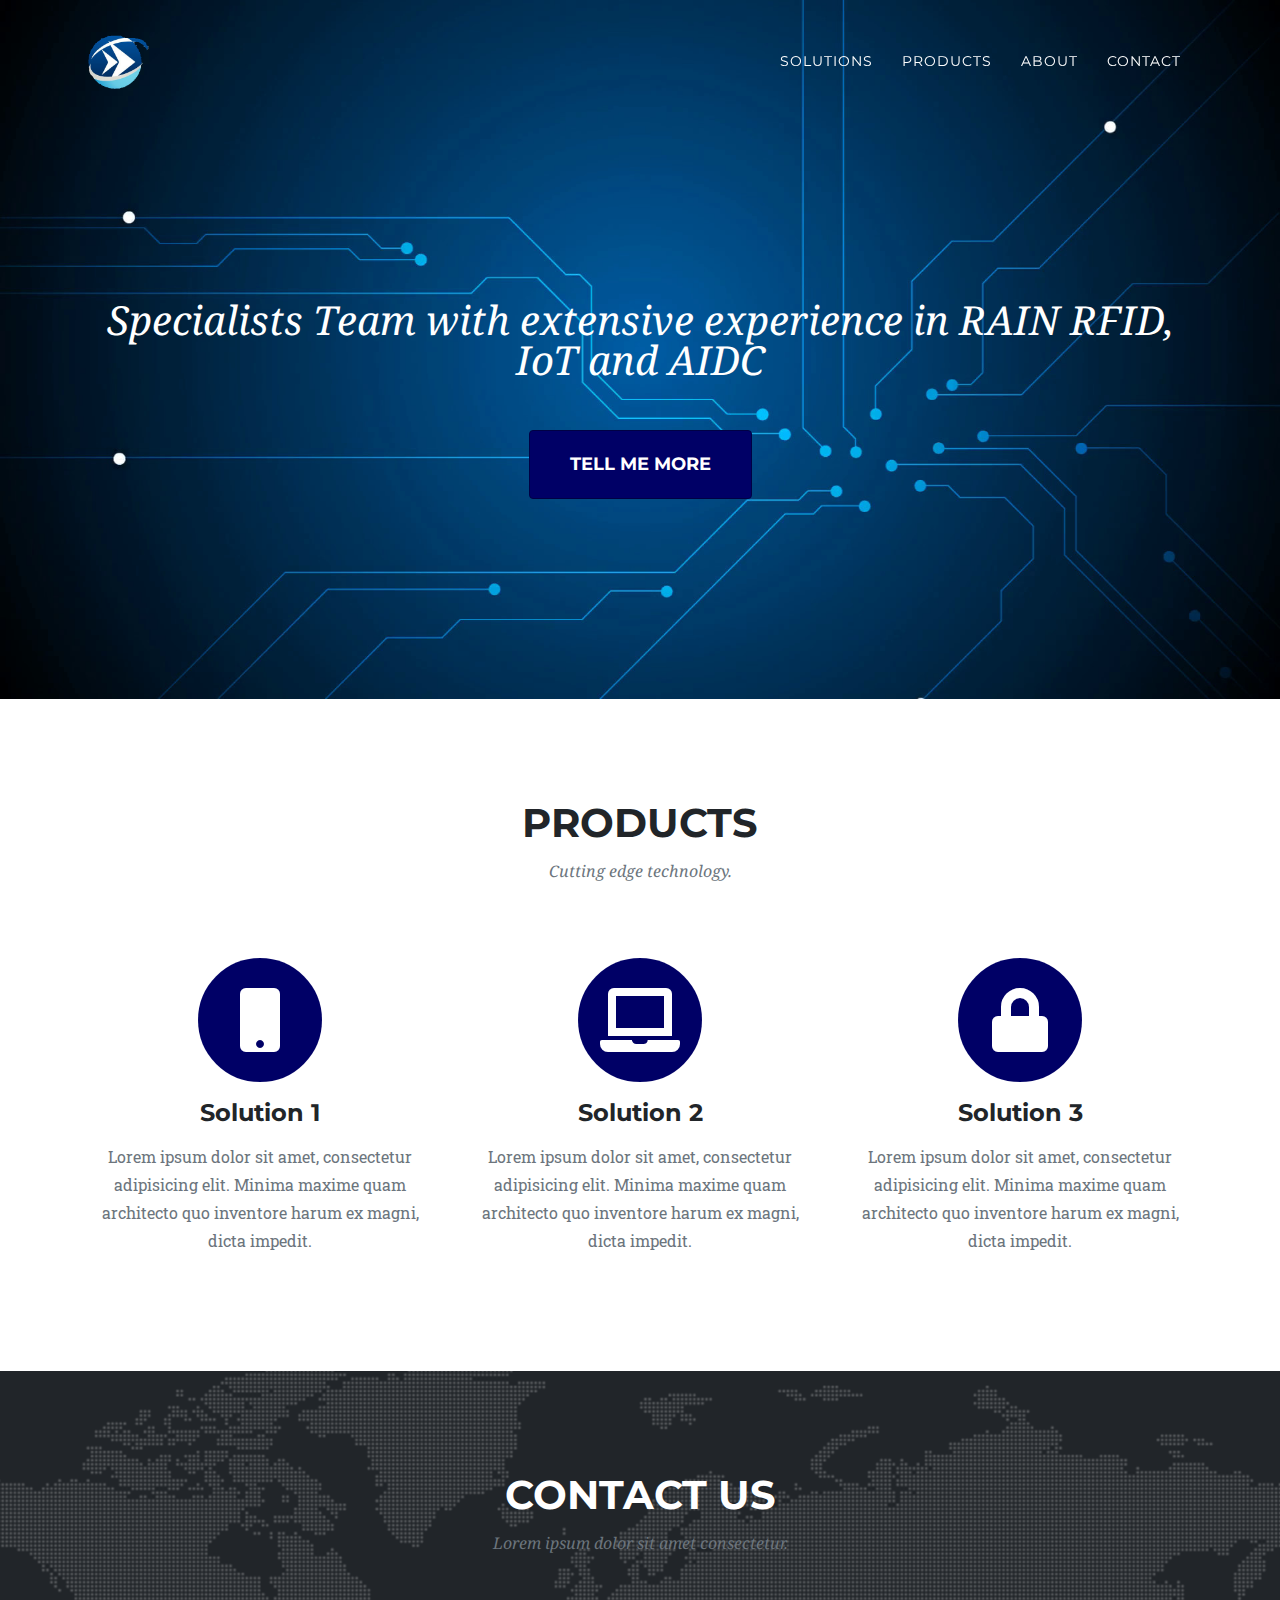
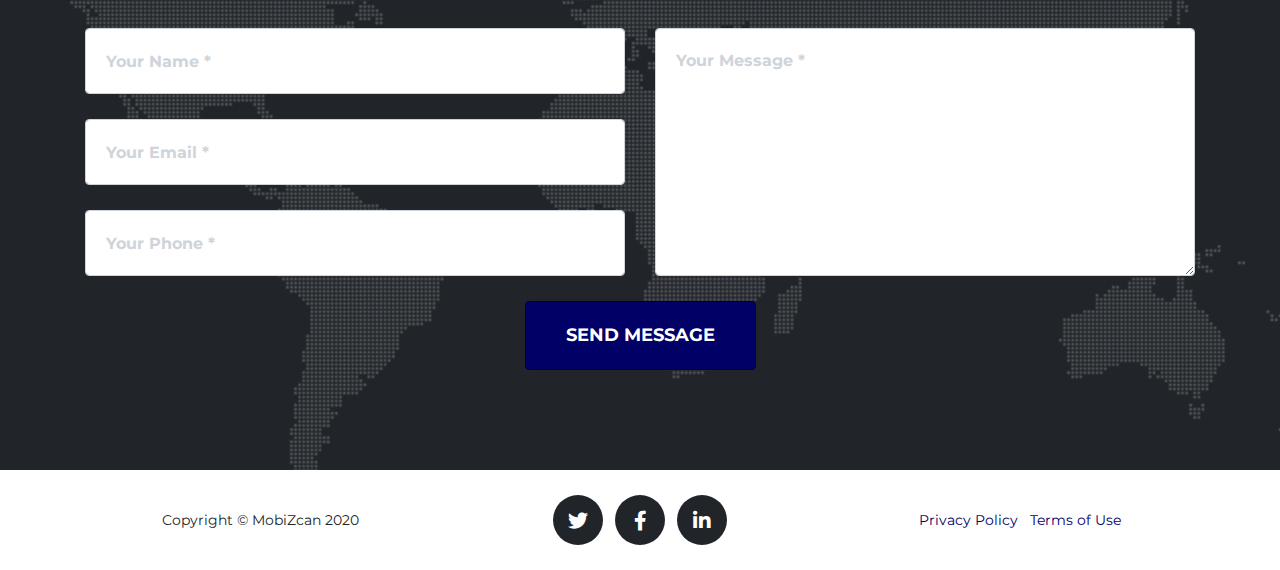
==== commit f3c6caea: "Update index.html" ====
--- a/index.html
+++ b/index.html
@@ -152,7 +152,7 @@
     <div class="container">
       <div class="row align-items-center">
         <div class="col-md-4">
-          <span class="copyright">Copyright &copy; Your Website 2019</span>
+          <span class="copyright">Copyright &copy; MobiZcan 2020</span>
         </div>
         <div class="col-md-4">
           <ul class="list-inline social-buttons">
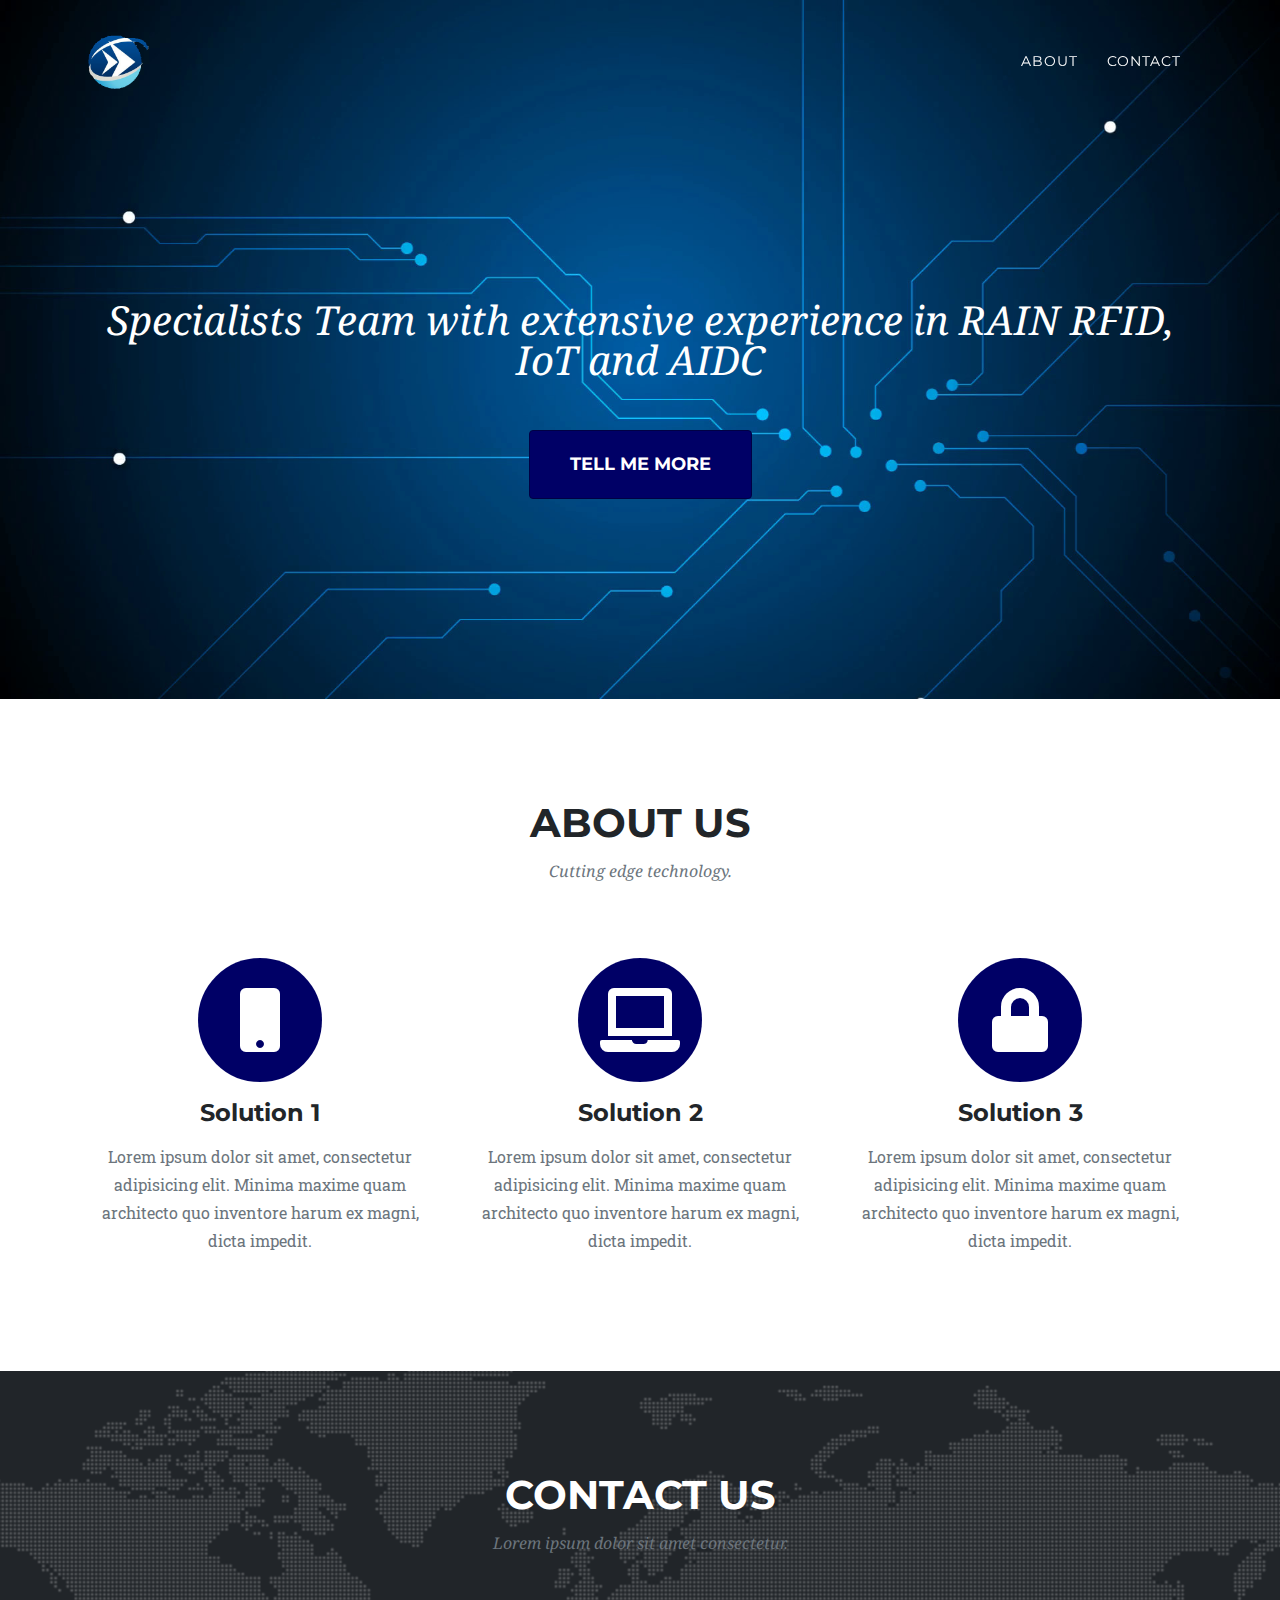
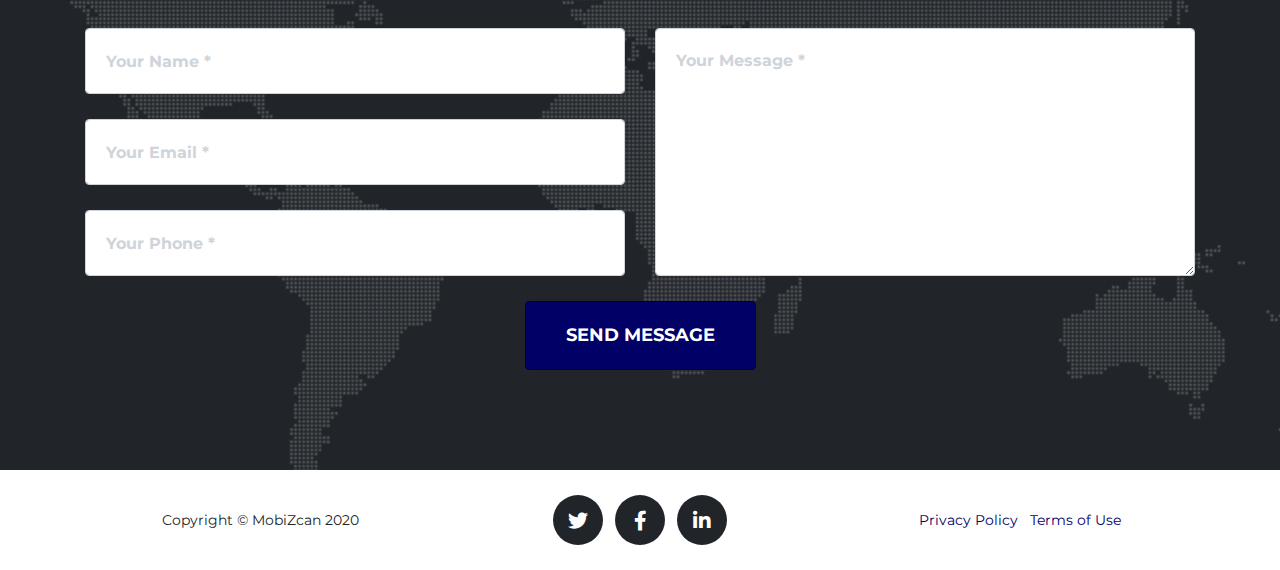
==== commit 2663a2fa: "Update index.html" ====
--- a/index.html
+++ b/index.html
@@ -38,12 +38,6 @@
       <div class="collapse navbar-collapse" id="navbarResponsive">
         <ul class="navbar-nav text-uppercase ml-auto">
           <li class="nav-item">
-            <a class="nav-link js-scroll-trigger" href="#services">Solutions</a>
-          </li>
-          <li class="nav-item">
-            <a class="nav-link js-scroll-trigger" href="#portfolio">Products</a>
-          </li>
-          <li class="nav-item">
             <a class="nav-link js-scroll-trigger" href="#about">About</a>
           </li>
           <li class="nav-item">
@@ -66,11 +60,11 @@
   </header>
 
   <!-- Services -->
-  <section class="page-section" id="services">
+  <section class="page-section" id="about">
     <div class="container">
       <div class="row">
         <div class="col-lg-12 text-center">
-          <h2 class="section-heading text-uppercase">Products</h2>
+          <h2 class="section-heading text-uppercase">About us</h2>
           <h3 class="section-subheading text-muted">Cutting edge technology.</h3>
         </div>
       </div>
@@ -186,213 +180,6 @@
       </div>
     </div>
   </footer>
-
-  <!-- Portfolio Modals -->
-
-  <!-- Modal 1 -->
-  <div class="portfolio-modal modal fade" id="portfolioModal1" tabindex="-1" role="dialog" aria-hidden="true">
-    <div class="modal-dialog">
-      <div class="modal-content">
-        <div class="close-modal" data-dismiss="modal">
-          <div class="lr">
-            <div class="rl"></div>
-          </div>
-        </div>
-        <div class="container">
-          <div class="row">
-            <div class="col-lg-8 mx-auto">
-              <div class="modal-body">
-                <!-- Project Details Go Here -->
-                <h2 class="text-uppercase">Project Name</h2>
-                <p class="item-intro text-muted">Lorem ipsum dolor sit amet consectetur.</p>
-                <img class="img-fluid d-block mx-auto" src="img/portfolio/01-full.jpg" alt="">
-                <p>Use this area to describe your project. Lorem ipsum dolor sit amet, consectetur adipisicing elit. Est blanditiis dolorem culpa incidunt minus dignissimos deserunt repellat aperiam quasi sunt officia expedita beatae cupiditate, maiores repudiandae, nostrum, reiciendis facere nemo!</p>
-                <ul class="list-inline">
-                  <li>Date: January 2017</li>
-                  <li>Client: Threads</li>
-                  <li>Category: Illustration</li>
-                </ul>
-                <button class="btn btn-primary" data-dismiss="modal" type="button">
-                  <i class="fas fa-times"></i>
-                  Close Project</button>
-              </div>
-            </div>
-          </div>
-        </div>
-      </div>
-    </div>
-  </div>
-
-  <!-- Modal 2 -->
-  <div class="portfolio-modal modal fade" id="portfolioModal2" tabindex="-1" role="dialog" aria-hidden="true">
-    <div class="modal-dialog">
-      <div class="modal-content">
-        <div class="close-modal" data-dismiss="modal">
-          <div class="lr">
-            <div class="rl"></div>
-          </div>
-        </div>
-        <div class="container">
-          <div class="row">
-            <div class="col-lg-8 mx-auto">
-              <div class="modal-body">
-                <!-- Project Details Go Here -->
-                <h2 class="text-uppercase">Project Name</h2>
-                <p class="item-intro text-muted">Lorem ipsum dolor sit amet consectetur.</p>
-                <img class="img-fluid d-block mx-auto" src="img/portfolio/02-full.jpg" alt="">
-                <p>Use this area to describe your project. Lorem ipsum dolor sit amet, consectetur adipisicing elit. Est blanditiis dolorem culpa incidunt minus dignissimos deserunt repellat aperiam quasi sunt officia expedita beatae cupiditate, maiores repudiandae, nostrum, reiciendis facere nemo!</p>
-                <ul class="list-inline">
-                  <li>Date: January 2017</li>
-                  <li>Client: Explore</li>
-                  <li>Category: Graphic Design</li>
-                </ul>
-                <button class="btn btn-primary" data-dismiss="modal" type="button">
-                  <i class="fas fa-times"></i>
-                  Close Project</button>
-              </div>
-            </div>
-          </div>
-        </div>
-      </div>
-    </div>
-  </div>
-
-  <!-- Modal 3 -->
-  <div class="portfolio-modal modal fade" id="portfolioModal3" tabindex="-1" role="dialog" aria-hidden="true">
-    <div class="modal-dialog">
-      <div class="modal-content">
-        <div class="close-modal" data-dismiss="modal">
-          <div class="lr">
-            <div class="rl"></div>
-          </div>
-        </div>
-        <div class="container">
-          <div class="row">
-            <div class="col-lg-8 mx-auto">
-              <div class="modal-body">
-                <!-- Project Details Go Here -->
-                <h2 class="text-uppercase">Project Name</h2>
-                <p class="item-intro text-muted">Lorem ipsum dolor sit amet consectetur.</p>
-                <img class="img-fluid d-block mx-auto" src="img/portfolio/03-full.jpg" alt="">
-                <p>Use this area to describe your project. Lorem ipsum dolor sit amet, consectetur adipisicing elit. Est blanditiis dolorem culpa incidunt minus dignissimos deserunt repellat aperiam quasi sunt officia expedita beatae cupiditate, maiores repudiandae, nostrum, reiciendis facere nemo!</p>
-                <ul class="list-inline">
-                  <li>Date: January 2017</li>
-                  <li>Client: Finish</li>
-                  <li>Category: Identity</li>
-                </ul>
-                <button class="btn btn-primary" data-dismiss="modal" type="button">
-                  <i class="fas fa-times"></i>
-                  Close Project</button>
-              </div>
-            </div>
-          </div>
-        </div>
-      </div>
-    </div>
-  </div>
-
-  <!-- Modal 4 -->
-  <div class="portfolio-modal modal fade" id="portfolioModal4" tabindex="-1" role="dialog" aria-hidden="true">
-    <div class="modal-dialog">
-      <div class="modal-content">
-        <div class="close-modal" data-dismiss="modal">
-          <div class="lr">
-            <div class="rl"></div>
-          </div>
-        </div>
-        <div class="container">
-          <div class="row">
-            <div class="col-lg-8 mx-auto">
-              <div class="modal-body">
-                <!-- Project Details Go Here -->
-                <h2 class="text-uppercase">Project Name</h2>
-                <p class="item-intro text-muted">Lorem ipsum dolor sit amet consectetur.</p>
-                <img class="img-fluid d-block mx-auto" src="img/portfolio/04-full.jpg" alt="">
-                <p>Use this area to describe your project. Lorem ipsum dolor sit amet, consectetur adipisicing elit. Est blanditiis dolorem culpa incidunt minus dignissimos deserunt repellat aperiam quasi sunt officia expedita beatae cupiditate, maiores repudiandae, nostrum, reiciendis facere nemo!</p>
-                <ul class="list-inline">
-                  <li>Date: January 2017</li>
-                  <li>Client: Lines</li>
-                  <li>Category: Branding</li>
-                </ul>
-                <button class="btn btn-primary" data-dismiss="modal" type="button">
-                  <i class="fas fa-times"></i>
-                  Close Project</button>
-              </div>
-            </div>
-          </div>
-        </div>
-      </div>
-    </div>
-  </div>
-
-  <!-- Modal 5 -->
-  <div class="portfolio-modal modal fade" id="portfolioModal5" tabindex="-1" role="dialog" aria-hidden="true">
-    <div class="modal-dialog">
-      <div class="modal-content">
-        <div class="close-modal" data-dismiss="modal">
-          <div class="lr">
-            <div class="rl"></div>
-          </div>
-        </div>
-        <div class="container">
-          <div class="row">
-            <div class="col-lg-8 mx-auto">
-              <div class="modal-body">
-                <!-- Project Details Go Here -->
-                <h2 class="text-uppercase">Project Name</h2>
-                <p class="item-intro text-muted">Lorem ipsum dolor sit amet consectetur.</p>
-                <img class="img-fluid d-block mx-auto" src="img/portfolio/05-full.jpg" alt="">
-                <p>Use this area to describe your project. Lorem ipsum dolor sit amet, consectetur adipisicing elit. Est blanditiis dolorem culpa incidunt minus dignissimos deserunt repellat aperiam quasi sunt officia expedita beatae cupiditate, maiores repudiandae, nostrum, reiciendis facere nemo!</p>
-                <ul class="list-inline">
-                  <li>Date: January 2017</li>
-                  <li>Client: Southwest</li>
-                  <li>Category: Website Design</li>
-                </ul>
-                <button class="btn btn-primary" data-dismiss="modal" type="button">
-                  <i class="fas fa-times"></i>
-                  Close Project</button>
-              </div>
-            </div>
-          </div>
-        </div>
-      </div>
-    </div>
-  </div>
-
-  <!-- Modal 6 -->
-  <div class="portfolio-modal modal fade" id="portfolioModal6" tabindex="-1" role="dialog" aria-hidden="true">
-    <div class="modal-dialog">
-      <div class="modal-content">
-        <div class="close-modal" data-dismiss="modal">
-          <div class="lr">
-            <div class="rl"></div>
-          </div>
-        </div>
-        <div class="container">
-          <div class="row">
-            <div class="col-lg-8 mx-auto">
-              <div class="modal-body">
-                <!-- Project Details Go Here -->
-                <h2 class="text-uppercase">Project Name</h2>
-                <p class="item-intro text-muted">Lorem ipsum dolor sit amet consectetur.</p>
-                <img class="img-fluid d-block mx-auto" src="img/portfolio/06-full.jpg" alt="">
-                <p>Use this area to describe your project. Lorem ipsum dolor sit amet, consectetur adipisicing elit. Est blanditiis dolorem culpa incidunt minus dignissimos deserunt repellat aperiam quasi sunt officia expedita beatae cupiditate, maiores repudiandae, nostrum, reiciendis facere nemo!</p>
-                <ul class="list-inline">
-                  <li>Date: January 2017</li>
-                  <li>Client: Window</li>
-                  <li>Category: Photography</li>
-                </ul>
-                <button class="btn btn-primary" data-dismiss="modal" type="button">
-                  <i class="fas fa-times"></i>
-                  Close Project</button>
-              </div>
-            </div>
-          </div>
-        </div>
-      </div>
-    </div>
-  </div>
-
   <!-- Bootstrap core JavaScript -->
   <script src="vendor/jquery/jquery.min.js"></script>
   <script src="vendor/bootstrap/js/bootstrap.bundle.min.js"></script>
